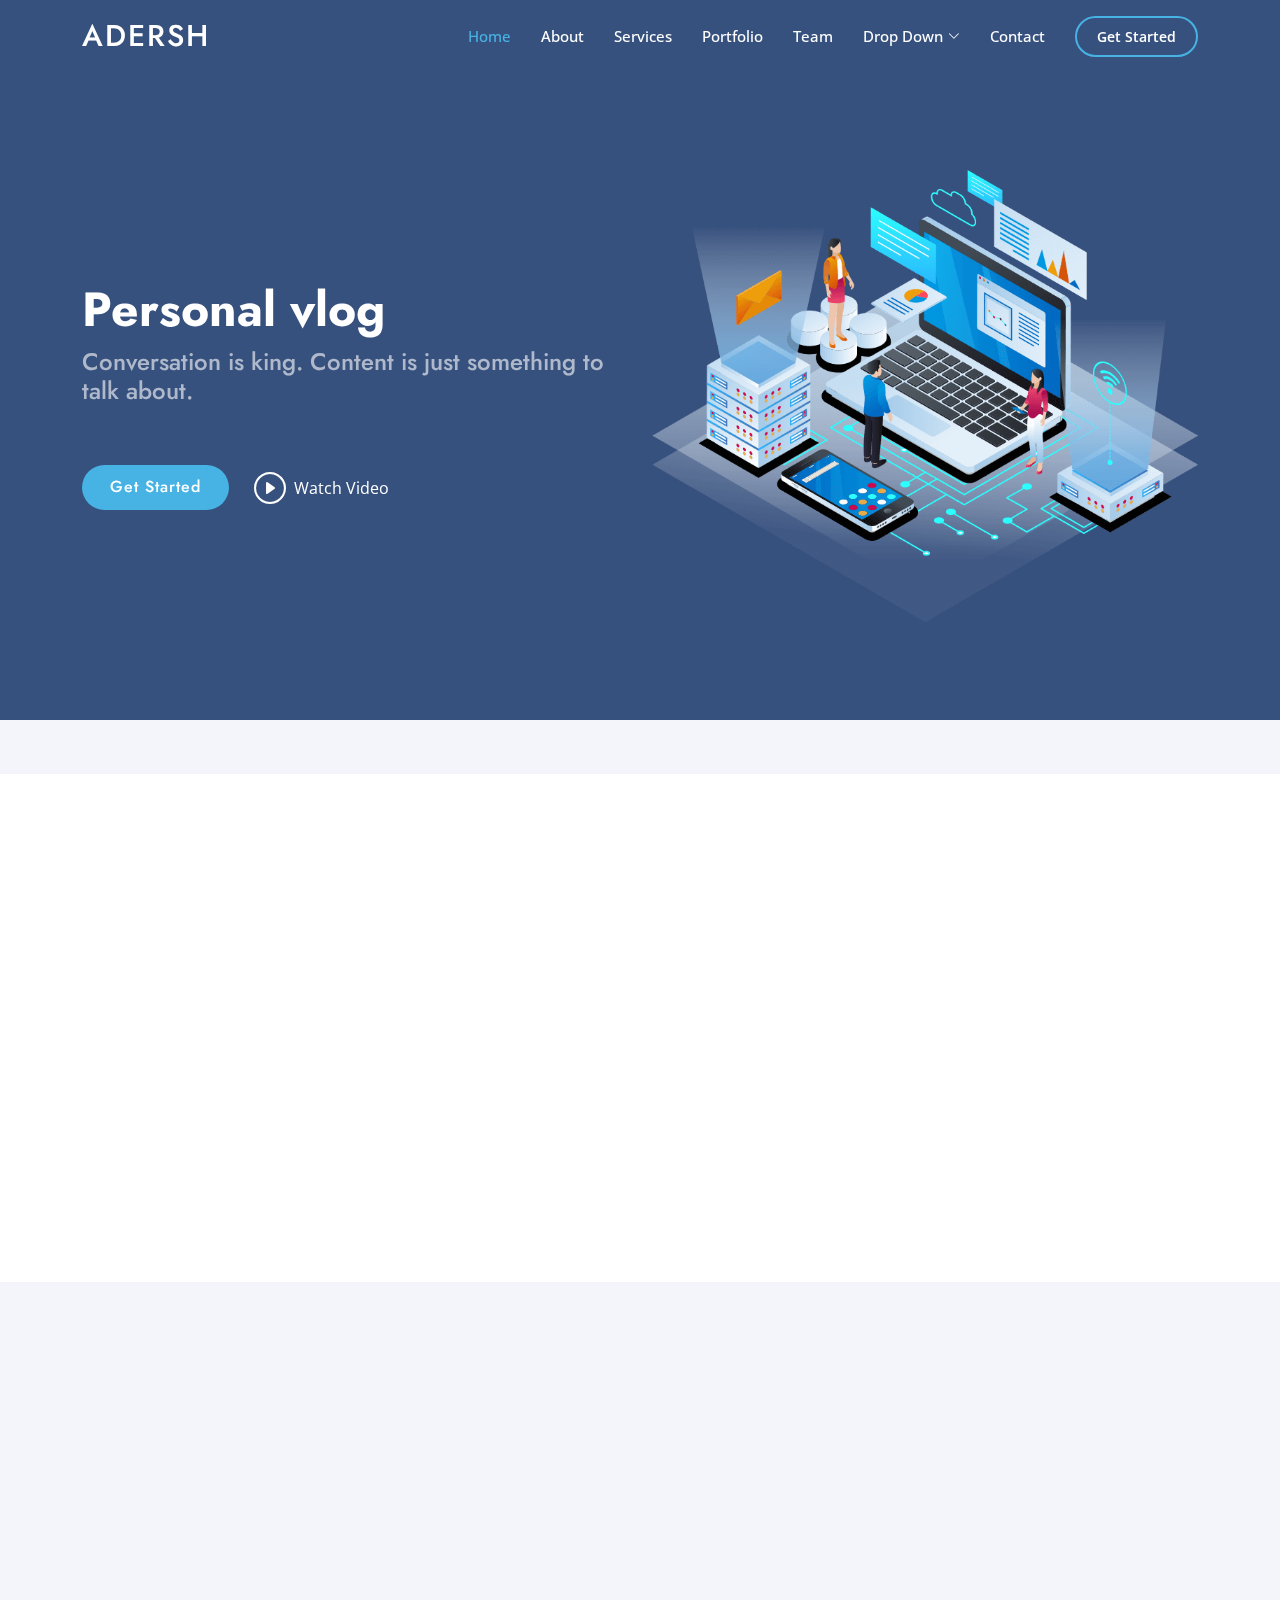
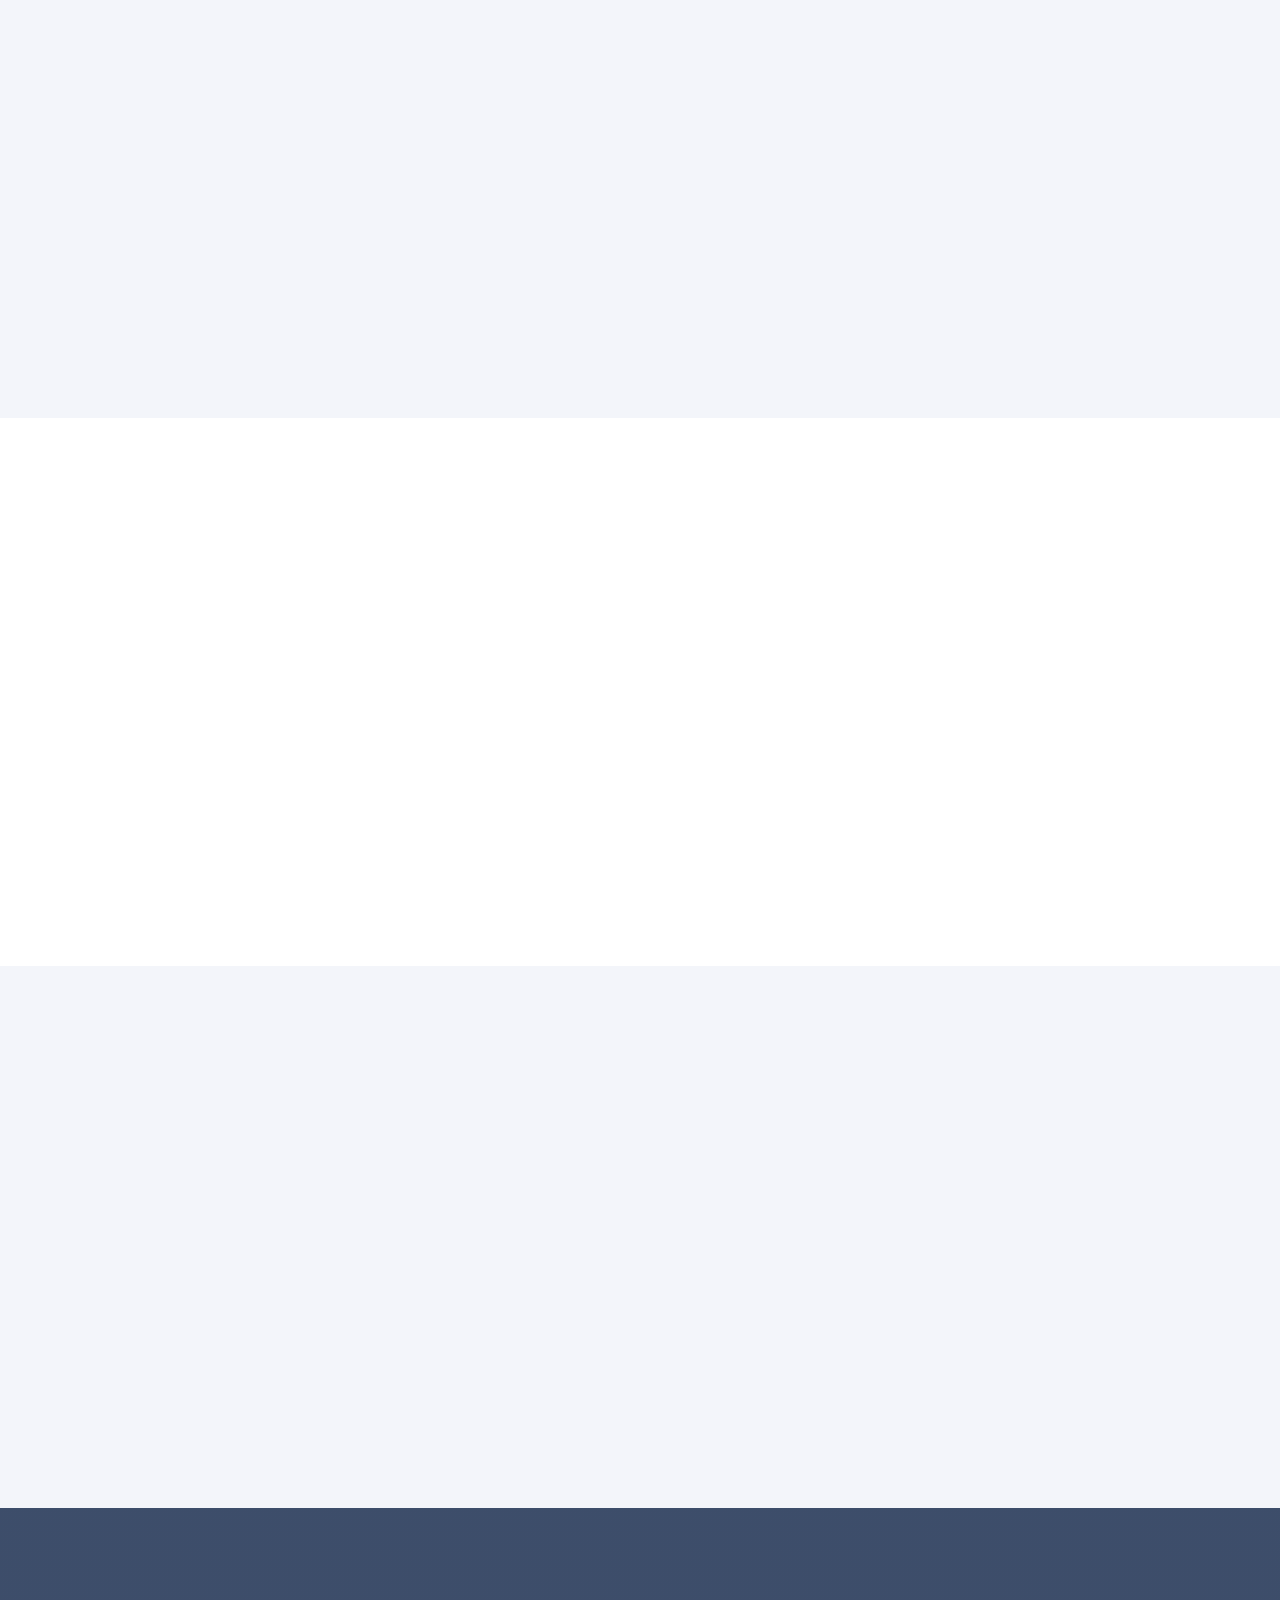
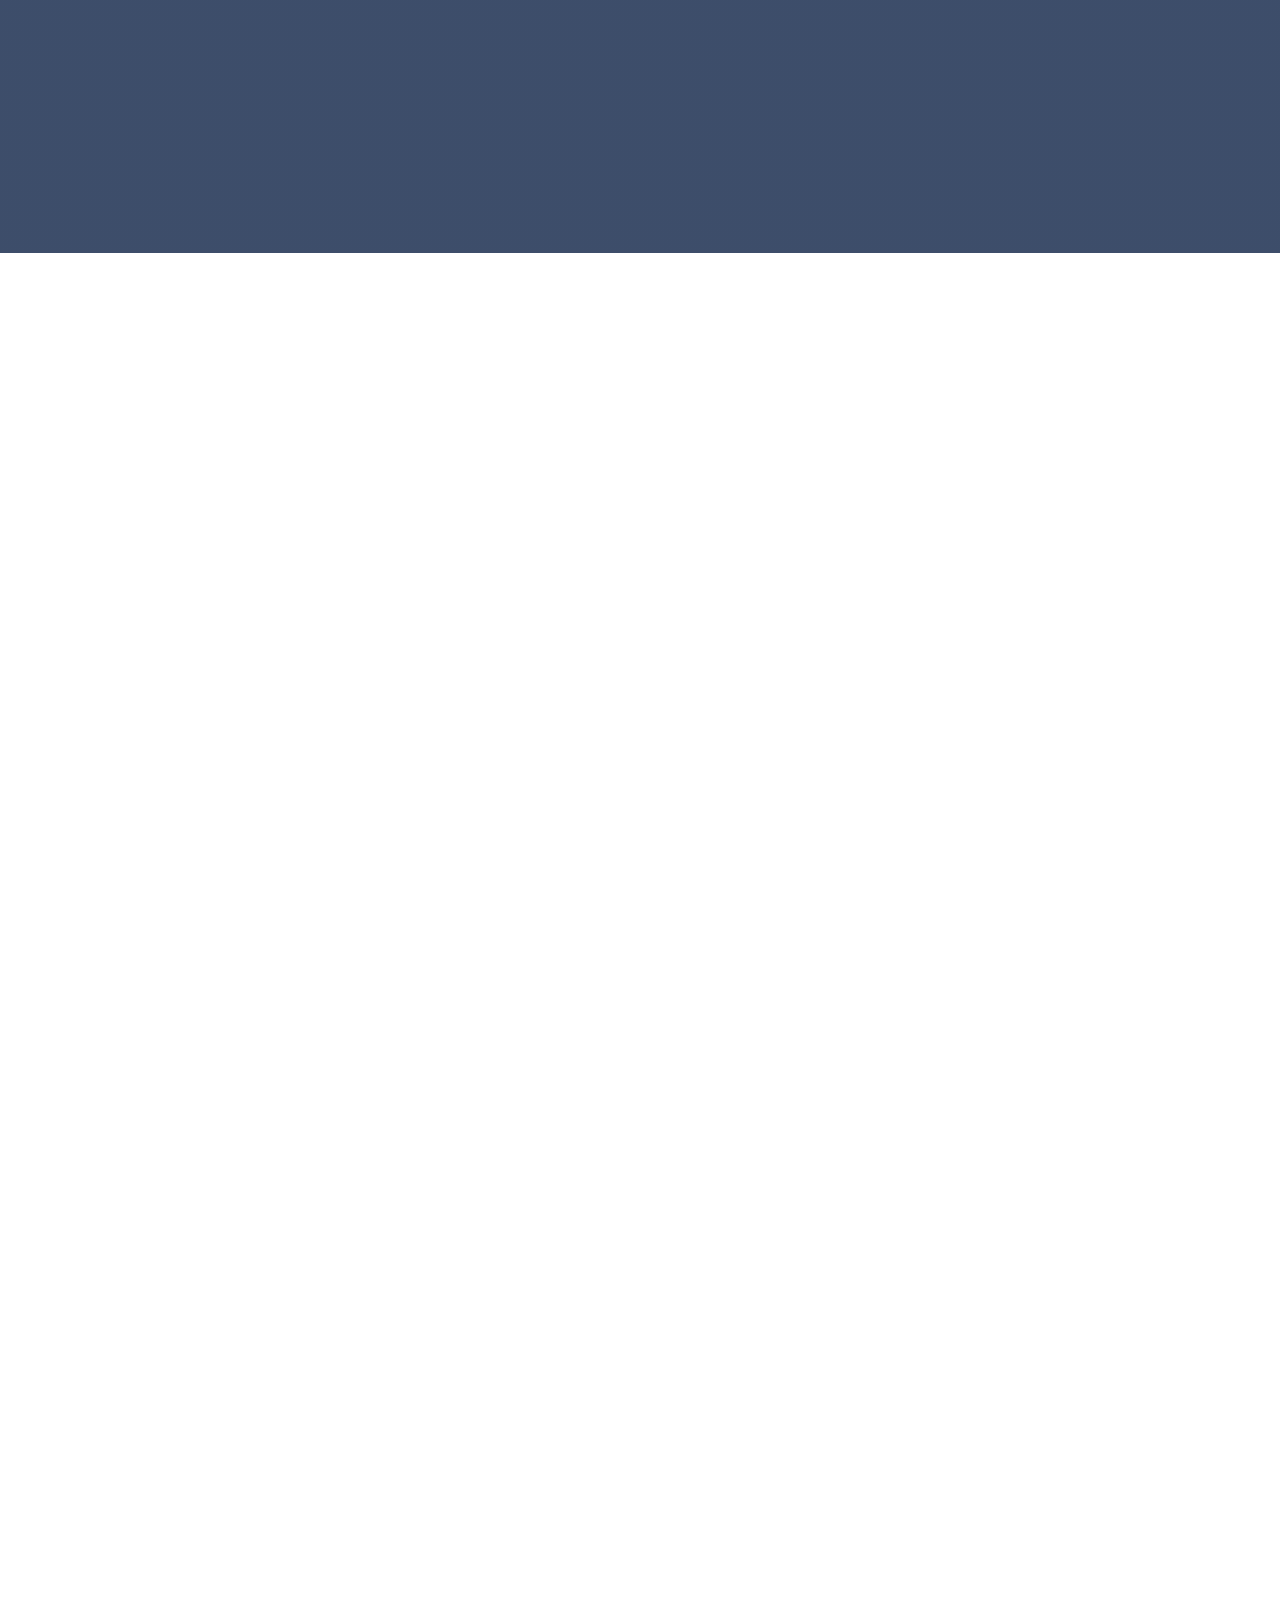
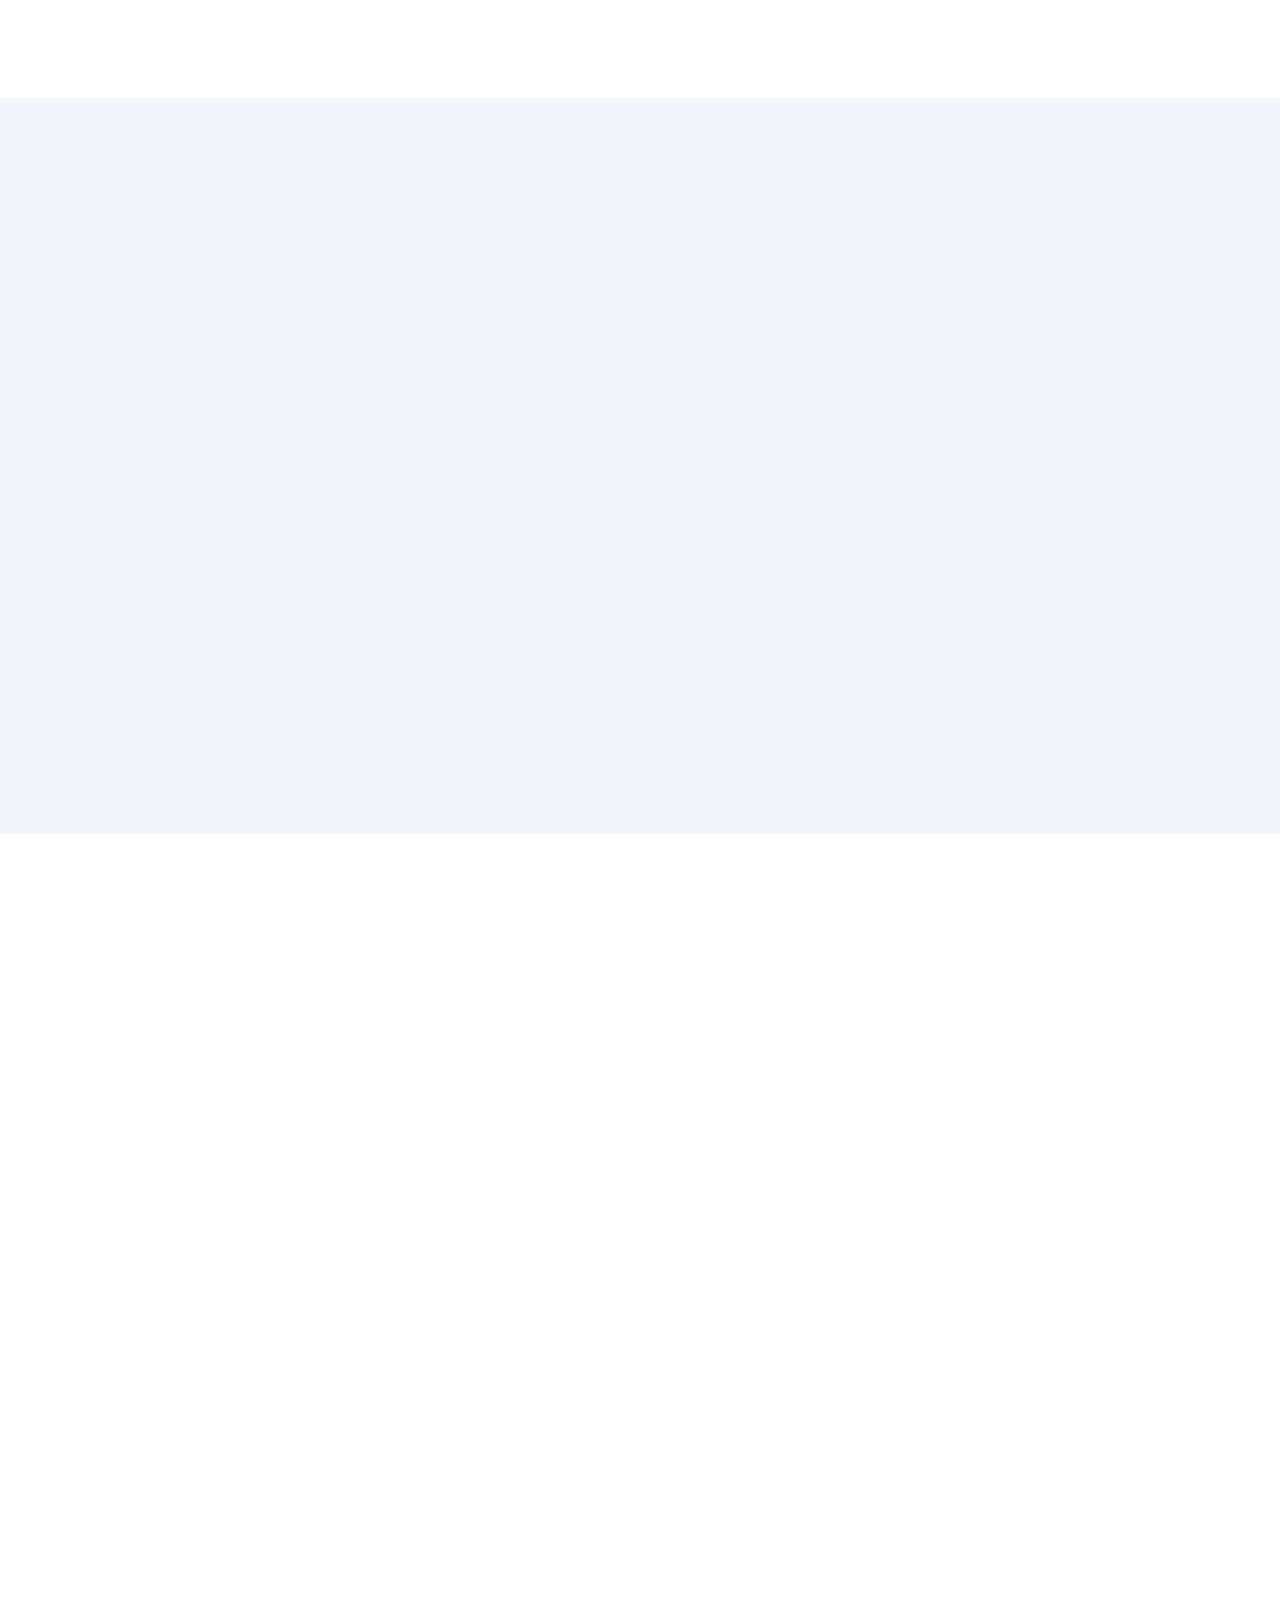
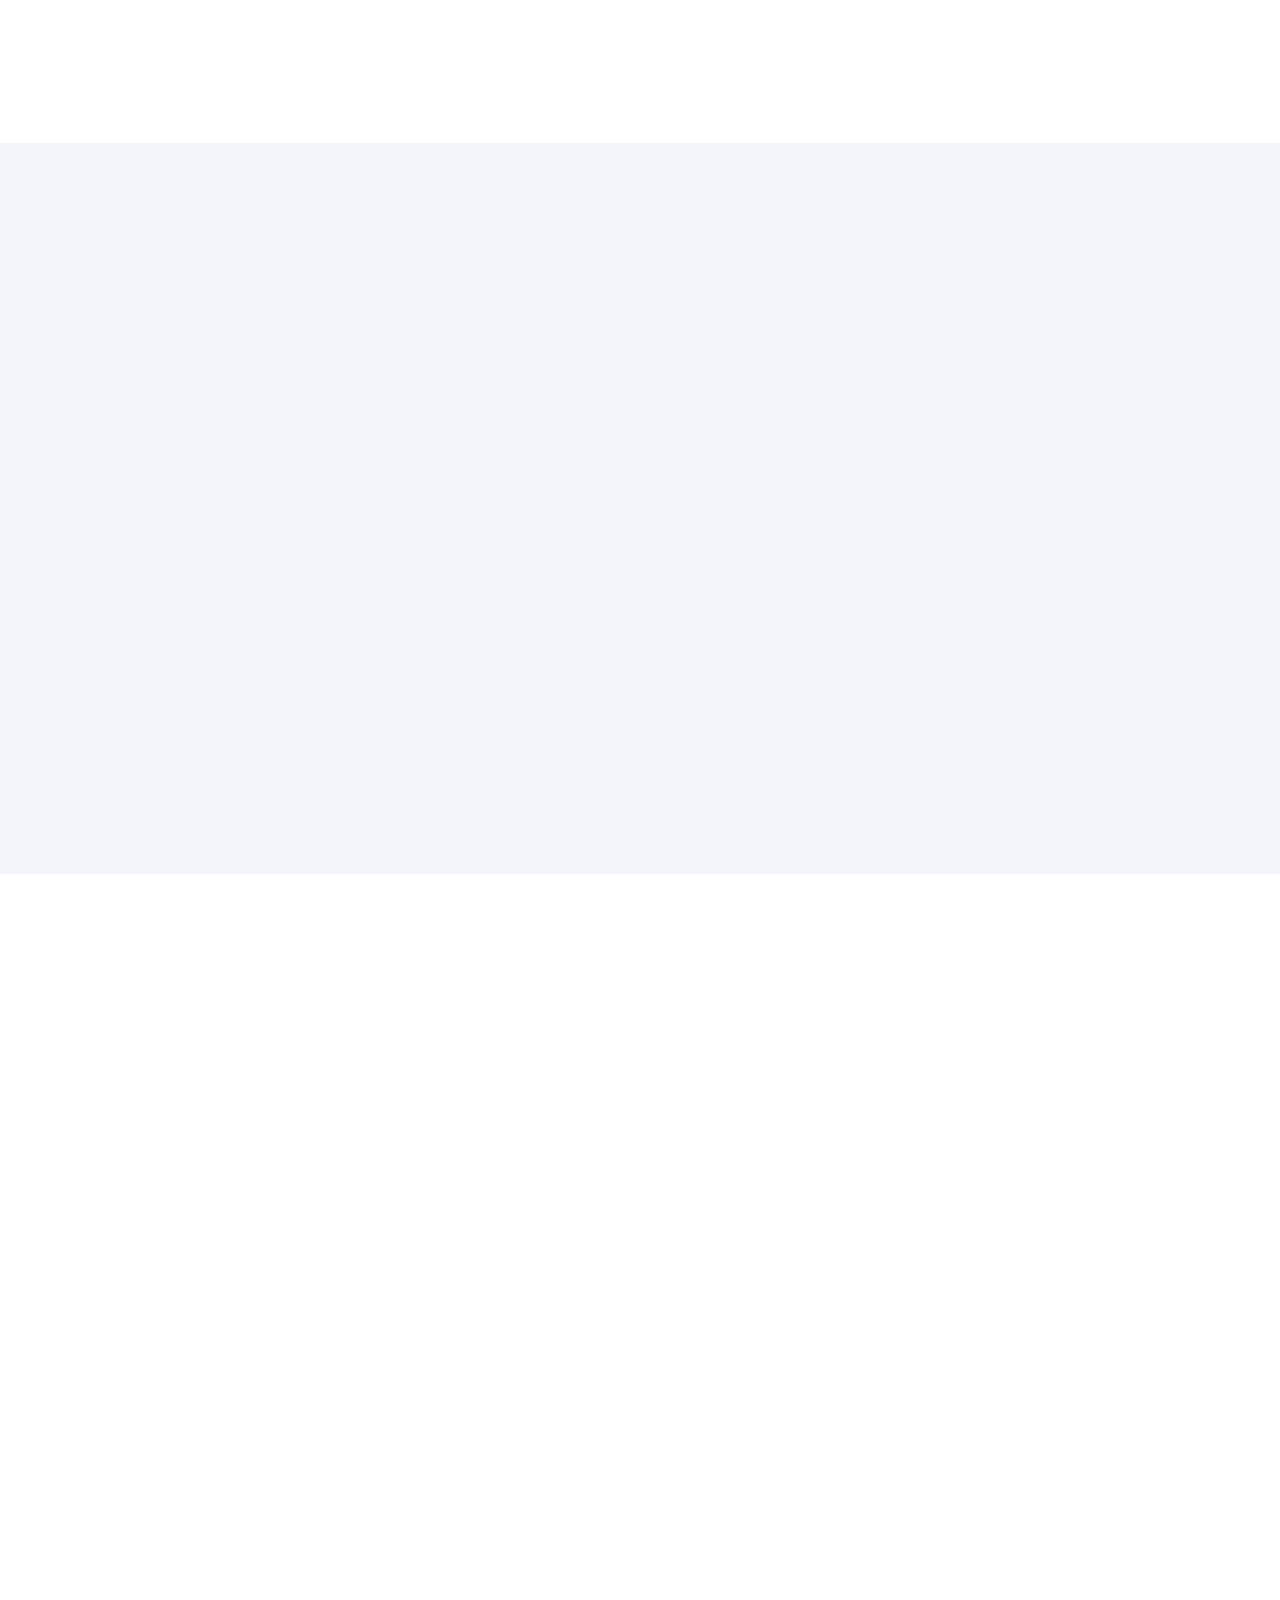
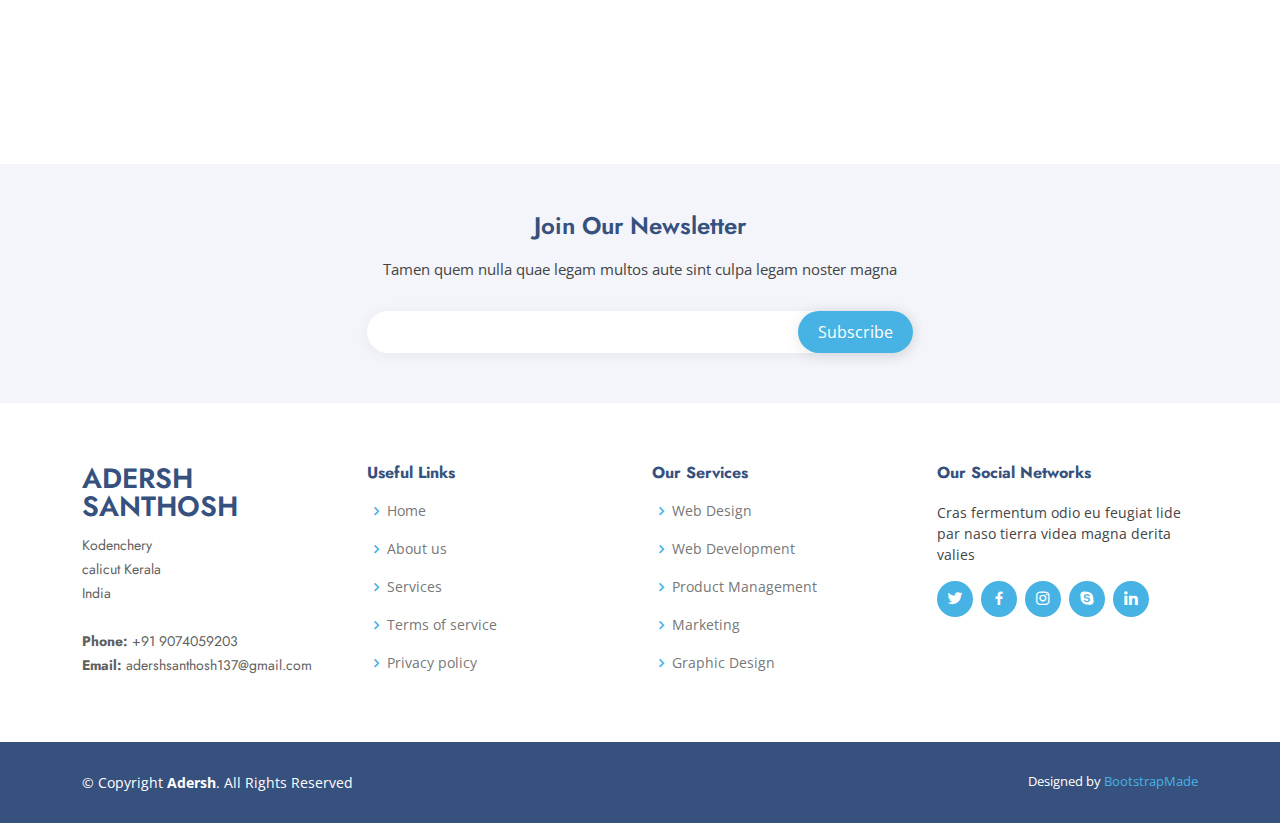
==== index.html @ 0ae4996e "Update index.html" ====
<!DOCTYPE html>
<html lang="en">

<head>
  <meta charset="utf-8">
  <meta content="width=device-width, initial-scale=1.0" name="viewport">

  <title>Adersh Santhosh - Personal Blog</title>
  <meta content="" name="description">
  <meta content="" name="keywords">

  <!-- Favicons -->
  <link href="assets/img/favicon.png" rel="icon">
  <link href="assets/img/apple-touch-icon.png" rel="apple-touch-icon">

  <!-- Google Fonts -->
  <link href="https://fonts.googleapis.com/css?family=Open+Sans:300,300i,400,400i,600,600i,700,700i|Jost:300,300i,400,400i,500,500i,600,600i,700,700i|Poppins:300,300i,400,400i,500,500i,600,600i,700,700i" rel="stylesheet">

  <!-- Vendor CSS Files -->
  <link href="assets/vendor/aos/aos.css" rel="stylesheet">
  <link href="assets/vendor/bootstrap/css/bootstrap.min.css" rel="stylesheet">
  <link href="assets/vendor/bootstrap-icons/bootstrap-icons.css" rel="stylesheet">
  <link href="assets/vendor/boxicons/css/boxicons.min.css" rel="stylesheet">
  <link href="assets/vendor/glightbox/css/glightbox.min.css" rel="stylesheet">
  <link href="assets/vendor/remixicon/remixicon.css" rel="stylesheet">
  <link href="assets/vendor/swiper/swiper-bundle.min.css" rel="stylesheet">

  <!-- Template Main CSS File -->
  <link href="assets/css/style.css" rel="stylesheet">

  <!-- =======================================================
  * Template Name: Adersh - v4.9.1

  
  ======================================================== -->
</head>

<body>

  <!-- ======= Header ======= -->
  <header id="header" class="fixed-top ">
    <div class="container d-flex align-items-center">

      <h1 class="logo me-auto"><a href="index.html">Adersh</a></h1>
      <!-- Uncomment below if you prefer to use an image logo -->
      <!-- <a href="index.html" class="logo me-auto"><img src="assets/img/logo.png" alt="" class="img-fluid"></a>-->

      <nav id="navbar" class="navbar">
        <ul>
          <li><a class="nav-link scrollto active" href="#hero">Home</a></li>
          <li><a class="nav-link scrollto" href="#about">About</a></li>
          <li><a class="nav-link scrollto" href="#services">Services</a></li>
          <li><a class="nav-link   scrollto" href="#portfolio">Portfolio</a></li>
          <li><a class="nav-link scrollto" href="#team">Team</a></li>
          <li class="dropdown"><a href="#"><span>Drop Down</span> <i class="bi bi-chevron-down"></i></a>
            <ul>
              <li><a href="#">Drop Down 1</a></li>
              <li class="dropdown"><a href="#"><span>Deep Drop Down</span> <i class="bi bi-chevron-right"></i></a>
                <ul>
                  <li><a href="#">Deep Drop Down 1</a></li>
                  <li><a href="#">Deep Drop Down 2</a></li>
                  <li><a href="#">Deep Drop Down 3</a></li>
                  <li><a href="#">Deep Drop Down 4</a></li>
                  <li><a href="#">Deep Drop Down 5</a></li>
                </ul>
              </li>
              <li><a href="#">Drop Down 2</a></li>
              <li><a href="#">Drop Down 3</a></li>
              <li><a href="#">Drop Down 4</a></li>
            </ul>
          </li>
          <li><a class="nav-link scrollto" href="#contact">Contact</a></li>
          <li><a class="getstarted scrollto" href="#about">Get Started</a></li>
        </ul>
        <i class="bi bi-list mobile-nav-toggle"></i>
      </nav><!-- .navbar -->

    </div>
  </header><!-- End Header -->

  <!-- ======= Hero Section ======= -->
  <section id="hero" class="d-flex align-items-center">

    <div class="container">
      <div class="row">
        <div class="col-lg-6 d-flex flex-column justify-content-center pt-4 pt-lg-0 order-2 order-lg-1" data-aos="fade-up" data-aos-delay="200">
          <h1>Personal vlog</h1>
          <h2>Conversation is king. Content is just something to talk about.</h2>
          <div class="d-flex justify-content-center justify-content-lg-start">
            <a href="#about" class="btn-get-started scrollto">Get Started</a>
            <a href="https://www.youtube.com/watch?v=jDDaplaOz7Q" class="glightbox btn-watch-video"><i class="bi bi-play-circle"></i><span>Watch Video</span></a>
          </div>
        </div>
        <div class="col-lg-6 order-1 order-lg-2 hero-img" data-aos="zoom-in" data-aos-delay="200">
          <img src="assets/img/hero-img.png" class="img-fluid animated" alt="">
        </div>
      </div>
    </div>

  </section><!-- End Hero -->

  <main id="main">

    <!-- ======= Clients Section ======= -->
    <section id="clients" class="clients section-bg">
      <div class="container">

        <div class="row" data-aos="zoom-in">

          <div class="col-lg-2 col-md-4 col-6 d-flex align-items-center justify-content-center">
            <img src="" class="img-fluid" alt="">
          </div>

          <div class="col-lg-2 col-md-4 col-6 d-flex align-items-center justify-content-center">
            <img src="" class="img-fluid" alt="">
          </div>

          <div class="col-lg-2 col-md-4 col-6 d-flex align-items-center justify-content-center">
            <img src="" class="img-fluid" alt="">
          </div>

          <div class="col-lg-2 col-md-4 col-6 d-flex align-items-center justify-content-center">
            <img src="" class="img-fluid" alt="">
          </div>

          <div class="col-lg-2 col-md-4 col-6 d-flex align-items-center justify-content-center">
            <img src="" class="img-fluid" alt="">
          </div>

          <div class="col-lg-2 col-md-4 col-6 d-flex align-items-center justify-content-center">
            <img src="" class="img-fluid" alt="">
          </div>

        </div>

      </div>
    </section><!-- End Cliens Section -->

    <!-- ======= About Us Section ======= -->
    <section id="about" class="about">
      <div class="container" data-aos="fade-up">

        <div class="section-title">
          <h2>About Us</h2>
        </div>

        <div class="row content">
          <div class="col-lg-6">
            <p>
              Time flies when
              ideas takeoff
            </p>
            <ul>
              <li><i class="ri-check-double-line"></i> Highly creative and multitalented Graphic Designer with extensive experience in multimedia, marketing and print design.</li>
              <li><i class="ri-check-double-line"></i> Exceptional collaborative and interpersonal skills.</li>
              <li><i class="ri-check-double-line"></i> talented at building and maintaining "win-win" partnerships. </li>
            </ul>
          </div>
          <div class="col-lg-6 pt-4 pt-lg-0">
            <p>
              Highly creative and multitalented Graphic Designer with extensive experience in multimedia, marketing and print design.
               Exceptional collaborative and interpersonal skills; dynamic team player with well-developed written and verbal communication abilities.
                Highly skilled in client and vendor relations and negotiations; talented at building and maintaining "win-win" partnerships.
                 Passionate and inventive creator of innovative marketing strategies and campaigns; accustomed to performing in deadline-driven environments with an emphasis on working 
                 within budget requirements
            </p>
            <a href="#" class="btn-learn-more">Learn More</a>
          </div>
        </div>

      </div>
    </section><!-- End About Us Section -->

    <!-- ======= Why Us Section ======= -->
    <section id="why-us" class="why-us section-bg">
      <div class="container-fluid" data-aos="fade-up">

        <div class="row">

          <div class="col-lg-7 d-flex flex-column justify-content-center align-items-stretch  order-2 order-lg-1">

            <div class="content">
              <h3>Eum ipsam laborum deleniti <strong>velit pariatur architecto aut nihil</strong></h3>
              <p>
                Lorem ipsum dolor sit amet, consectetur adipiscing elit, sed do eiusmod tempor incididunt ut labore et dolore magna aliqua. Duis aute irure dolor in reprehenderit
              </p>
            </div>

            <div class="accordion-list">
              <ul>
                <li>
                  <a data-bs-toggle="collapse" class="collapse" data-bs-target="#accordion-list-1"><span>01</span> Non consectetur a erat nam at lectus urna duis? <i class="bx bx-chevron-down icon-show"></i><i class="bx bx-chevron-up icon-close"></i></a>
                  <div id="accordion-list-1" class="collapse show" data-bs-parent=".accordion-list">
                    <p>
                      Feugiat pretium nibh ipsum consequat. Tempus iaculis urna id volutpat lacus laoreet non curabitur gravida. Venenatis lectus magna fringilla urna porttitor rhoncus dolor purus non.
                    </p>
                  </div>
                </li>

                <li>
                  <a data-bs-toggle="collapse" data-bs-target="#accordion-list-2" class="collapsed"><span>02</span> Feugiat scelerisque varius morbi enim nunc? <i class="bx bx-chevron-down icon-show"></i><i class="bx bx-chevron-up icon-close"></i></a>
                  <div id="accordion-list-2" class="collapse" data-bs-parent=".accordion-list">
                    <p>
                      Dolor sit amet consectetur adipiscing elit pellentesque habitant morbi. Id interdum velit laoreet id donec ultrices. Fringilla phasellus faucibus scelerisque eleifend donec pretium. Est pellentesque elit ullamcorper dignissim. Mauris ultrices eros in cursus turpis massa tincidunt dui.
                    </p>
                  </div>
                </li>

                <li>
                  <a data-bs-toggle="collapse" data-bs-target="#accordion-list-3" class="collapsed"><span>03</span> Dolor sit amet consectetur adipiscing elit? <i class="bx bx-chevron-down icon-show"></i><i class="bx bx-chevron-up icon-close"></i></a>
                  <div id="accordion-list-3" class="collapse" data-bs-parent=".accordion-list">
                    <p>
                      Eleifend mi in nulla posuere sollicitudin aliquam ultrices sagittis orci. Faucibus pulvinar elementum integer enim. Sem nulla pharetra diam sit amet nisl suscipit. Rutrum tellus pellentesque eu tincidunt. Lectus urna duis convallis convallis tellus. Urna molestie at elementum eu facilisis sed odio morbi quis
                    </p>
                  </div>
                </li>

              </ul>
            </div>

          </div>

          <div class="col-lg-5 align-items-stretch order-1 order-lg-2 img" style='background-image: url("assets/img/why-us.png");' data-aos="zoom-in" data-aos-delay="150">&nbsp;</div>
        </div>

      </div>
    </section><!-- End Why Us Section -->

    <!-- ======= Skills Section ======= -->
    <section id="skills" class="skills">
      <div class="container" data-aos="fade-up">

        <div class="row">
          <div class="col-lg-6 d-flex align-items-center" data-aos="fade-right" data-aos-delay="100">
            <img src="assets/img/skills.png" class="img-fluid" alt="">
          </div>
          <div class="col-lg-6 pt-4 pt-lg-0 content" data-aos="fade-left" data-aos-delay="100">
            <h3>Voluptatem dignissimos provident quasi corporis voluptates</h3>
            <p class="fst-italic">
              Lorem ipsum dolor sit amet, consectetur adipiscing elit, sed do eiusmod tempor incididunt ut labore et dolore
              magna aliqua.
            </p>

            <div class="skills-content">

              <div class="progress">
                <span class="skill">HTML <i class="val">100%</i></span>
                <div class="progress-bar-wrap">
                  <div class="progress-bar" role="progressbar" aria-valuenow="100" aria-valuemin="0" aria-valuemax="100"></div>
                </div>
              </div>

              <div class="progress">
                <span class="skill">CSS <i class="val">90%</i></span>
                <div class="progress-bar-wrap">
                  <div class="progress-bar" role="progressbar" aria-valuenow="90" aria-valuemin="0" aria-valuemax="100"></div>
                </div>
              </div>

              <div class="progress">
                <span class="skill">JavaScript <i class="val">75%</i></span>
                <div class="progress-bar-wrap">
                  <div class="progress-bar" role="progressbar" aria-valuenow="75" aria-valuemin="0" aria-valuemax="100"></div>
                </div>
              </div>

              <div class="progress">
                <span class="skill">Photoshop <i class="val">55%</i></span>
                <div class="progress-bar-wrap">
                  <div class="progress-bar" role="progressbar" aria-valuenow="55" aria-valuemin="0" aria-valuemax="100"></div>
                </div>
              </div>

            </div>

          </div>
        </div>

      </div>
    </section><!-- End Skills Section -->

    <!-- ======= Services Section ======= -->
    <section id="services" class="services section-bg">
      <div class="container" data-aos="fade-up">

        <div class="section-title">
          <h2>Services</h2>
          <p>Magnam dolores commodi suscipit. Necessitatibus eius consequatur ex aliquid fuga eum quidem. Sit sint consectetur velit. Quisquam quos quisquam cupiditate. Et nemo qui impedit suscipit alias ea. Quia fugiat sit in iste officiis commodi quidem hic quas.</p>
        </div>

        <div class="row">
          <div class="col-xl-3 col-md-6 d-flex align-items-stretch" data-aos="zoom-in" data-aos-delay="100">
            <div class="icon-box">
              <div class="icon"><i class="bx bxl-dribbble"></i></div>
              <h4><a href="">Lorem Ipsum</a></h4>
              <p>Voluptatum deleniti atque corrupti quos dolores et quas molestias excepturi</p>
            </div>
          </div>

          <div class="col-xl-3 col-md-6 d-flex align-items-stretch mt-4 mt-md-0" data-aos="zoom-in" data-aos-delay="200">
            <div class="icon-box">
              <div class="icon"><i class="bx bx-file"></i></div>
              <h4><a href="">Sed ut perspici</a></h4>
              <p>Duis aute irure dolor in reprehenderit in voluptate velit esse cillum dolore</p>
            </div>
          </div>

          <div class="col-xl-3 col-md-6 d-flex align-items-stretch mt-4 mt-xl-0" data-aos="zoom-in" data-aos-delay="300">
            <div class="icon-box">
              <div class="icon"><i class="bx bx-tachometer"></i></div>
              <h4><a href="">Magni Dolores</a></h4>
              <p>Excepteur sint occaecat cupidatat non proident, sunt in culpa qui officia</p>
            </div>
          </div>

          <div class="col-xl-3 col-md-6 d-flex align-items-stretch mt-4 mt-xl-0" data-aos="zoom-in" data-aos-delay="400">
            <div class="icon-box">
              <div class="icon"><i class="bx bx-layer"></i></div>
              <h4><a href="">Nemo Enim</a></h4>
              <p>At vero eos et accusamus et iusto odio dignissimos ducimus qui blanditiis</p>
            </div>
          </div>

        </div>

      </div>
    </section><!-- End Services Section -->

    <!-- ======= Cta Section ======= -->
    <section id="cta" class="cta">
      <div class="container" data-aos="zoom-in">

        <div class="row">
          <div class="col-lg-9 text-center text-lg-start">
            <h3>Call To Action</h3>
            <p> Duis aute irure dolor in reprehenderit in voluptate velit esse cillum dolore eu fugiat nulla pariatur. Excepteur sint occaecat cupidatat non proident, sunt in culpa qui officia deserunt mollit anim id est laborum.</p>
          </div>
          <div class="col-lg-3 cta-btn-container text-center">
            <a class="cta-btn align-middle" href="#">Call To Action</a>
          </div>
        </div>

      </div>
    </section><!-- End Cta Section -->

    <!-- ======= Portfolio Section ======= -->
    <section id="portfolio" class="portfolio">
      <div class="container" data-aos="fade-up">

        <div class="section-title">
          <h2>Portfolio</h2>
          <p>Magnam dolores commodi suscipit. Necessitatibus eius consequatur ex aliquid fuga eum quidem. Sit sint consectetur velit. Quisquam quos quisquam cupiditate. Et nemo qui impedit suscipit alias ea. Quia fugiat sit in iste officiis commodi quidem hic quas.</p>
        </div>

        <ul id="portfolio-flters" class="d-flex justify-content-center" data-aos="fade-up" data-aos-delay="100">
          <li data-filter="*" class="filter-active">All</li>
          <li data-filter=".filter-app">App</li>
          <li data-filter=".filter-card">Card</li>
          <li data-filter=".filter-web">Web</li>
        </ul>

        <div class="row portfolio-container" data-aos="fade-up" data-aos-delay="200">

          <div class="col-lg-4 col-md-6 portfolio-item filter-app">
            <div class="portfolio-img"><img src="assets/img/portfolio/portfolio-1.jpg" class="img-fluid" alt=""></div>
            <div class="portfolio-info">
              <h4>App 1</h4>
              <p>App</p>
              <a href="assets/img/portfolio/portfolio-1.jpg" data-gallery="portfolioGallery" class="portfolio-lightbox preview-link" title="App 1"><i class="bx bx-plus"></i></a>
              <a href="portfolio-details.html" class="details-link" title="More Details"><i class="bx bx-link"></i></a>
            </div>
          </div>

          <div class="col-lg-4 col-md-6 portfolio-item filter-web">
            <div class="portfolio-img"><img src="assets/img/portfolio/portfolio-2.jpg" class="img-fluid" alt=""></div>
            <div class="portfolio-info">
              <h4>Web 3</h4>
              <p>Web</p>
              <a href="assets/img/portfolio/portfolio-2.jpg" data-gallery="portfolioGallery" class="portfolio-lightbox preview-link" title="Web 3"><i class="bx bx-plus"></i></a>
              <a href="portfolio-details.html" class="details-link" title="More Details"><i class="bx bx-link"></i></a>
            </div>
          </div>

          <div class="col-lg-4 col-md-6 portfolio-item filter-app">
            <div class="portfolio-img"><img src="assets/img/portfolio/portfolio-3.jpg" class="img-fluid" alt=""></div>
            <div class="portfolio-info">
              <h4>App 2</h4>
              <p>App</p>
              <a href="assets/img/portfolio/portfolio-3.jpg" data-gallery="portfolioGallery" class="portfolio-lightbox preview-link" title="App 2"><i class="bx bx-plus"></i></a>
              <a href="portfolio-details.html" class="details-link" title="More Details"><i class="bx bx-link"></i></a>
            </div>
          </div>

          <div class="col-lg-4 col-md-6 portfolio-item filter-card">
            <div class="portfolio-img"><img src="assets/img/portfolio/portfolio-4.jpg" class="img-fluid" alt=""></div>
            <div class="portfolio-info">
              <h4>Card 2</h4>
              <p>Card</p>
              <a href="assets/img/portfolio/portfolio-4.jpg" data-gallery="portfolioGallery" class="portfolio-lightbox preview-link" title="Card 2"><i class="bx bx-plus"></i></a>
              <a href="portfolio-details.html" class="details-link" title="More Details"><i class="bx bx-link"></i></a>
            </div>
          </div>

          <div class="col-lg-4 col-md-6 portfolio-item filter-web">
            <div class="portfolio-img"><img src="assets/img/portfolio/portfolio-5.jpg" class="img-fluid" alt=""></div>
            <div class="portfolio-info">
              <h4>Web 2</h4>
              <p>Web</p>
              <a href="assets/img/portfolio/portfolio-5.jpg" data-gallery="portfolioGallery" class="portfolio-lightbox preview-link" title="Web 2"><i class="bx bx-plus"></i></a>
              <a href="portfolio-details.html" class="details-link" title="More Details"><i class="bx bx-link"></i></a>
            </div>
          </div>

          <div class="col-lg-4 col-md-6 portfolio-item filter-app">
            <div class="portfolio-img"><img src="assets/img/portfolio/portfolio-6.jpg" class="img-fluid" alt=""></div>
            <div class="portfolio-info">
              <h4>App 3</h4>
              <p>App</p>
              <a href="assets/img/portfolio/portfolio-6.jpg" data-gallery="portfolioGallery" class="portfolio-lightbox preview-link" title="App 3"><i class="bx bx-plus"></i></a>
              <a href="portfolio-details.html" class="details-link" title="More Details"><i class="bx bx-link"></i></a>
            </div>
          </div>

          <div class="col-lg-4 col-md-6 portfolio-item filter-card">
            <div class="portfolio-img"><img src="assets/img/portfolio/portfolio-7.jpg" class="img-fluid" alt=""></div>
            <div class="portfolio-info">
              <h4>Card 1</h4>
              <p>Card</p>
              <a href="assets/img/portfolio/portfolio-7.jpg" data-gallery="portfolioGallery" class="portfolio-lightbox preview-link" title="Card 1"><i class="bx bx-plus"></i></a>
              <a href="portfolio-details.html" class="details-link" title="More Details"><i class="bx bx-link"></i></a>
            </div>
          </div>

          <div class="col-lg-4 col-md-6 portfolio-item filter-card">
            <div class="portfolio-img"><img src="assets/img/portfolio/portfolio-8.jpg" class="img-fluid" alt=""></div>
            <div class="portfolio-info">
              <h4>Card 3</h4>
              <p>Card</p>
              <a href="assets/img/portfolio/portfolio-8.jpg" data-gallery="portfolioGallery" class="portfolio-lightbox preview-link" title="Card 3"><i class="bx bx-plus"></i></a>
              <a href="portfolio-details.html" class="details-link" title="More Details"><i class="bx bx-link"></i></a>
            </div>
          </div>

          <div class="col-lg-4 col-md-6 portfolio-item filter-web">
            <div class="portfolio-img"><img src="assets/img/portfolio/portfolio-9.jpg" class="img-fluid" alt=""></div>
            <div class="portfolio-info">
              <h4>Web 3</h4>
              <p>Web</p>
              <a href="assets/img/portfolio/portfolio-9.jpg" data-gallery="portfolioGallery" class="portfolio-lightbox preview-link" title="Web 3"><i class="bx bx-plus"></i></a>
              <a href="portfolio-details.html" class="details-link" title="More Details"><i class="bx bx-link"></i></a>
            </div>
          </div>

        </div>

      </div>
    </section><!-- End Portfolio Section -->

    <!-- ======= Team Section ======= -->
    <section id="team" class="team section-bg">
      <div class="container" data-aos="fade-up">

        <div class="section-title">
          <h2>Team</h2>
          <p>Magnam dolores commodi suscipit. Necessitatibus eius consequatur ex aliquid fuga eum quidem. Sit sint consectetur velit. Quisquam quos quisquam cupiditate. Et nemo qui impedit suscipit alias ea. Quia fugiat sit in iste officiis commodi quidem hic quas.</p>
        </div>

        <div class="row">

          <div class="col-lg-6">
            <div class="member d-flex align-items-start" data-aos="zoom-in" data-aos-delay="100">
              <div class="pic"><img src="https://media.licdn.com/dms/image/C5603AQGGCU-WLbW8CQ/profile-displayphoto-shrink_800_800/0/1618556352496?e=2147483647&v=beta&t=4kS8vsHp2dpT2KSBuVAwg0nUJHFloy3L3xHiJBZushc" class="img-fluid" alt=""></div>
              <div class="member-info">
                <h4>Atul T Varghese</h4>
                <span>Data Engineer</span>
                <p>AI Engineer| Python Programer | ML | Automation | Youtuber</p>
                <div class="social">
                  <a href=""><i class="ri-twitter-fill"></i></a>
                  <a href=""><i class="ri-facebook-fill"></i></a>
                  <a href=""><i class="ri-instagram-fill"></i></a>
                  <a href="https://in.linkedin.com/in/atultvarghese"> <i class="ri-linkedin-box-fill"></i> </a>
                </div>
              </div>
            </div>
          </div>

          <div class="col-lg-6 mt-4 mt-lg-0">
            <div class="member d-flex align-items-start" data-aos="zoom-in" data-aos-delay="200">
              <div class="pic"><img src="assets/img/team/adarsh.jpg" class="img-fluid" alt=""></div>
              <div class="member-info">
                <h4>Adersh Santhosh</h4>
                <span>Product Manager</span>
                <p>Aut maiores voluptates amet et quis praesentium qui senda para</p>
                <div class="social">
                  <a href=""><i class="ri-twitter-fill"></i></a>
                  <a href=""><i class="ri-facebook-fill"></i></a>
                  <a href="https://www.instagram.com/adersh__santhosh/?hl=en"><i class="ri-instagram-fill"></i></a>
                  <a href=""> <i class="ri-linkedin-box-fill"></i> </a>
                </div>
              </div>
            </div>
          </div>

          <div class="col-lg-6 mt-4">
            <div class="member d-flex align-items-start" data-aos="zoom-in" data-aos-delay="300">
              <div class="pic"><img src="assets/img/team/team-3.jpg" class="img-fluid" alt=""></div>
              <div class="member-info">
                <h4>William Anderson</h4>
                <span>CTO</span>
                <p>Quisquam facilis cum velit laborum corrupti fuga rerum quia</p>
                <div class="social">
                  <a href=""><i class="ri-twitter-fill"></i></a>
                  <a href=""><i class="ri-facebook-fill"></i></a>
                  <a href=""><i class="ri-instagram-fill"></i></a>
                  <a href=""> <i class="ri-linkedin-box-fill"></i> </a>
                </div>
              </div>
            </div>
          </div>

          <div class="col-lg-6 mt-4">
            <div class="member d-flex align-items-start" data-aos="zoom-in" data-aos-delay="400">
              <div class="pic"><img src="assets/img/team/team-4.jpg" class="img-fluid" alt=""></div>
              <div class="member-info">
                <h4>Amanda Jepson</h4>
                <span>Accountant</span>
                <p>Dolorum tempora officiis odit laborum officiis et et accusamus</p>
                <div class="social">
                  <a href=""><i class="ri-twitter-fill"></i></a>
                  <a href=""><i class="ri-facebook-fill"></i></a>
                  <a href=""><i class="ri-instagram-fill"></i></a>
                  <a href=""> <i class="ri-linkedin-box-fill"></i> </a>
                </div>
              </div>
            </div>
          </div>

        </div>

      </div>
    </section><!-- End Team Section -->

    <!-- ======= Pricing Section ======= -->
    <section id="pricing" class="pricing">
      <div class="container" data-aos="fade-up">

        <div class="section-title">
          <h2>Pricing</h2>
          <p>Magnam dolores commodi suscipit. Necessitatibus eius consequatur ex aliquid fuga eum quidem. Sit sint consectetur velit. Quisquam quos quisquam cupiditate. Et nemo qui impedit suscipit alias ea. Quia fugiat sit in iste officiis commodi quidem hic quas.</p>
        </div>

        <div class="row">

          <div class="col-lg-4" data-aos="fade-up" data-aos-delay="100">
            <div class="box">
              <h3>Free Plan</h3>
              <h4><sup>$</sup>0<span>per month</span></h4>
              <ul>
                <li><i class="bx bx-check"></i> Quam adipiscing vitae proin</li>
                <li><i class="bx bx-check"></i> Nec feugiat nisl pretium</li>
                <li><i class="bx bx-check"></i> Nulla at volutpat diam uteera</li>
                <li class="na"><i class="bx bx-x"></i> <span>Pharetra massa massa ultricies</span></li>
                <li class="na"><i class="bx bx-x"></i> <span>Massa ultricies mi quis hendrerit</span></li>
              </ul>
              <a href="#" class="buy-btn">Get Started</a>
            </div>
          </div>

          <div class="col-lg-4 mt-4 mt-lg-0" data-aos="fade-up" data-aos-delay="200">
            <div class="box featured">
              <h3>Business Plan</h3>
              <h4><sup>$</sup>29<span>per month</span></h4>
              <ul>
                <li><i class="bx bx-check"></i> Quam adipiscing vitae proin</li>
                <li><i class="bx bx-check"></i> Nec feugiat nisl pretium</li>
                <li><i class="bx bx-check"></i> Nulla at volutpat diam uteera</li>
                <li><i class="bx bx-check"></i> Pharetra massa massa ultricies</li>
                <li><i class="bx bx-check"></i> Massa ultricies mi quis hendrerit</li>
              </ul>
              <a href="#" class="buy-btn">Get Started</a>
            </div>
          </div>

          <div class="col-lg-4 mt-4 mt-lg-0" data-aos="fade-up" data-aos-delay="300">
            <div class="box">
              <h3>Developer Plan</h3>
              <h4><sup>$</sup>49<span>per month</span></h4>
              <ul>
                <li><i class="bx bx-check"></i> Quam adipiscing vitae proin</li>
                <li><i class="bx bx-check"></i> Nec feugiat nisl pretium</li>
                <li><i class="bx bx-check"></i> Nulla at volutpat diam uteera</li>
                <li><i class="bx bx-check"></i> Pharetra massa massa ultricies</li>
                <li><i class="bx bx-check"></i> Massa ultricies mi quis hendrerit</li>
              </ul>
              <a href="#" class="buy-btn">Get Started</a>
            </div>
          </div>

        </div>

      </div>
    </section><!-- End Pricing Section -->

    <!-- ======= Frequently Asked Questions Section ======= -->
    <section id="faq" class="faq section-bg">
      <div class="container" data-aos="fade-up">

        <div class="section-title">
          <h2>Frequently Asked Questions</h2>
          <p>Magnam dolores commodi suscipit. Necessitatibus eius consequatur ex aliquid fuga eum quidem. Sit sint consectetur velit. Quisquam quos quisquam cupiditate. Et nemo qui impedit suscipit alias ea. Quia fugiat sit in iste officiis commodi quidem hic quas.</p>
        </div>

        <div class="faq-list">
          <ul>
            <li data-aos="fade-up" data-aos-delay="100">
              <i class="bx bx-help-circle icon-help"></i> <a data-bs-toggle="collapse" class="collapse" data-bs-target="#faq-list-1">Non consectetur a erat nam at lectus urna duis? <i class="bx bx-chevron-down icon-show"></i><i class="bx bx-chevron-up icon-close"></i></a>
              <div id="faq-list-1" class="collapse show" data-bs-parent=".faq-list">
                <p>
                  Feugiat pretium nibh ipsum consequat. Tempus iaculis urna id volutpat lacus laoreet non curabitur gravida. Venenatis lectus magna fringilla urna porttitor rhoncus dolor purus non.
                </p>
              </div>
            </li>

            <li data-aos="fade-up" data-aos-delay="200">
              <i class="bx bx-help-circle icon-help"></i> <a data-bs-toggle="collapse" data-bs-target="#faq-list-2" class="collapsed">Feugiat scelerisque varius morbi enim nunc? <i class="bx bx-chevron-down icon-show"></i><i class="bx bx-chevron-up icon-close"></i></a>
              <div id="faq-list-2" class="collapse" data-bs-parent=".faq-list">
                <p>
                  Dolor sit amet consectetur adipiscing elit pellentesque habitant morbi. Id interdum velit laoreet id donec ultrices. Fringilla phasellus faucibus scelerisque eleifend donec pretium. Est pellentesque elit ullamcorper dignissim. Mauris ultrices eros in cursus turpis massa tincidunt dui.
                </p>
              </div>
            </li>

            <li data-aos="fade-up" data-aos-delay="300">
              <i class="bx bx-help-circle icon-help"></i> <a data-bs-toggle="collapse" data-bs-target="#faq-list-3" class="collapsed">Dolor sit amet consectetur adipiscing elit? <i class="bx bx-chevron-down icon-show"></i><i class="bx bx-chevron-up icon-close"></i></a>
              <div id="faq-list-3" class="collapse" data-bs-parent=".faq-list">
                <p>
                  Eleifend mi in nulla posuere sollicitudin aliquam ultrices sagittis orci. Faucibus pulvinar elementum integer enim. Sem nulla pharetra diam sit amet nisl suscipit. Rutrum tellus pellentesque eu tincidunt. Lectus urna duis convallis convallis tellus. Urna molestie at elementum eu facilisis sed odio morbi quis
                </p>
              </div>
            </li>

            <li data-aos="fade-up" data-aos-delay="400">
              <i class="bx bx-help-circle icon-help"></i> <a data-bs-toggle="collapse" data-bs-target="#faq-list-4" class="collapsed">Tempus quam pellentesque nec nam aliquam sem et tortor consequat? <i class="bx bx-chevron-down icon-show"></i><i class="bx bx-chevron-up icon-close"></i></a>
              <div id="faq-list-4" class="collapse" data-bs-parent=".faq-list">
                <p>
                  Molestie a iaculis at erat pellentesque adipiscing commodo. Dignissim suspendisse in est ante in. Nunc vel risus commodo viverra maecenas accumsan. Sit amet nisl suscipit adipiscing bibendum est. Purus gravida quis blandit turpis cursus in.
                </p>
              </div>
            </li>

            <li data-aos="fade-up" data-aos-delay="500">
              <i class="bx bx-help-circle icon-help"></i> <a data-bs-toggle="collapse" data-bs-target="#faq-list-5" class="collapsed">Tortor vitae purus faucibus ornare. Varius vel pharetra vel turpis nunc eget lorem dolor? <i class="bx bx-chevron-down icon-show"></i><i class="bx bx-chevron-up icon-close"></i></a>
              <div id="faq-list-5" class="collapse" data-bs-parent=".faq-list">
                <p>
                  Laoreet sit amet cursus sit amet dictum sit amet justo. Mauris vitae ultricies leo integer malesuada nunc vel. Tincidunt eget nullam non nisi est sit amet. Turpis nunc eget lorem dolor sed. Ut venenatis tellus in metus vulputate eu scelerisque.
                </p>
              </div>
            </li>

          </ul>
        </div>

      </div>
    </section><!-- End Frequently Asked Questions Section -->

    <!-- ======= Contact Section ======= -->
    <section id="contact" class="contact">
      <div class="container" data-aos="fade-up">

        <div class="section-title">
          <h2>Contact</h2>
          <p>Magnam dolores commodi suscipit. Necessitatibus eius consequatur ex aliquid fuga eum quidem. Sit sint consectetur velit. Quisquam quos quisquam cupiditate. Et nemo qui impedit suscipit alias ea. Quia fugiat sit in iste officiis commodi quidem hic quas.</p>
        </div>

        <div class="row">

          <div class="col-lg-5 d-flex align-items-stretch">
            <div class="info">
              <div class="address">
                <i class="bi bi-geo-alt"></i>
                <h4>Location:</h4>
                <p>F336+CQ8, Panackal h Mundoor, po, Kozhikode</p>
              </div>

              <div class="email">
                <i class="bi bi-envelope"></i>
                <h4>Email:</h4>
                <p>adershsanthosh137.gmail.com</p>
              </div>

              <div class="phone">
                <i class="bi bi-phone"></i>
                <h4>Call:</h4>
                <p>+91 9074059203</p>
              </div>

              <iframe src="https://www.google.com/maps/embed?pb=!1m14!1m8!1m3!1d12097.433213460943!2d-74.0062269!3d40.7101282!3m2!1i1024!2i768!4f13.1!3m3!1m2!1s0x0%3A0xb89d1fe6bc499443!2sDowntown+Conference+Center!5e0!3m2!1smk!2sbg!4v1539943755621" frameborder="0" style="border:0; width: 100%; height: 290px;" allowfullscreen></iframe>
            </div>

          </div>

          <div class="col-lg-7 mt-5 mt-lg-0 d-flex align-items-stretch">
            <form action="forms/contact.php" method="post" role="form" class="php-email-form">
              <div class="row">
                <div class="form-group col-md-6">
                  <label for="name">Your Name</label>
                  <input type="text" name="name" class="form-control" id="name" required>
                </div>
                <div class="form-group col-md-6">
                  <label for="name">Your Email</label>
                  <input type="email" class="form-control" name="email" id="email" required>
                </div>
              </div>
              <div class="form-group">
                <label for="name">Subject</label>
                <input type="text" class="form-control" name="subject" id="subject" required>
              </div>
              <div class="form-group">
                <label for="name">Message</label>
                <textarea class="form-control" name="message" rows="10" required></textarea>
              </div>
              <div class="my-3">
                <div class="loading">Loading</div>
                <div class="error-message"></div>
                <div class="sent-message">Your message has been sent. Thank you!</div>
              </div>
              <div class="text-center"><button type="submit">Send Message</button></div>
            </form>
          </div>

        </div>

      </div>
    </section><!-- End Contact Section -->

  </main><!-- End #main -->

  <!-- ======= Footer ======= -->
  <footer id="footer">

    <div class="footer-newsletter">
      <div class="container">
        <div class="row justify-content-center">
          <div class="col-lg-6">
            <h4>Join Our Newsletter</h4>
            <p>Tamen quem nulla quae legam multos aute sint culpa legam noster magna</p>
            <form action="" method="post">
              <input type="email" name="email"><input type="submit" value="Subscribe">
            </form>
          </div>
        </div>
      </div>
    </div>

    <div class="footer-top">
      <div class="container">
        <div class="row">

          <div class="col-lg-3 col-md-6 footer-contact">
            <h3>Adersh Santhosh</h3>
            <p>
             Kodenchery <br>
              calicut Kerala<br>
              India <br><br>
              <strong>Phone:</strong> +91 9074059203<br>
              <strong>Email:</strong> adershsanthosh137@gmail.com<br>
            </p>
          </div>

          <div class="col-lg-3 col-md-6 footer-links">
            <h4>Useful Links</h4>
            <ul>
              <li><i class="bx bx-chevron-right"></i> <a href="#">Home</a></li>
              <li><i class="bx bx-chevron-right"></i> <a href="#">About us</a></li>
              <li><i class="bx bx-chevron-right"></i> <a href="#">Services</a></li>
              <li><i class="bx bx-chevron-right"></i> <a href="#">Terms of service</a></li>
              <li><i class="bx bx-chevron-right"></i> <a href="#">Privacy policy</a></li>
            </ul>
          </div>

          <div class="col-lg-3 col-md-6 footer-links">
            <h4>Our Services</h4>
            <ul>
              <li><i class="bx bx-chevron-right"></i> <a href="#">Web Design</a></li>
              <li><i class="bx bx-chevron-right"></i> <a href="#">Web Development</a></li>
              <li><i class="bx bx-chevron-right"></i> <a href="#">Product Management</a></li>
              <li><i class="bx bx-chevron-right"></i> <a href="#">Marketing</a></li>
              <li><i class="bx bx-chevron-right"></i> <a href="#">Graphic Design</a></li>
            </ul>
          </div>

          <div class="col-lg-3 col-md-6 footer-links">
            <h4>Our Social Networks</h4>
            <p>Cras fermentum odio eu feugiat lide par naso tierra videa magna derita valies</p>
            <div class="social-links mt-3">
              <a href="#" class="twitter"><i class="bx bxl-twitter"></i></a>
              <a href="#" class="facebook"><i class="bx bxl-facebook"></i></a>
              <a href="#" class="instagram"><i class="bx bxl-instagram"></i></a>
              <a href="#" class="google-plus"><i class="bx bxl-skype"></i></a>
              <a href="#" class="linkedin"><i class="bx bxl-linkedin"></i></a>
            </div>
          </div>

        </div>
      </div>
    </div>

    <div class="container footer-bottom clearfix">
      <div class="copyright">
        &copy; Copyright <strong><span>Adersh</span></strong>. All Rights Reserved
      </div>
      <div class="credits">
        <!-- All the links in the footer should remain intact. -->
        <!-- You can delete the links only if you purchased the pro version. -->
        <!-- Licensing information: https://bootstrapmade.com/license/ -->
        <!-- Purchase the pro version with working PHP/AJAX contact form: https://bootstrapmade.com/Adersh-free-bootstrap-html-template-corporate/ -->
        Designed by <a href="https://bootstrapmade.com/">BootstrapMade</a>
      </div>
    </div>
  </footer><!-- End Footer -->

  <div id="preloader"></div>
  <a href="#" class="back-to-top d-flex align-items-center justify-content-center"><i class="bi bi-arrow-up-short"></i></a>

  <!-- Vendor JS Files -->
  <script src="assets/vendor/aos/aos.js"></script>
  <script src="assets/vendor/bootstrap/js/bootstrap.bundle.min.js"></script>
  <script src="assets/vendor/glightbox/js/glightbox.min.js"></script>
  <script src="assets/vendor/isotope-layout/isotope.pkgd.min.js"></script>
  <script src="assets/vendor/swiper/swiper-bundle.min.js"></script>
  <script src="assets/vendor/waypoints/noframework.waypoints.js"></script>
  <script src="assets/vendor/php-email-form/validate.js"></script>

  <!-- Template Main JS File -->
  <script src="assets/js/main.js"></script>

</body>

</html>
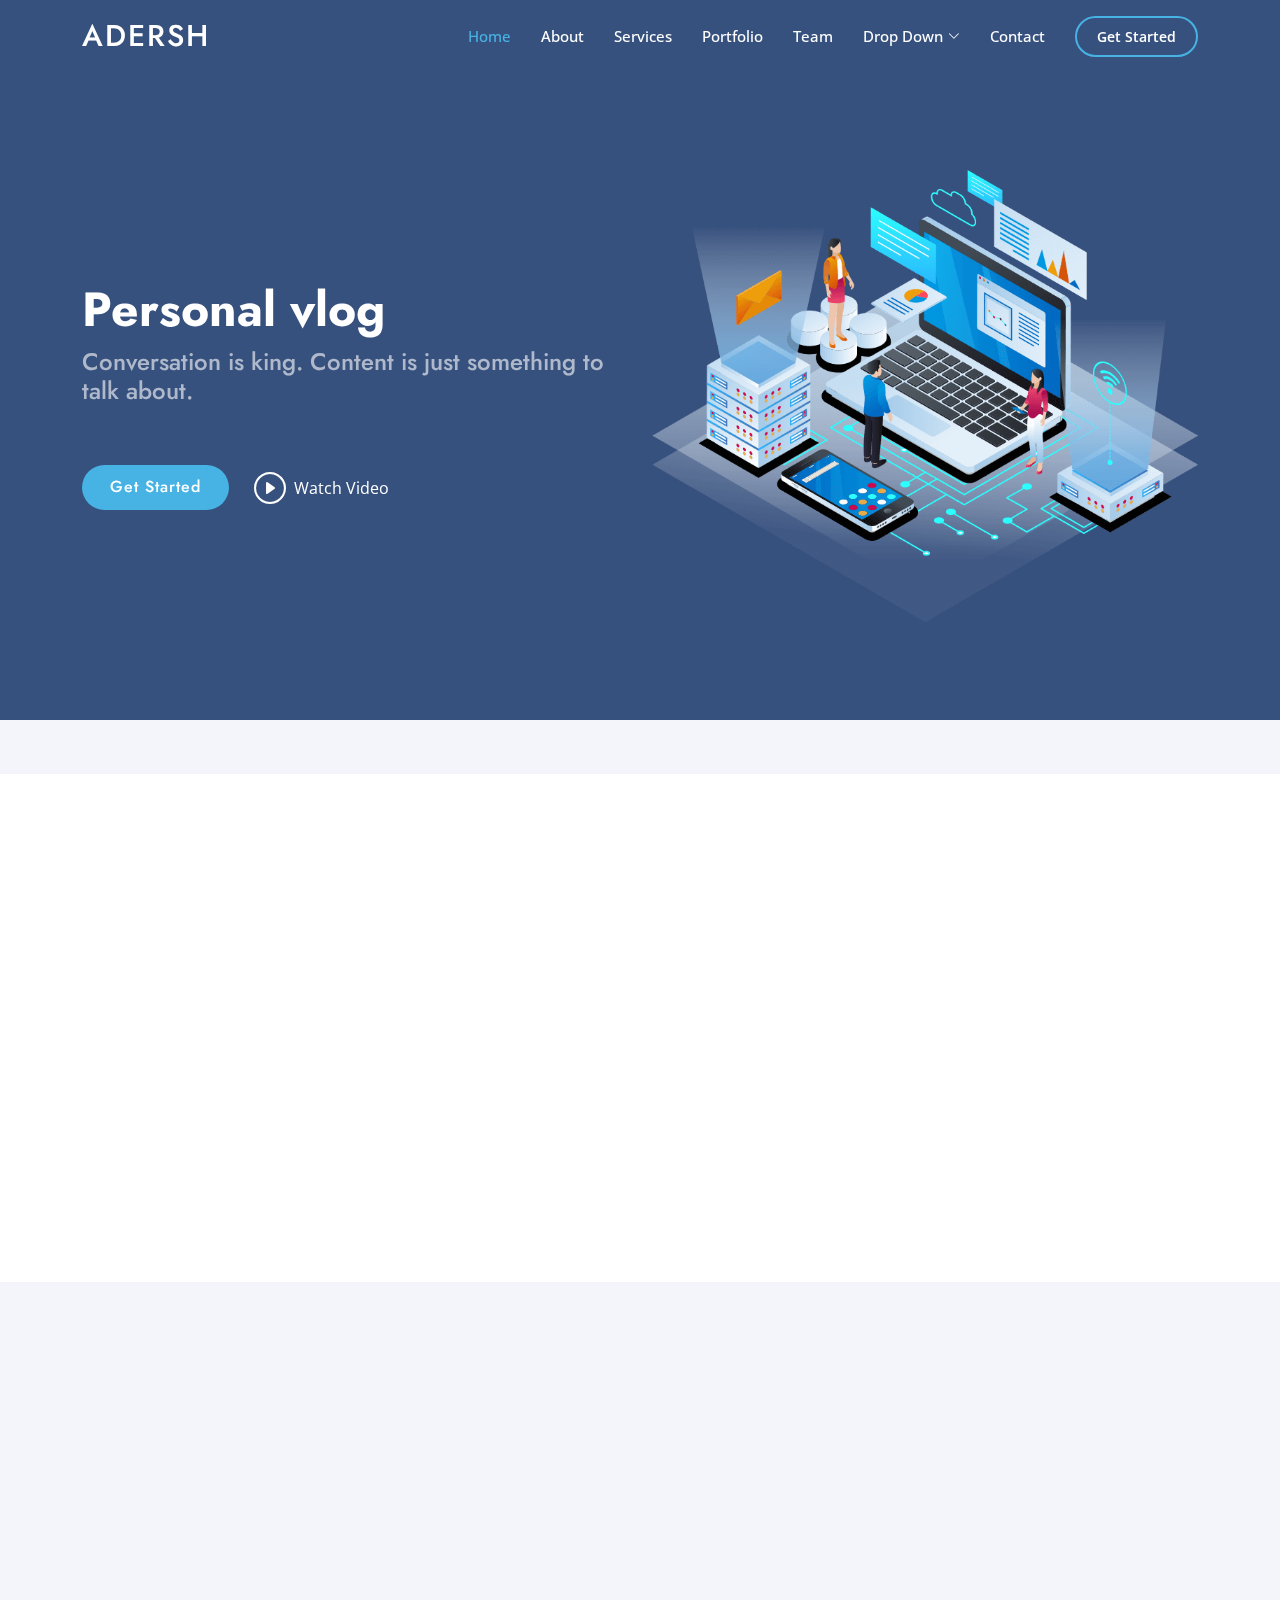
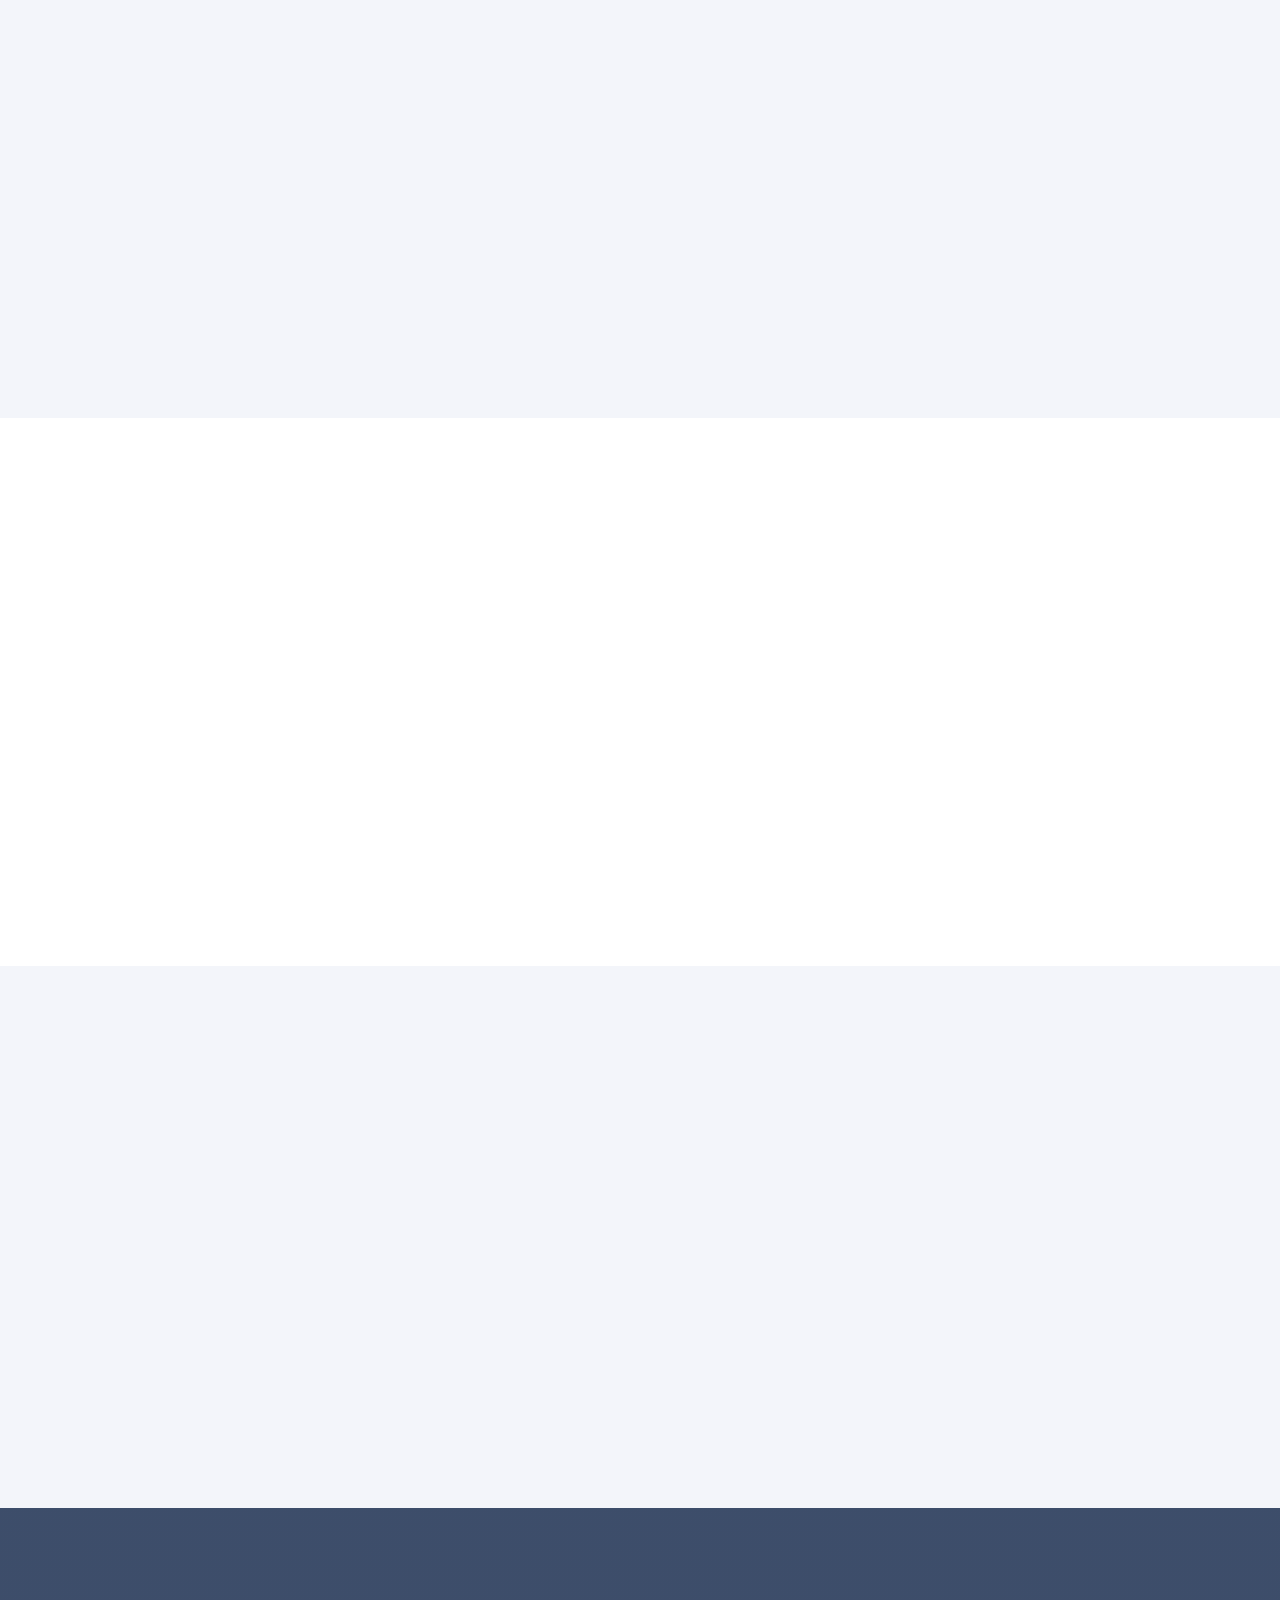
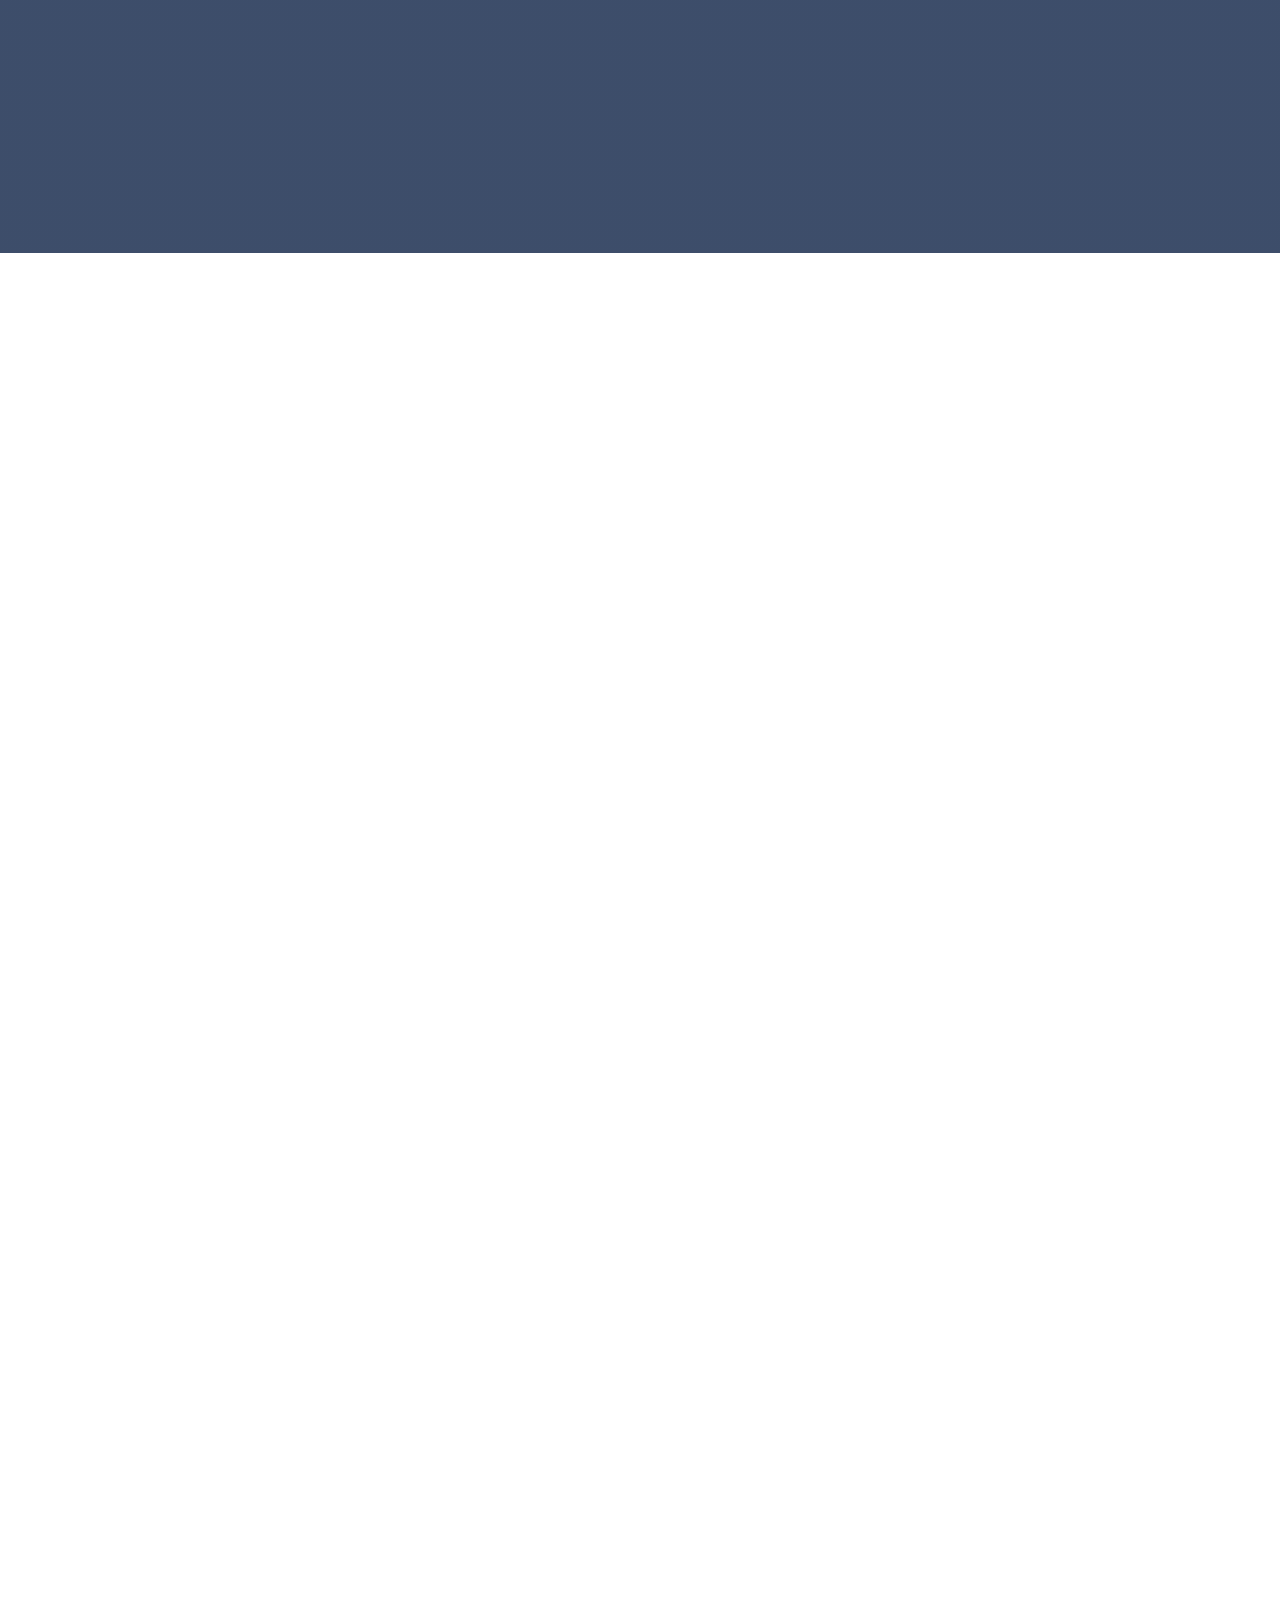
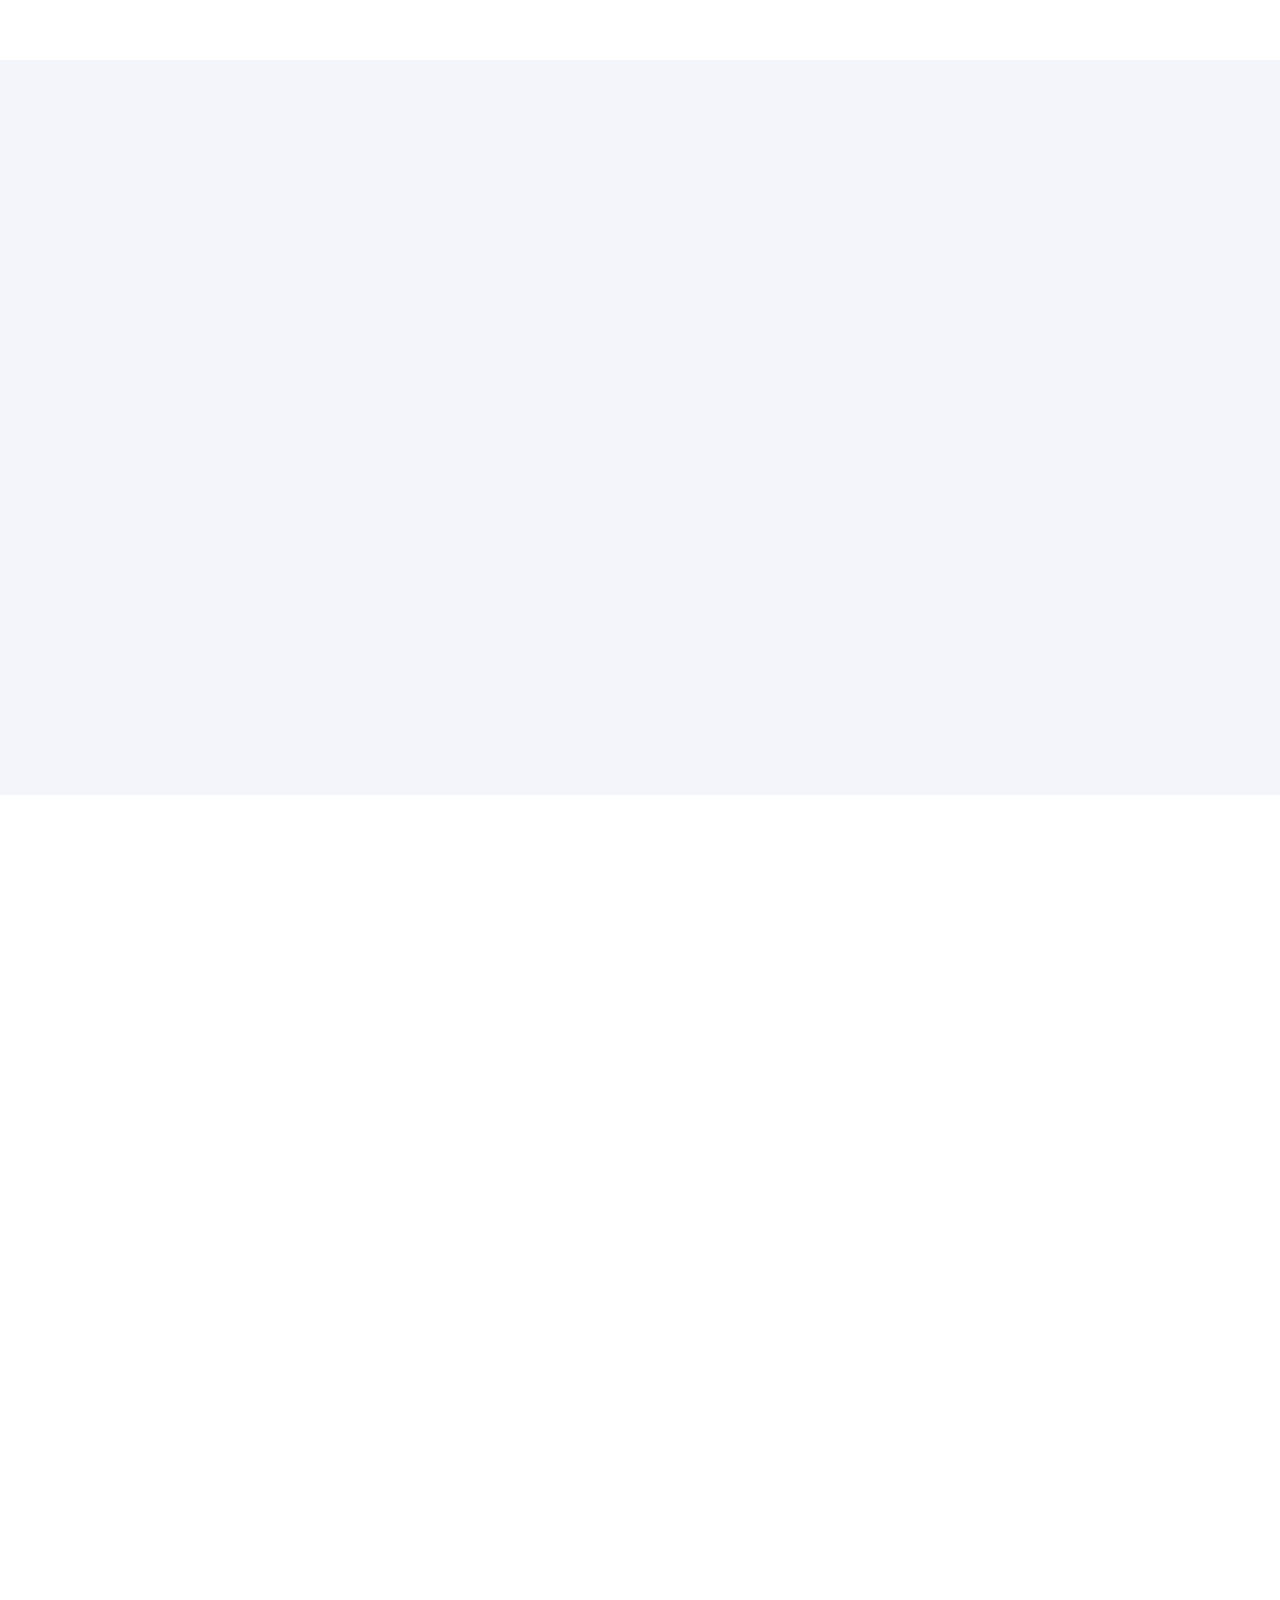
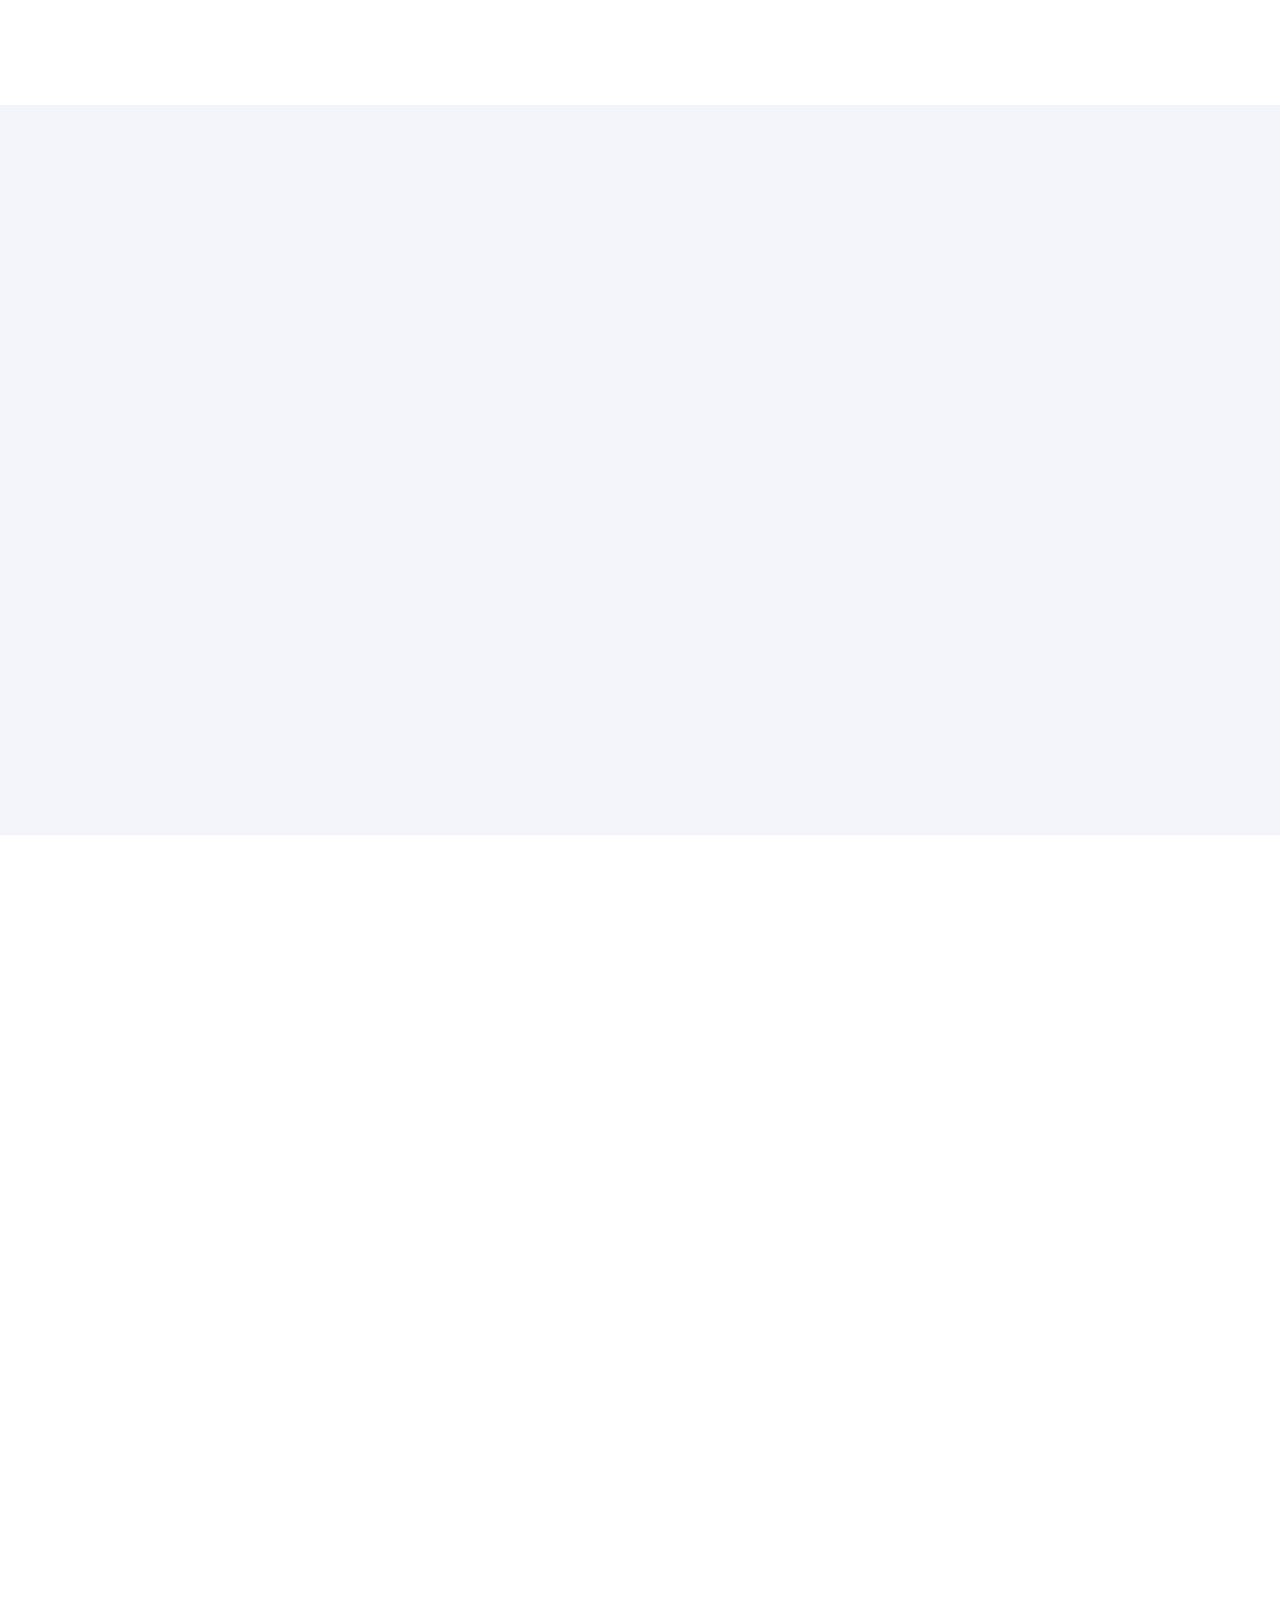
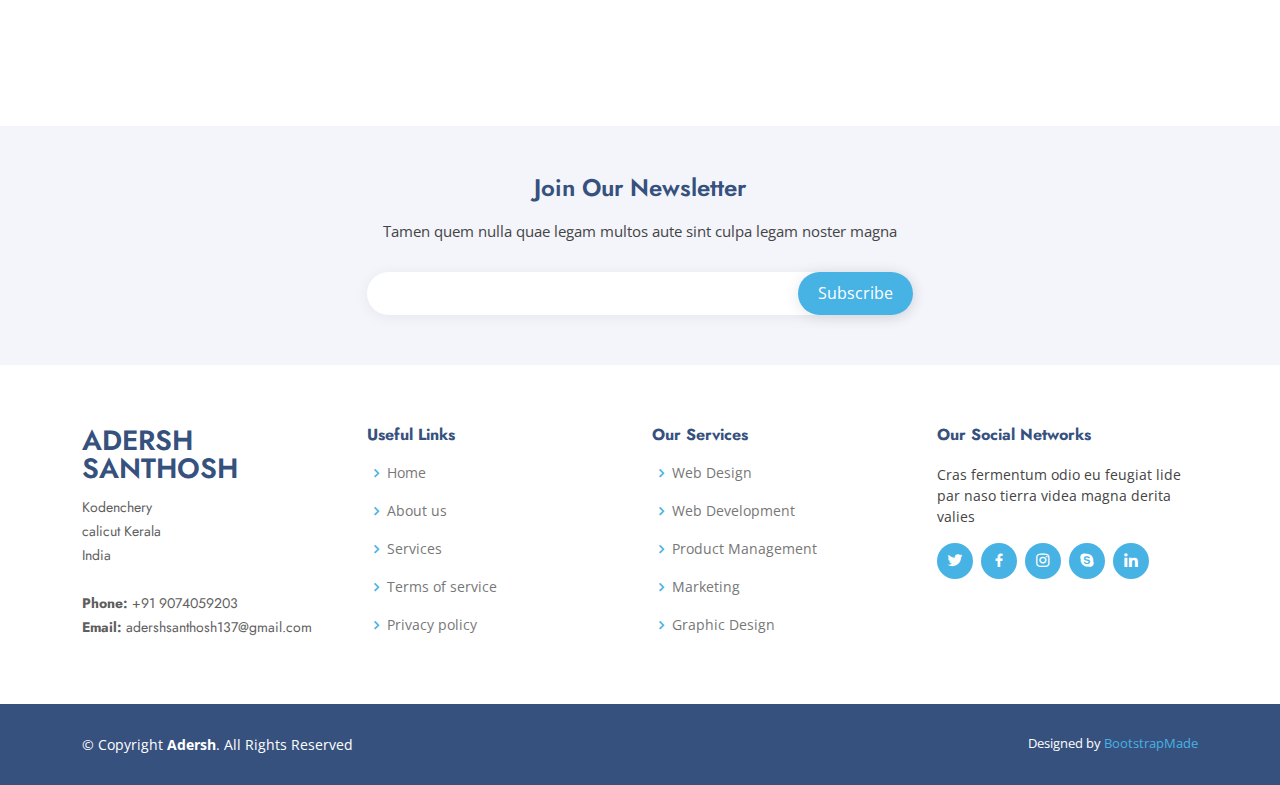
==== commit 4984cef4: "Update index.html" ====
--- a/index.html
+++ b/index.html
@@ -362,11 +362,11 @@
         <div class="row portfolio-container" data-aos="fade-up" data-aos-delay="200">
 
           <div class="col-lg-4 col-md-6 portfolio-item filter-app">
-            <div class="portfolio-img"><img src="assets/img/portfolio/portfolio-1.jpg" class="img-fluid" alt=""></div>
+            <div class="portfolio-img"><img src="D:\20210118_092224.jpg" class="img-fluid" alt=""></div>
             <div class="portfolio-info">
               <h4>App 1</h4>
               <p>App</p>
-              <a href="assets/img/portfolio/portfolio-1.jpg" data-gallery="portfolioGallery" class="portfolio-lightbox preview-link" title="App 1"><i class="bx bx-plus"></i></a>
+              <a href="D:\20210118_092224.jpg" data-gallery="portfolioGallery" class="portfolio-lightbox preview-link" title="App 1"><i class="bx bx-plus"></i></a>
               <a href="portfolio-details.html" class="details-link" title="More Details"><i class="bx bx-link"></i></a>
             </div>
           </div>
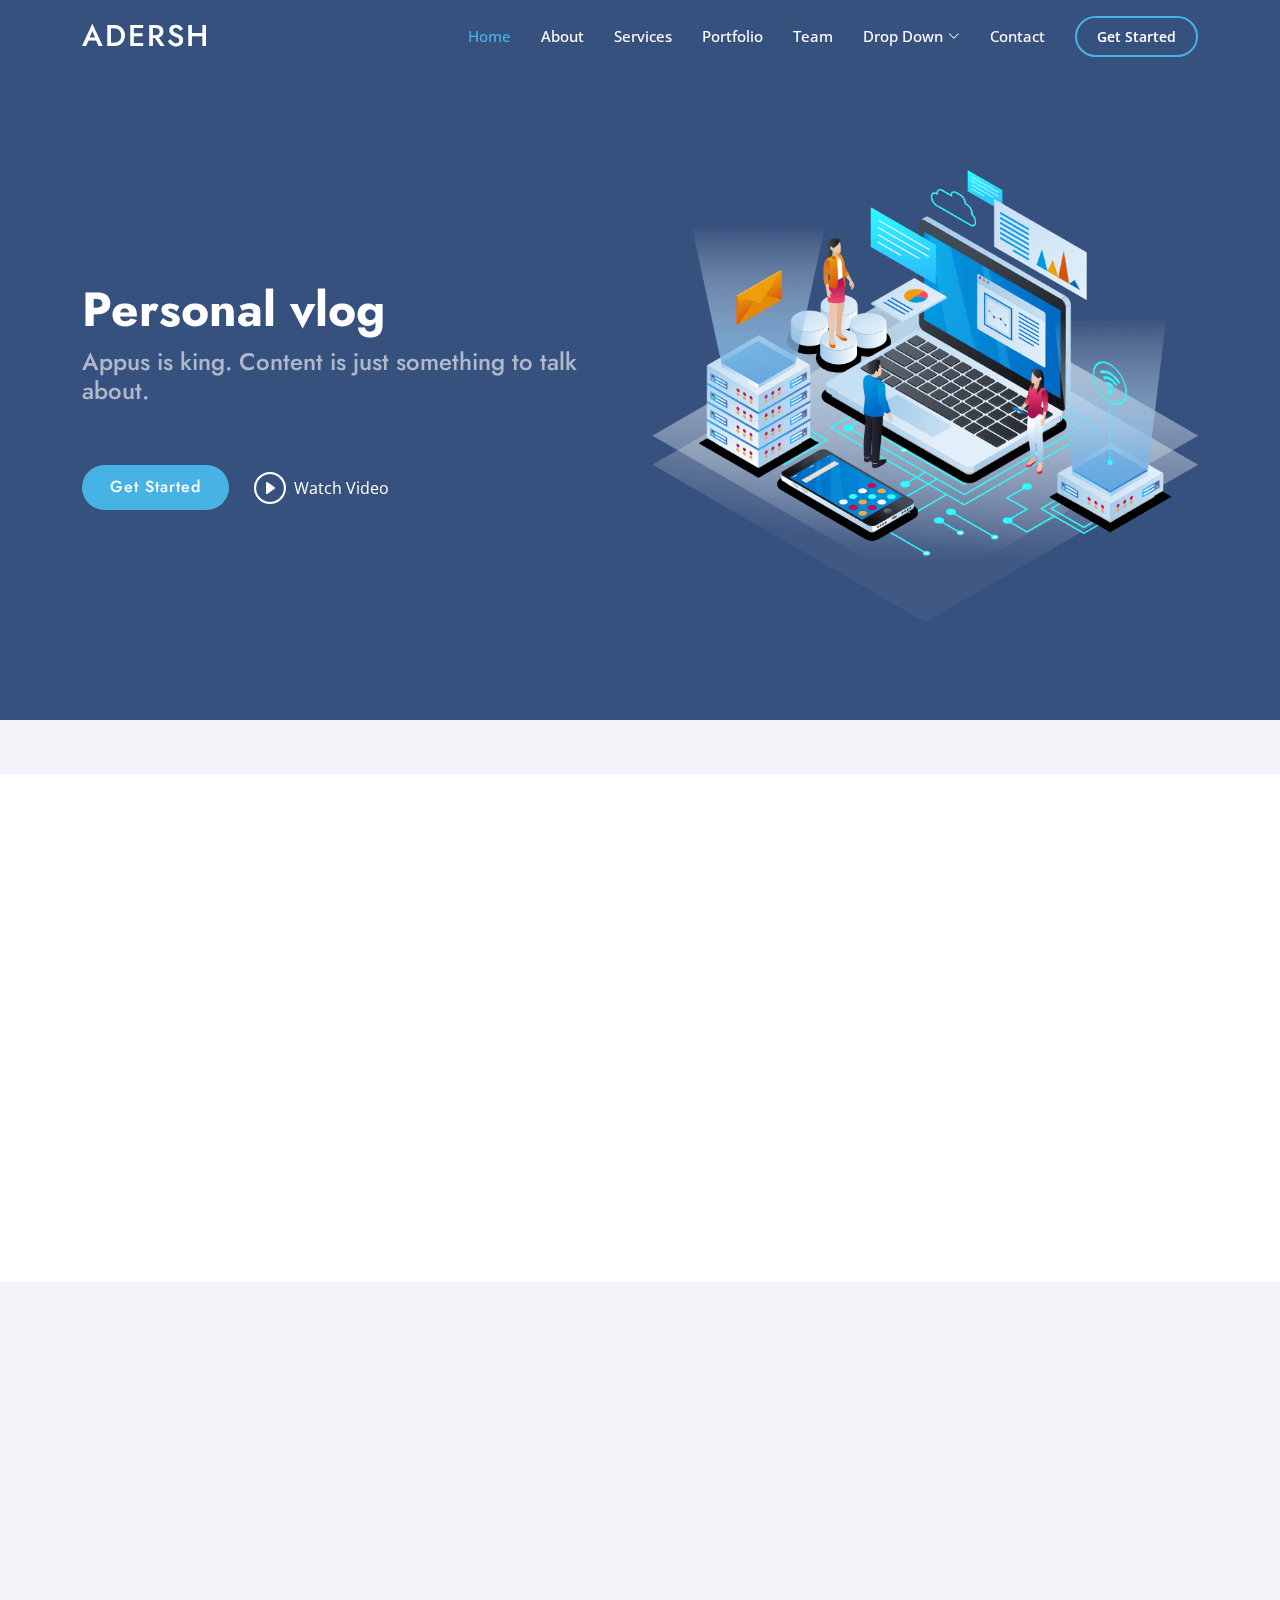
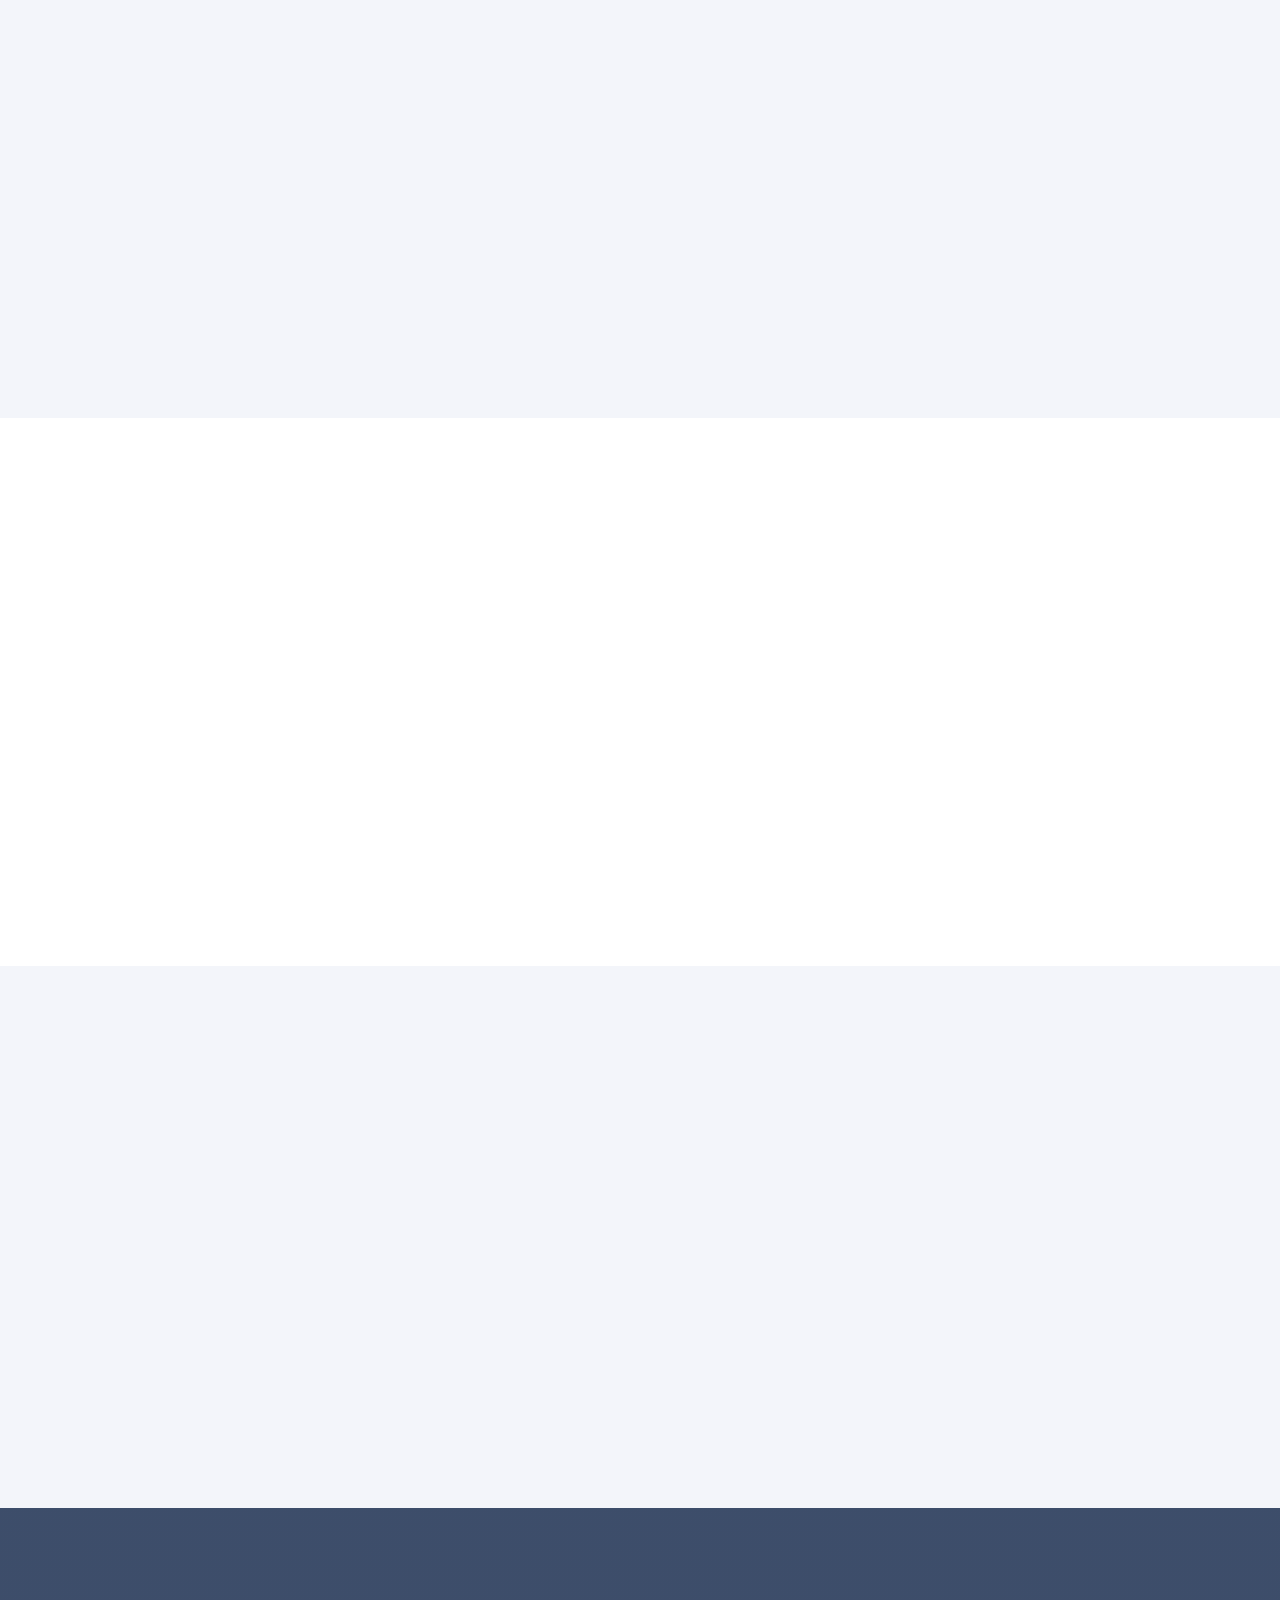
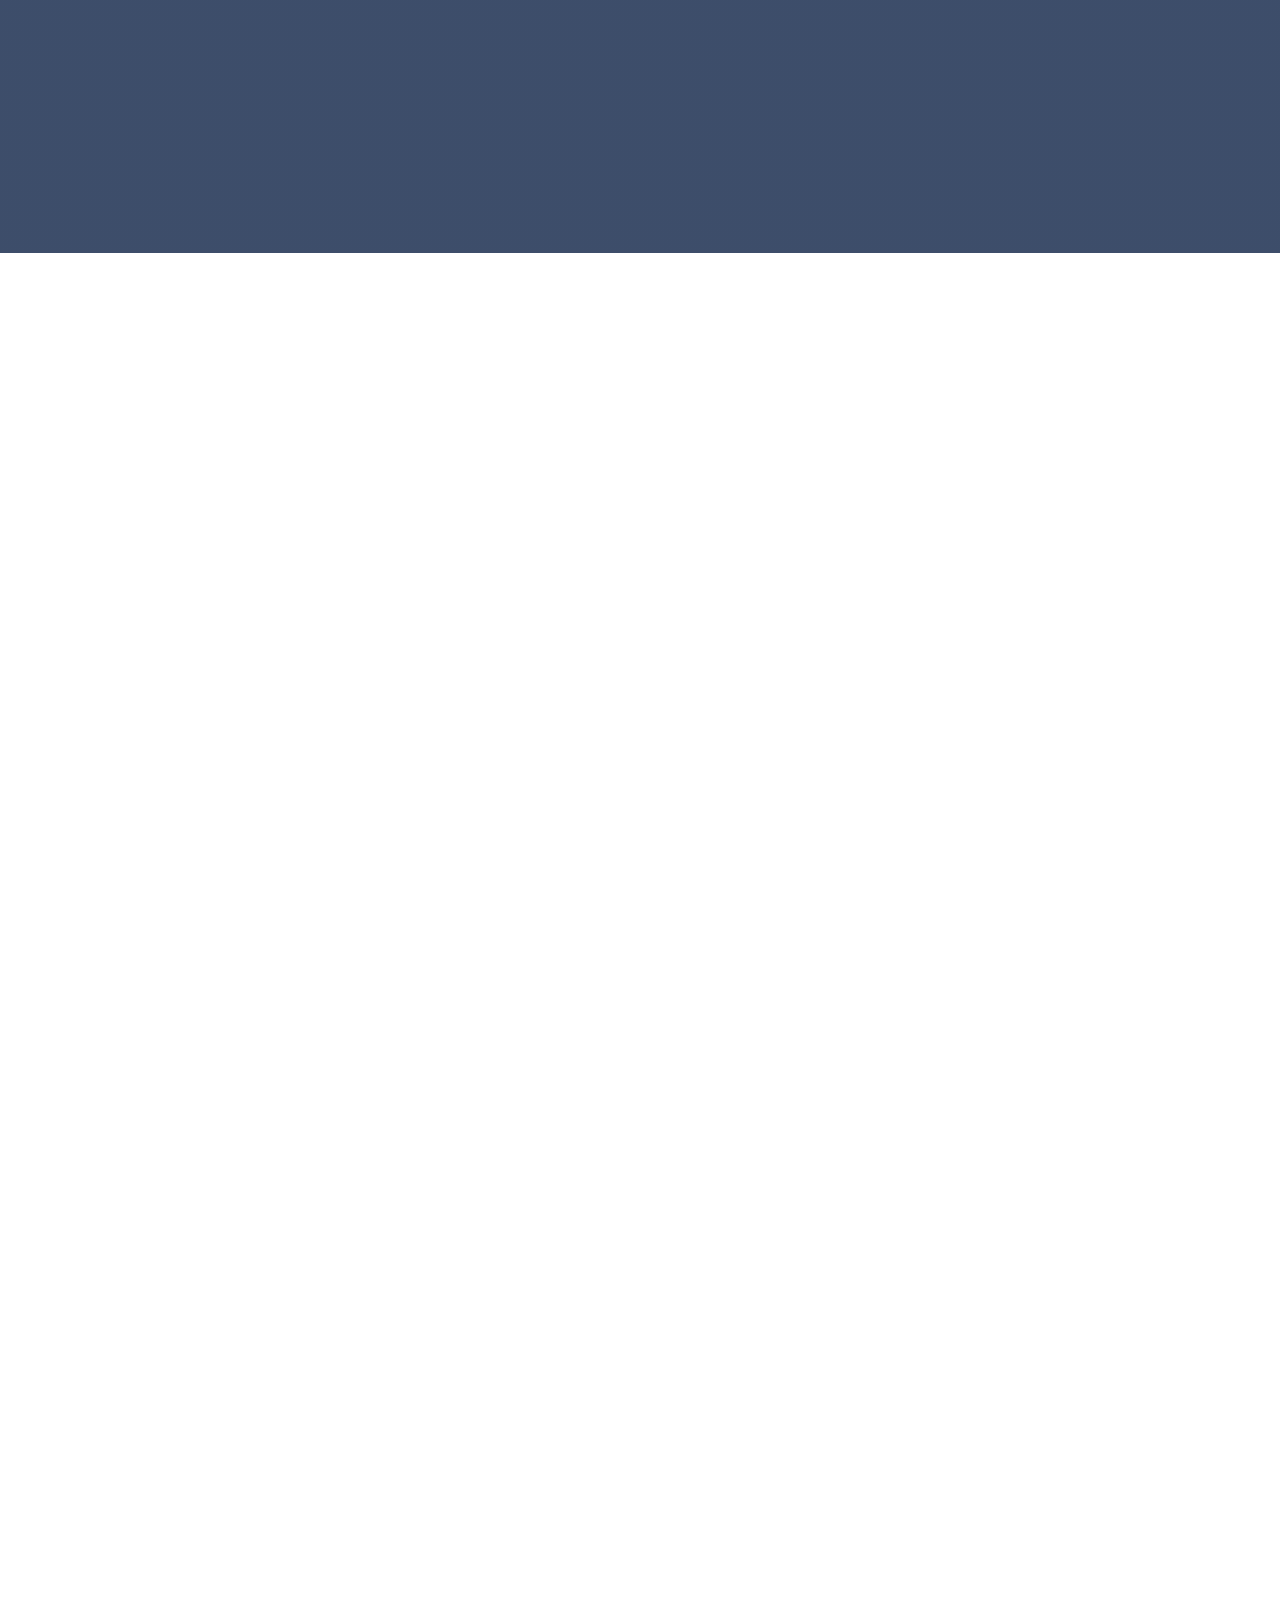
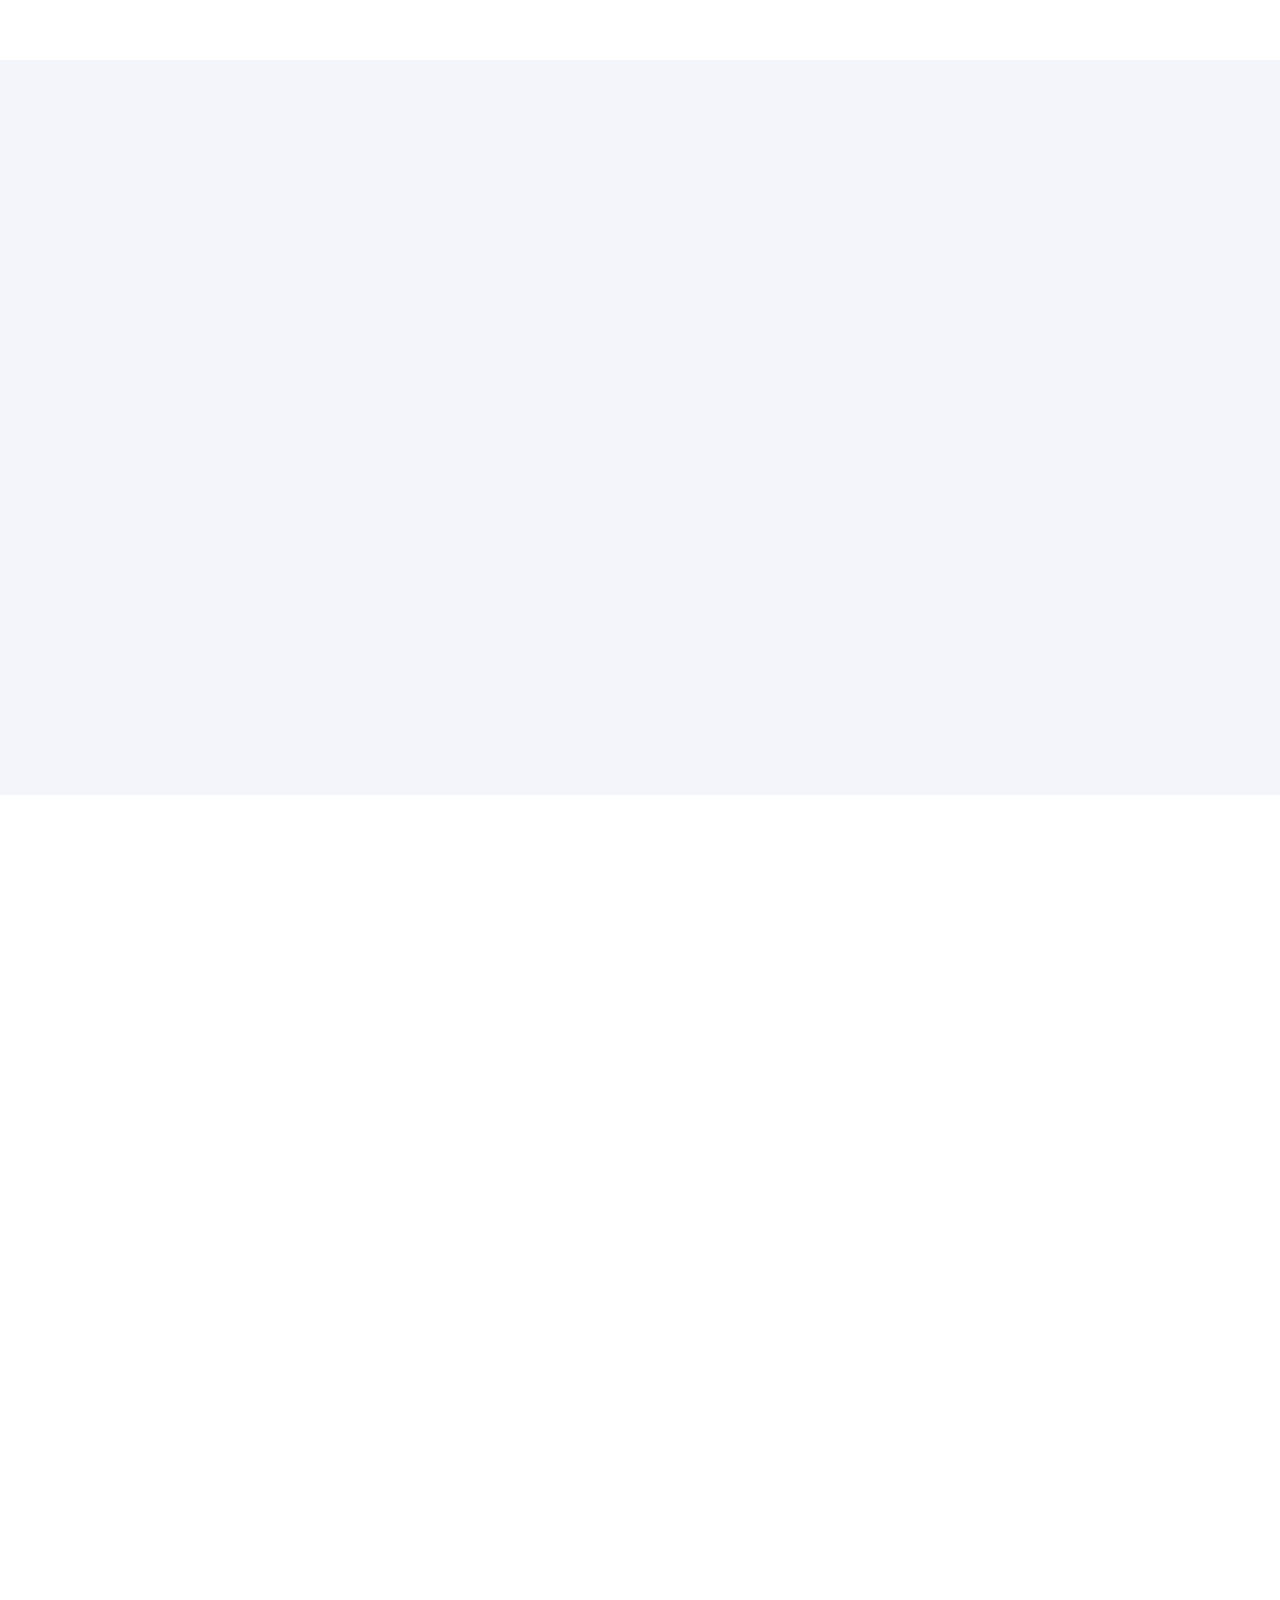
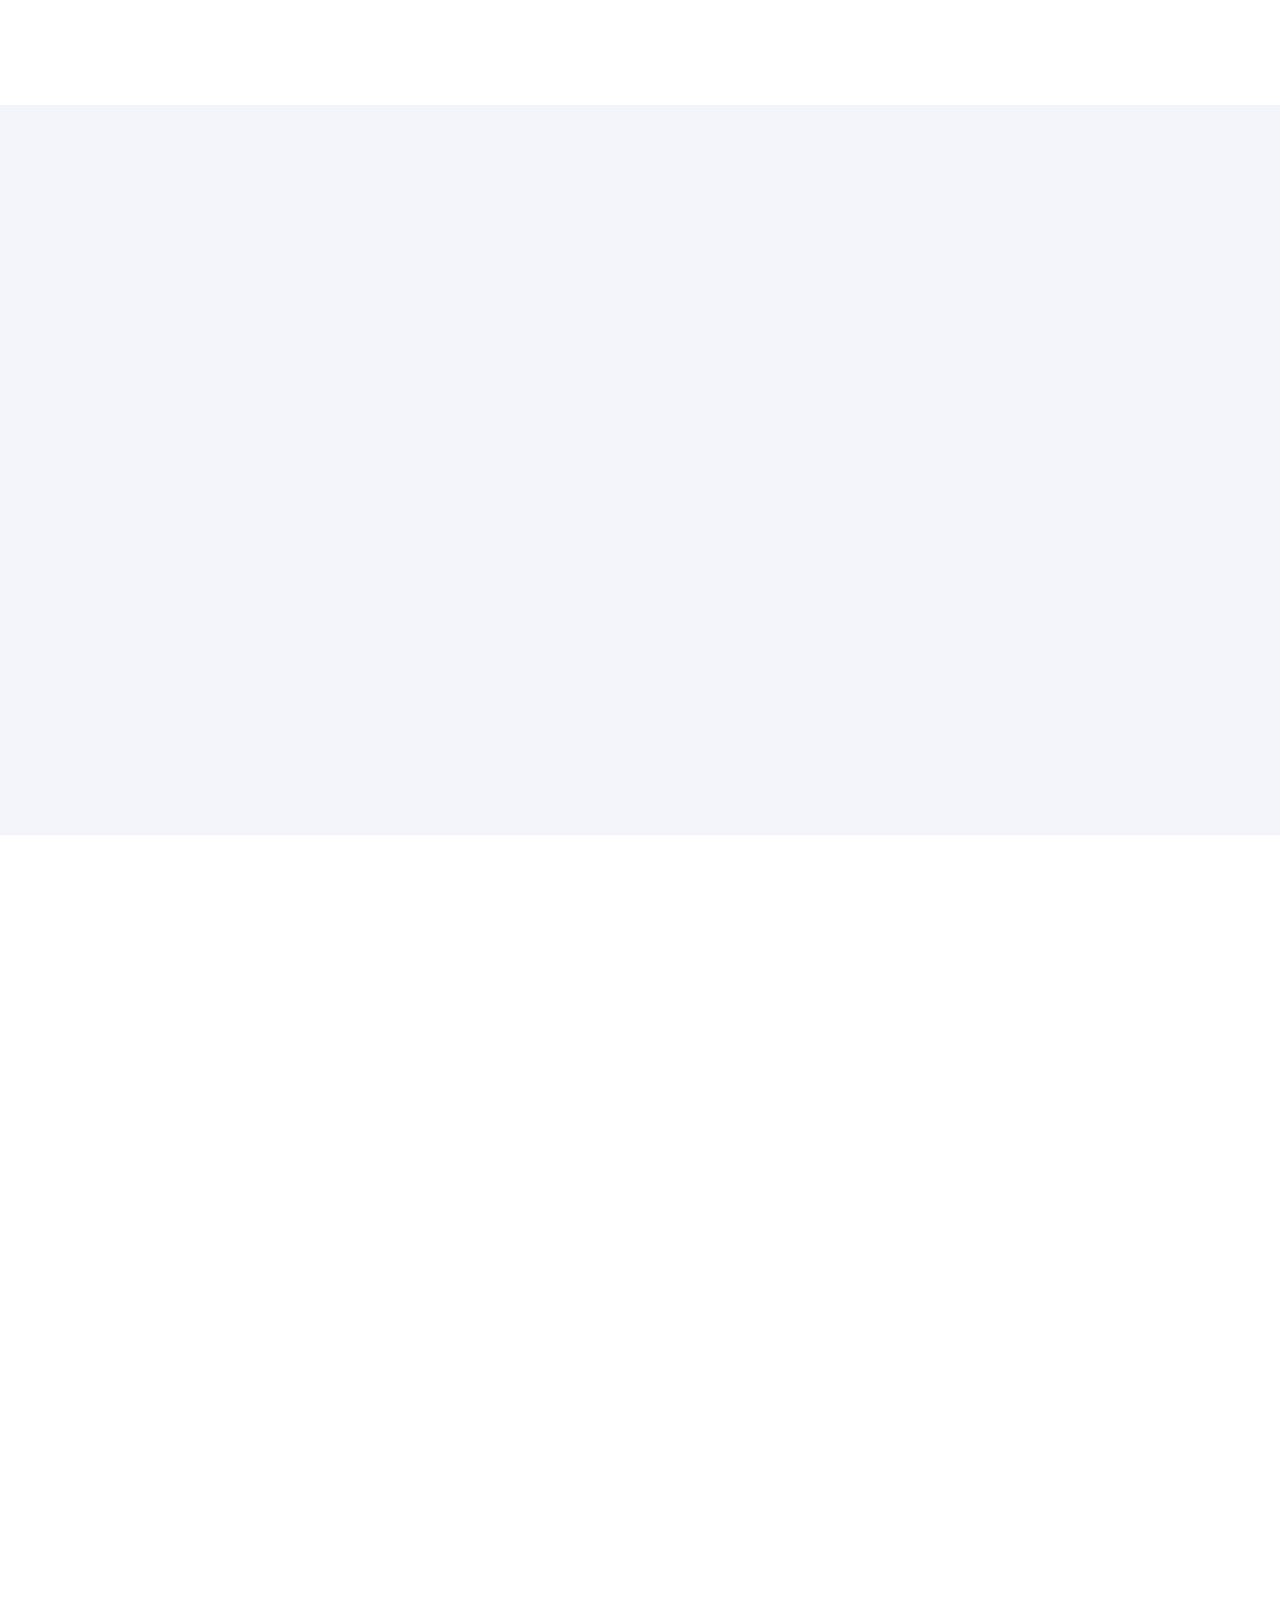
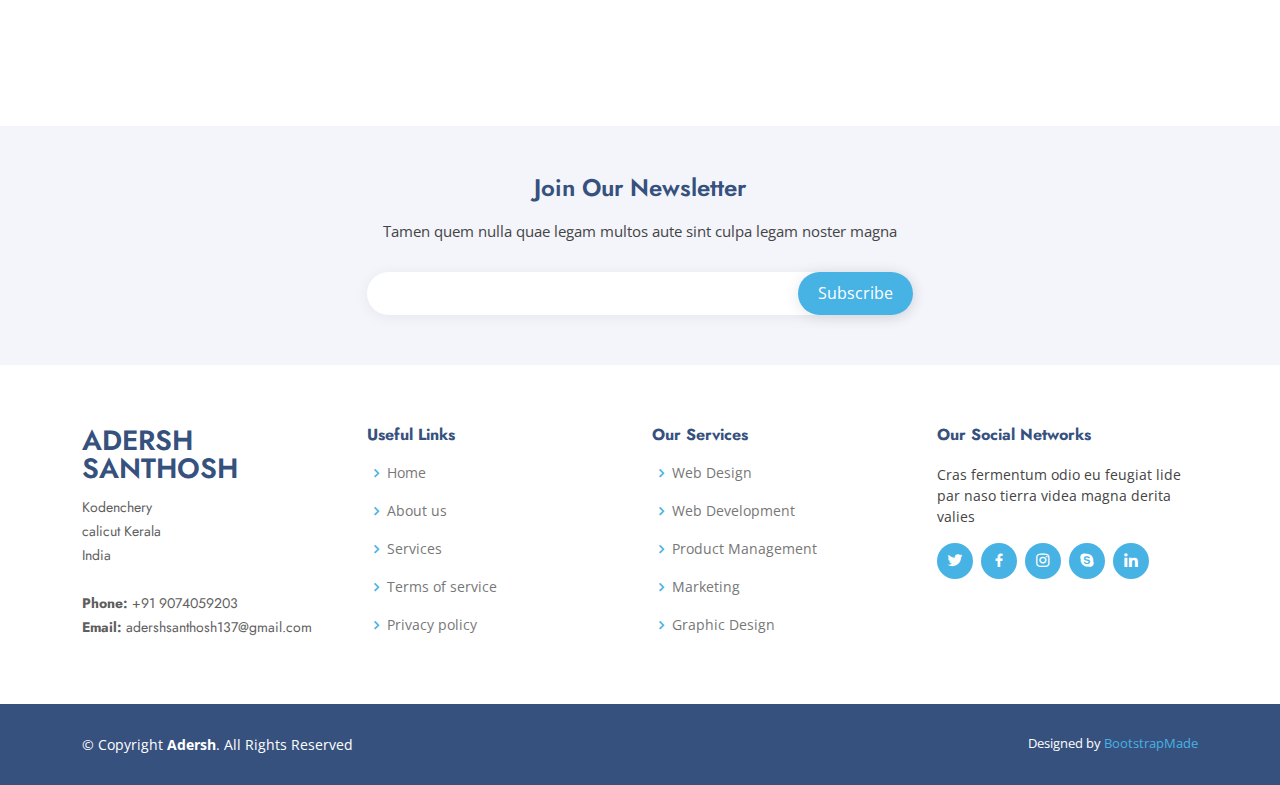
==== commit 841b306e: "appus" ====
--- a/index.html
+++ b/index.html
@@ -85,7 +85,7 @@
       <div class="row">
         <div class="col-lg-6 d-flex flex-column justify-content-center pt-4 pt-lg-0 order-2 order-lg-1" data-aos="fade-up" data-aos-delay="200">
           <h1>Personal vlog</h1>
-          <h2>Conversation is king. Content is just something to talk about.</h2>
+          <h2>Appus is king. Content is just something to talk about.</h2>
           <div class="d-flex justify-content-center justify-content-lg-start">
             <a href="#about" class="btn-get-started scrollto">Get Started</a>
             <a href="https://www.youtube.com/watch?v=jDDaplaOz7Q" class="glightbox btn-watch-video"><i class="bi bi-play-circle"></i><span>Watch Video</span></a>
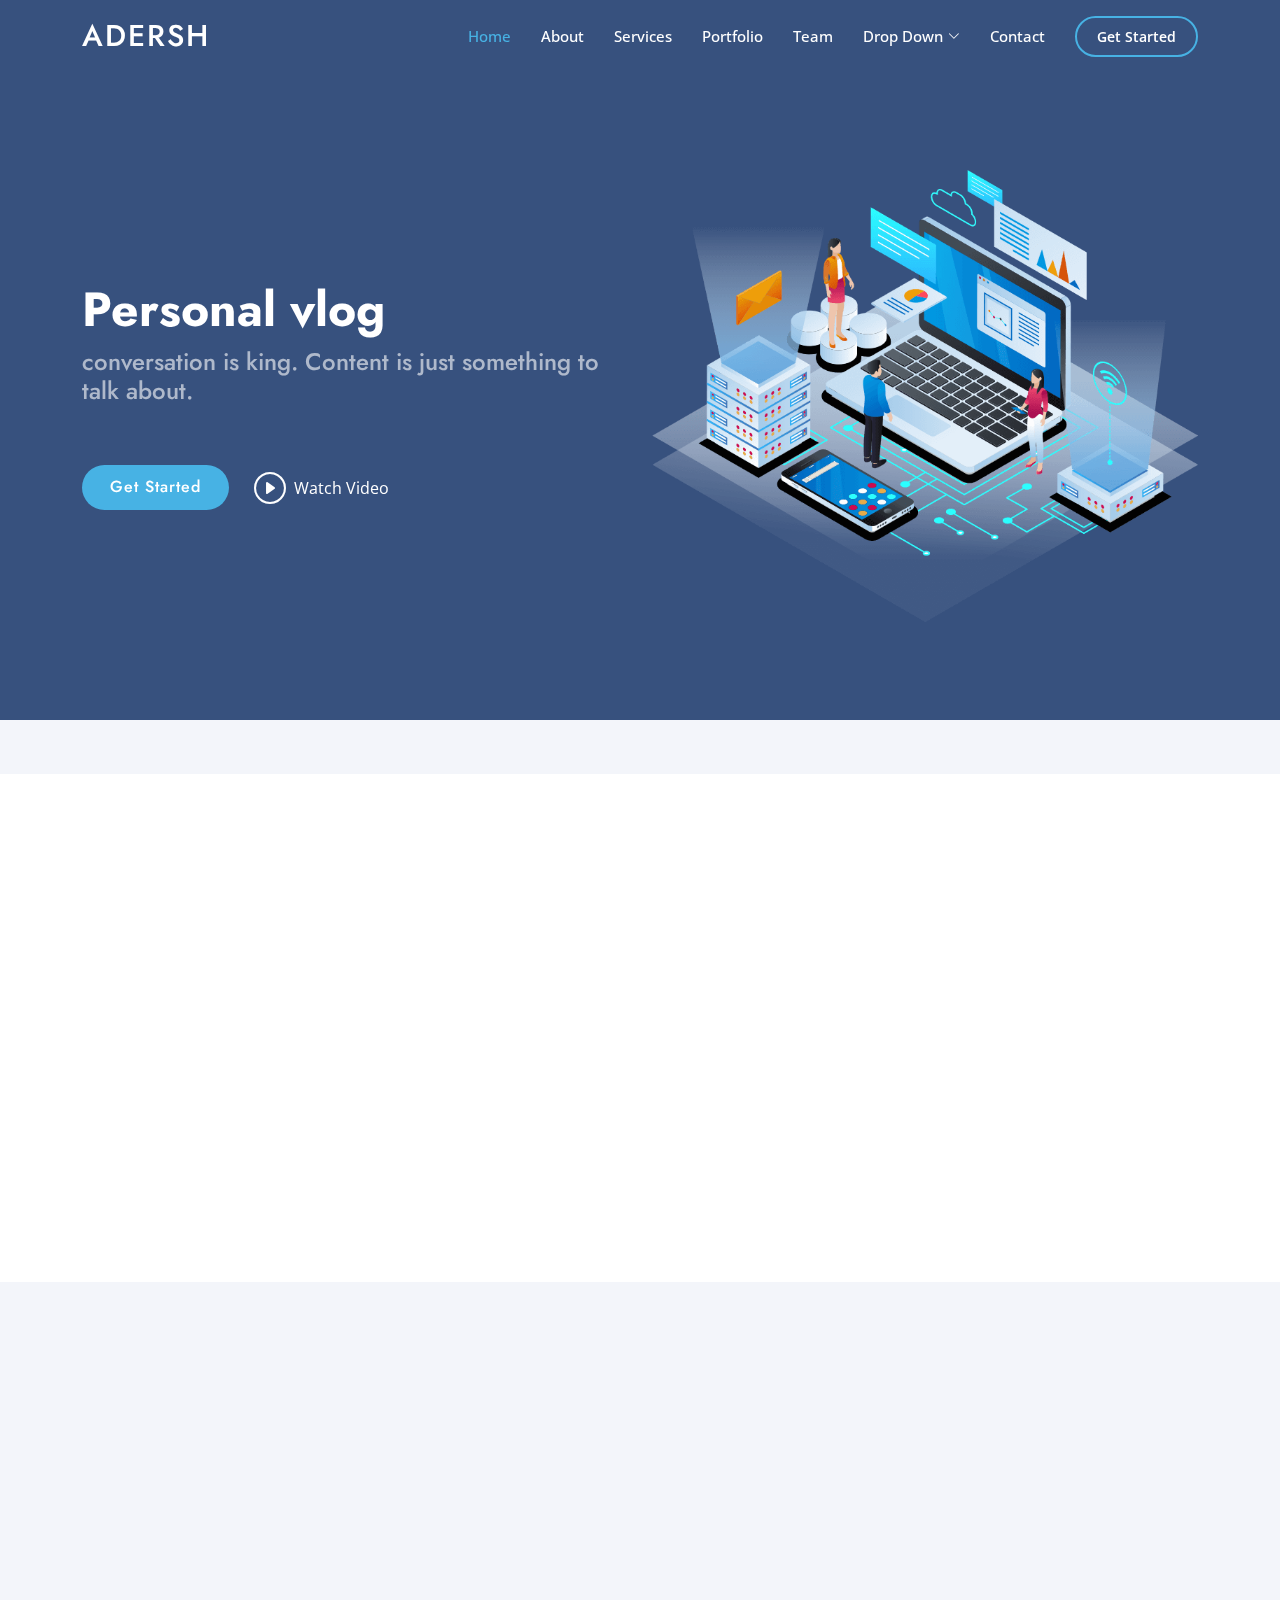
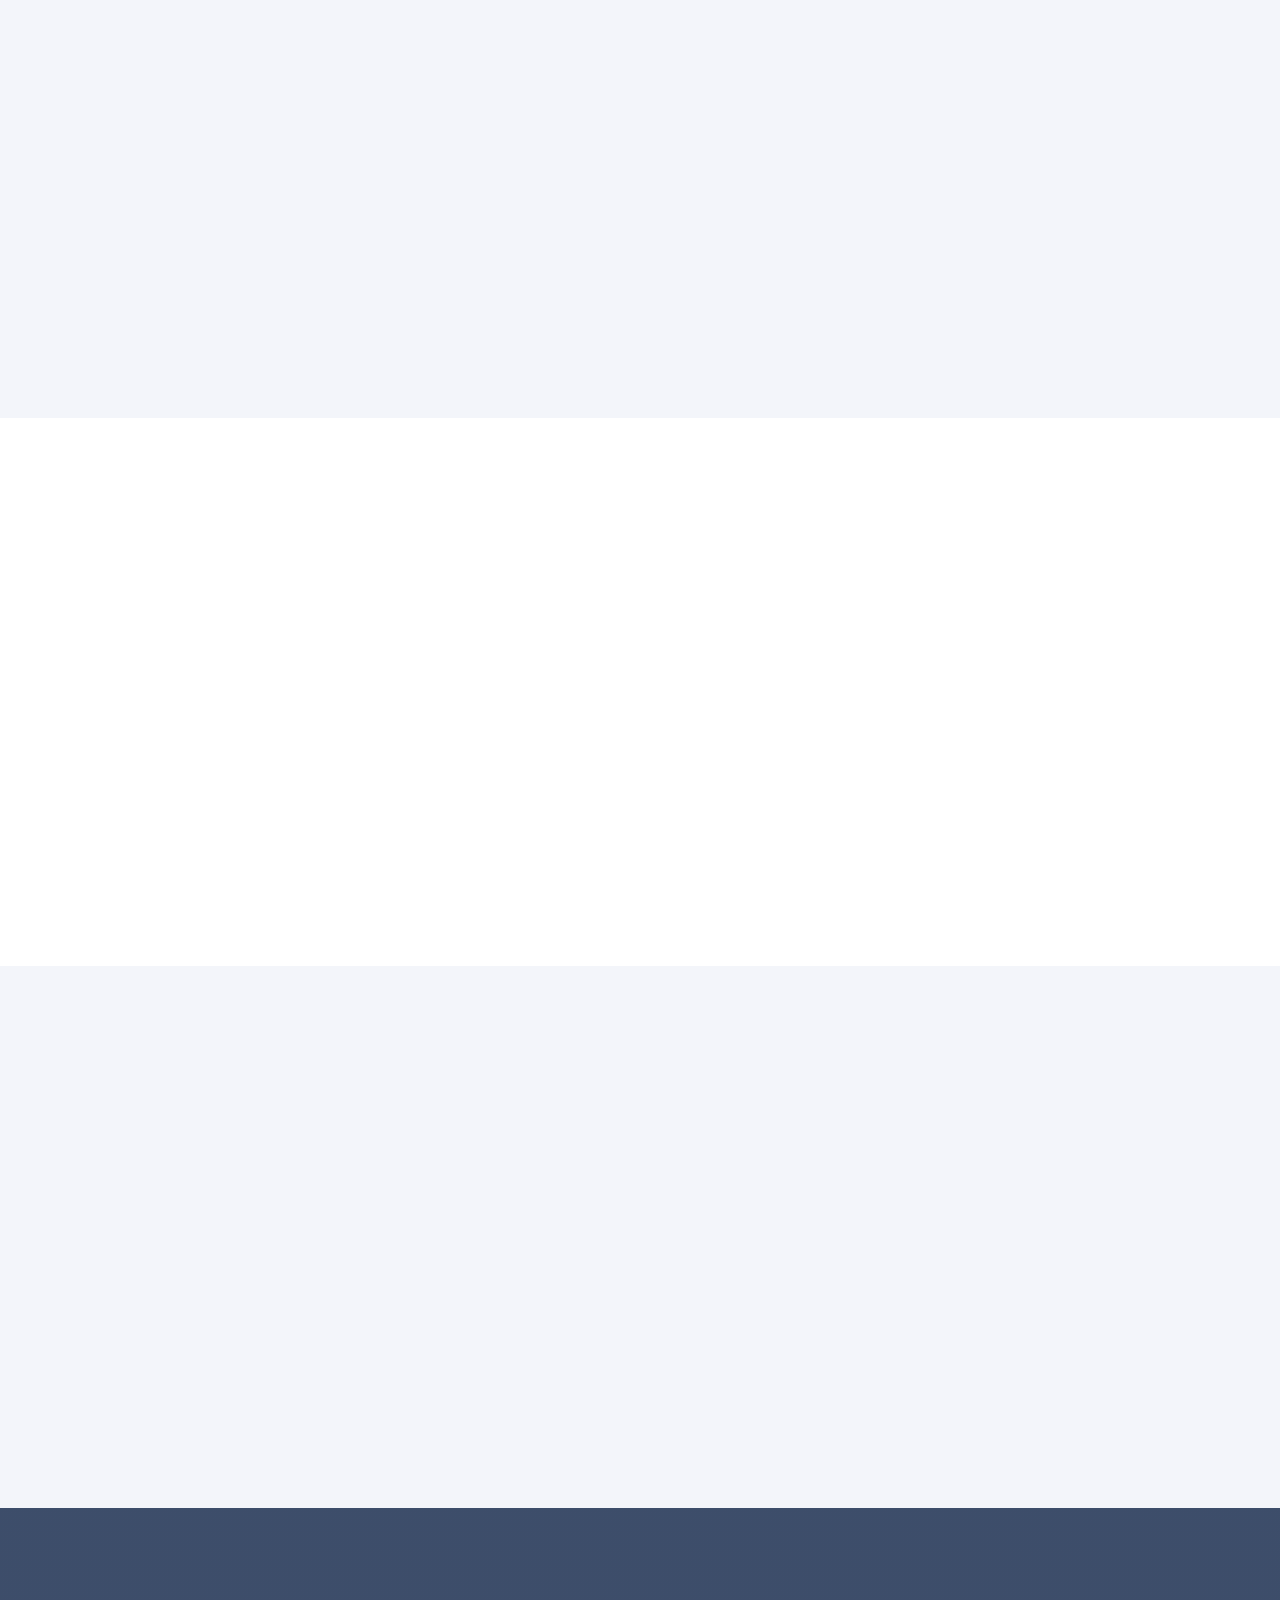
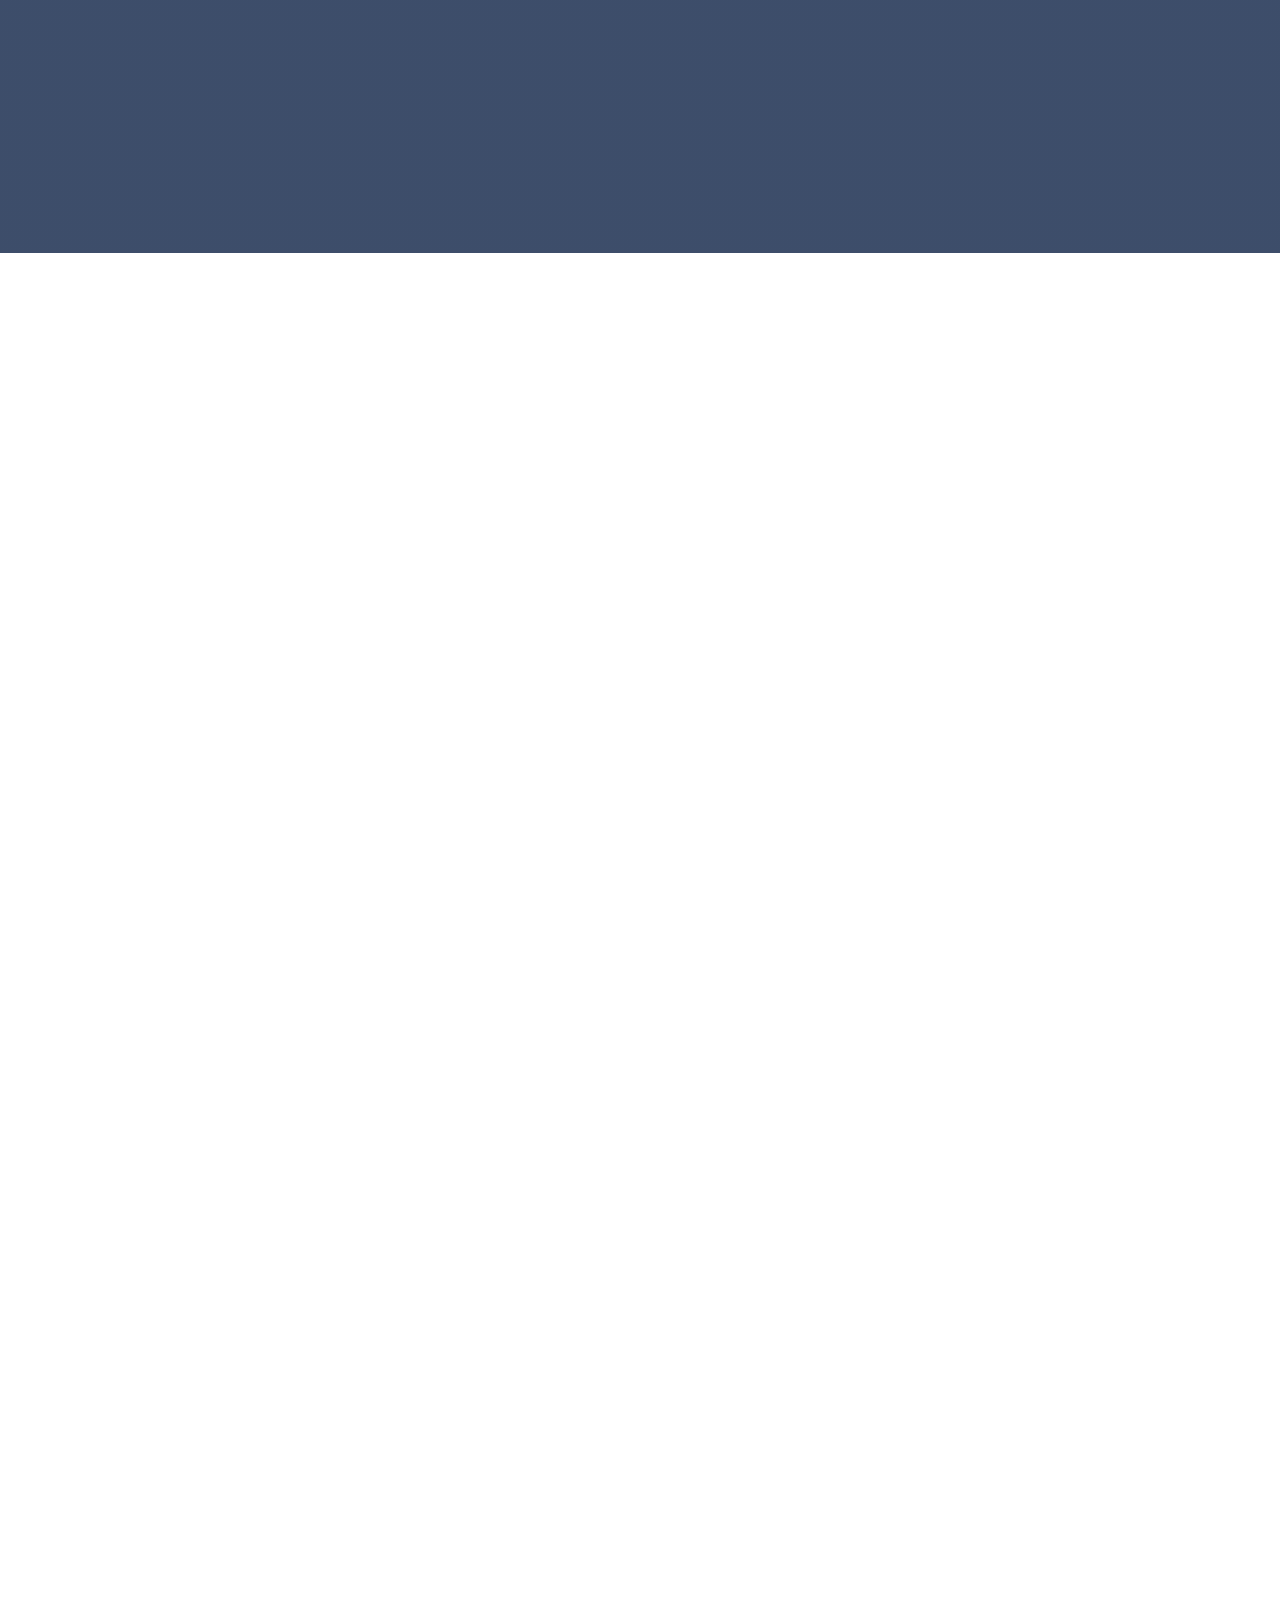
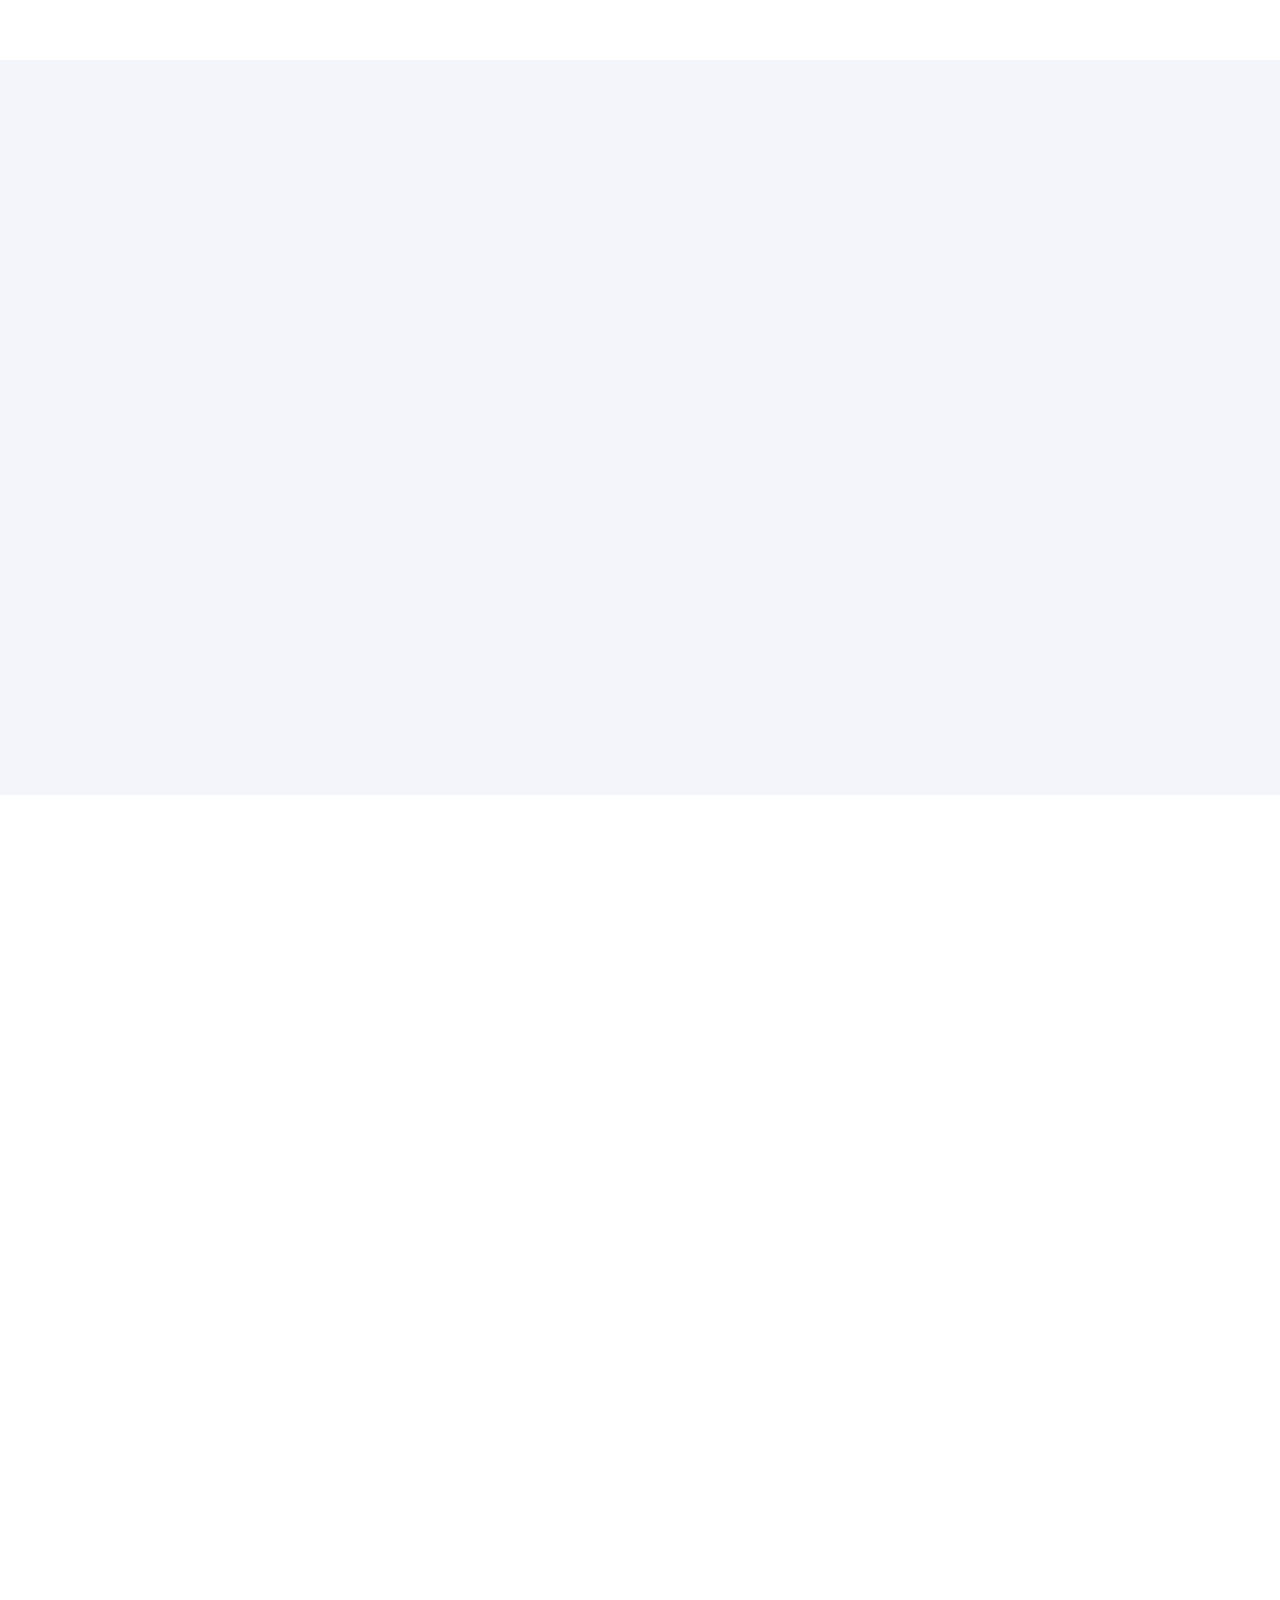
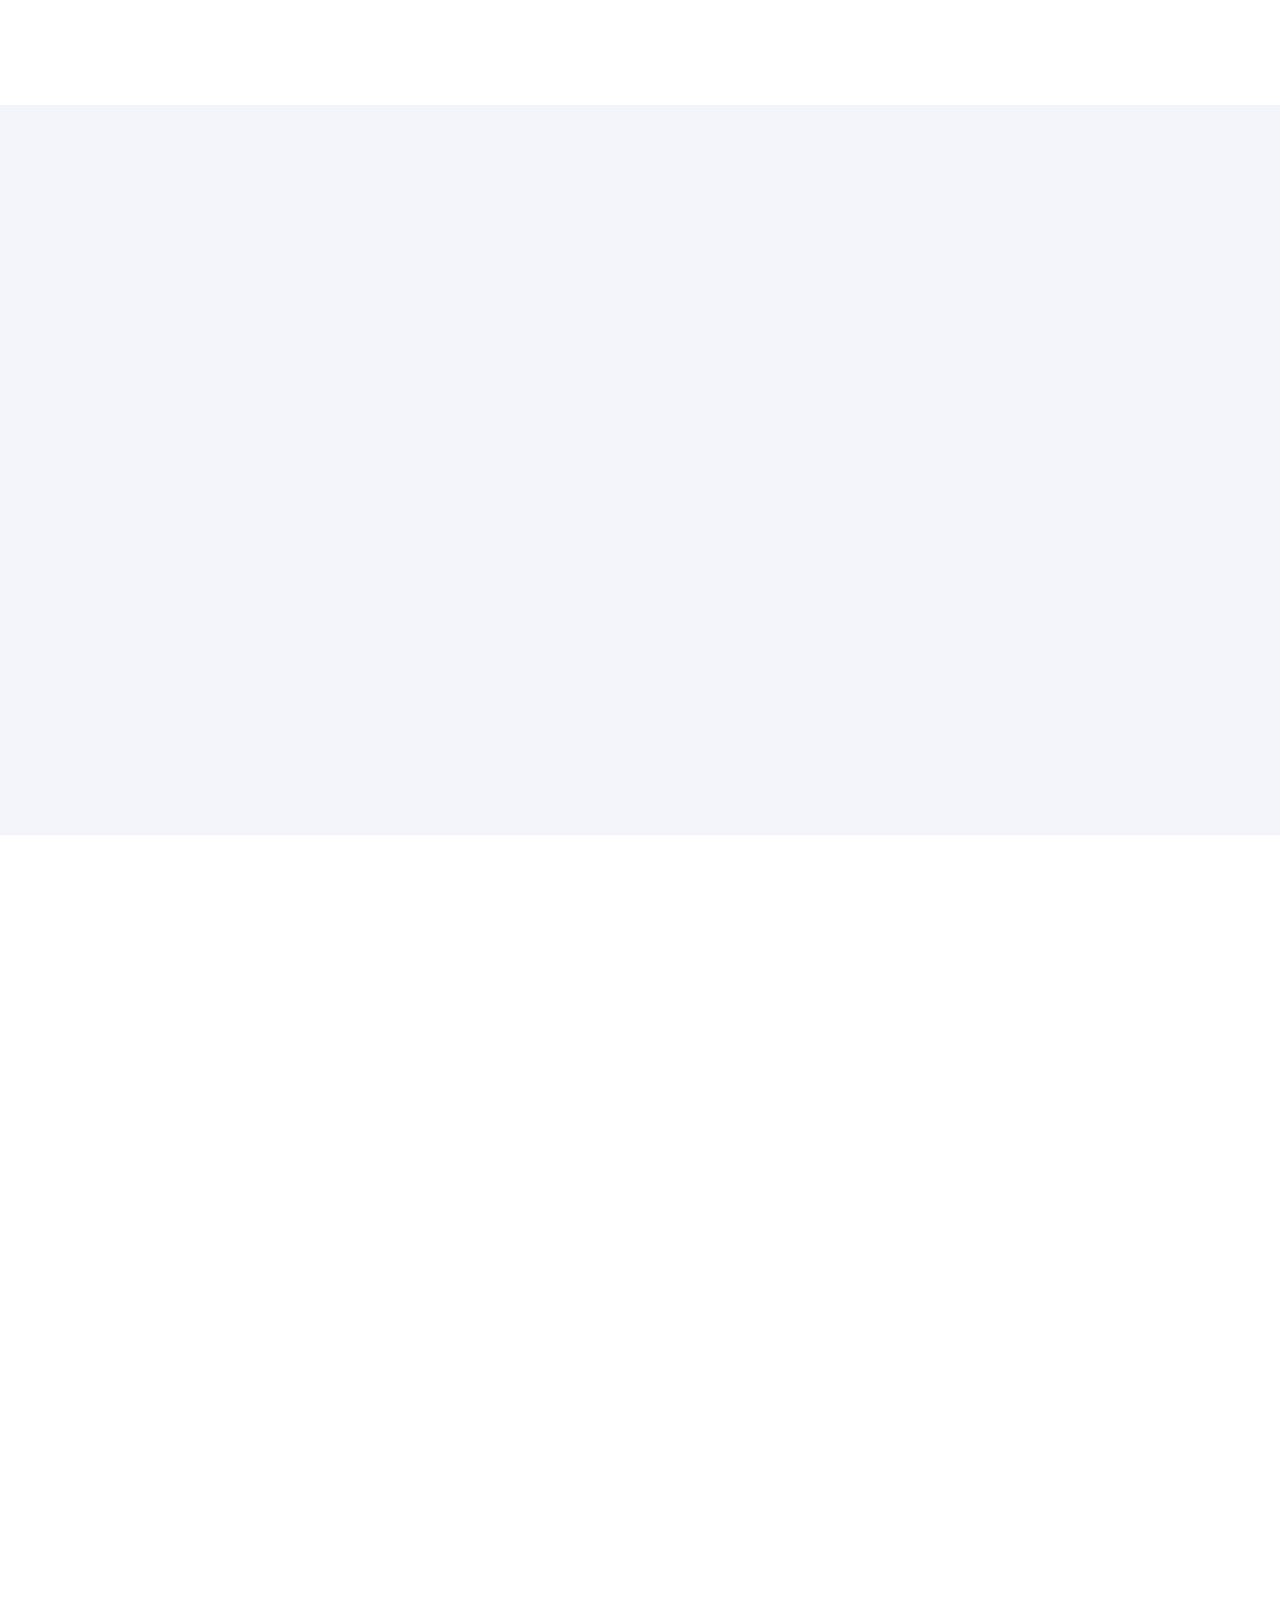
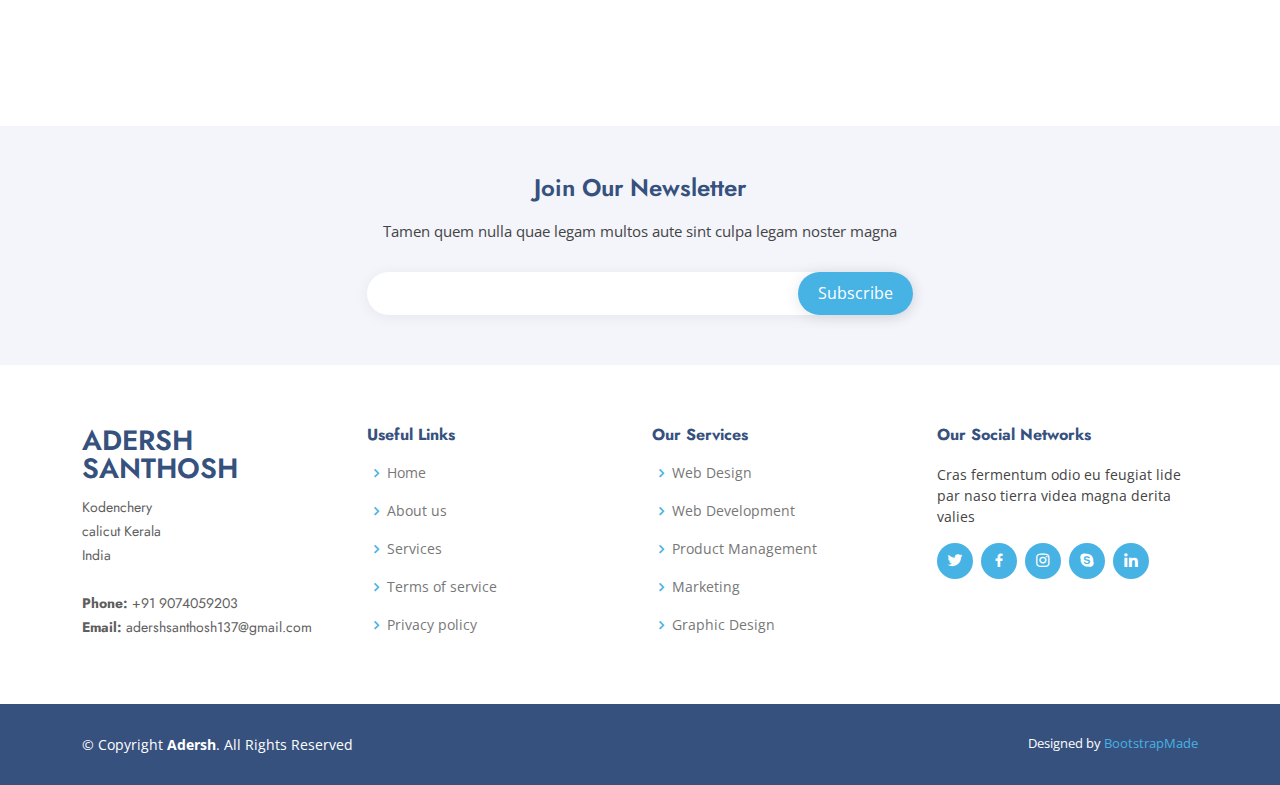
==== commit b6e3682c: "Update index.html" ====
--- a/index.html
+++ b/index.html
@@ -85,7 +85,7 @@
       <div class="row">
         <div class="col-lg-6 d-flex flex-column justify-content-center pt-4 pt-lg-0 order-2 order-lg-1" data-aos="fade-up" data-aos-delay="200">
           <h1>Personal vlog</h1>
-          <h2>Appus is king. Content is just something to talk about.</h2>
+          <h2>conversation is king. Content is just something to talk about.</h2>
           <div class="d-flex justify-content-center justify-content-lg-start">
             <a href="#about" class="btn-get-started scrollto">Get Started</a>
             <a href="https://www.youtube.com/watch?v=jDDaplaOz7Q" class="glightbox btn-watch-video"><i class="bi bi-play-circle"></i><span>Watch Video</span></a>
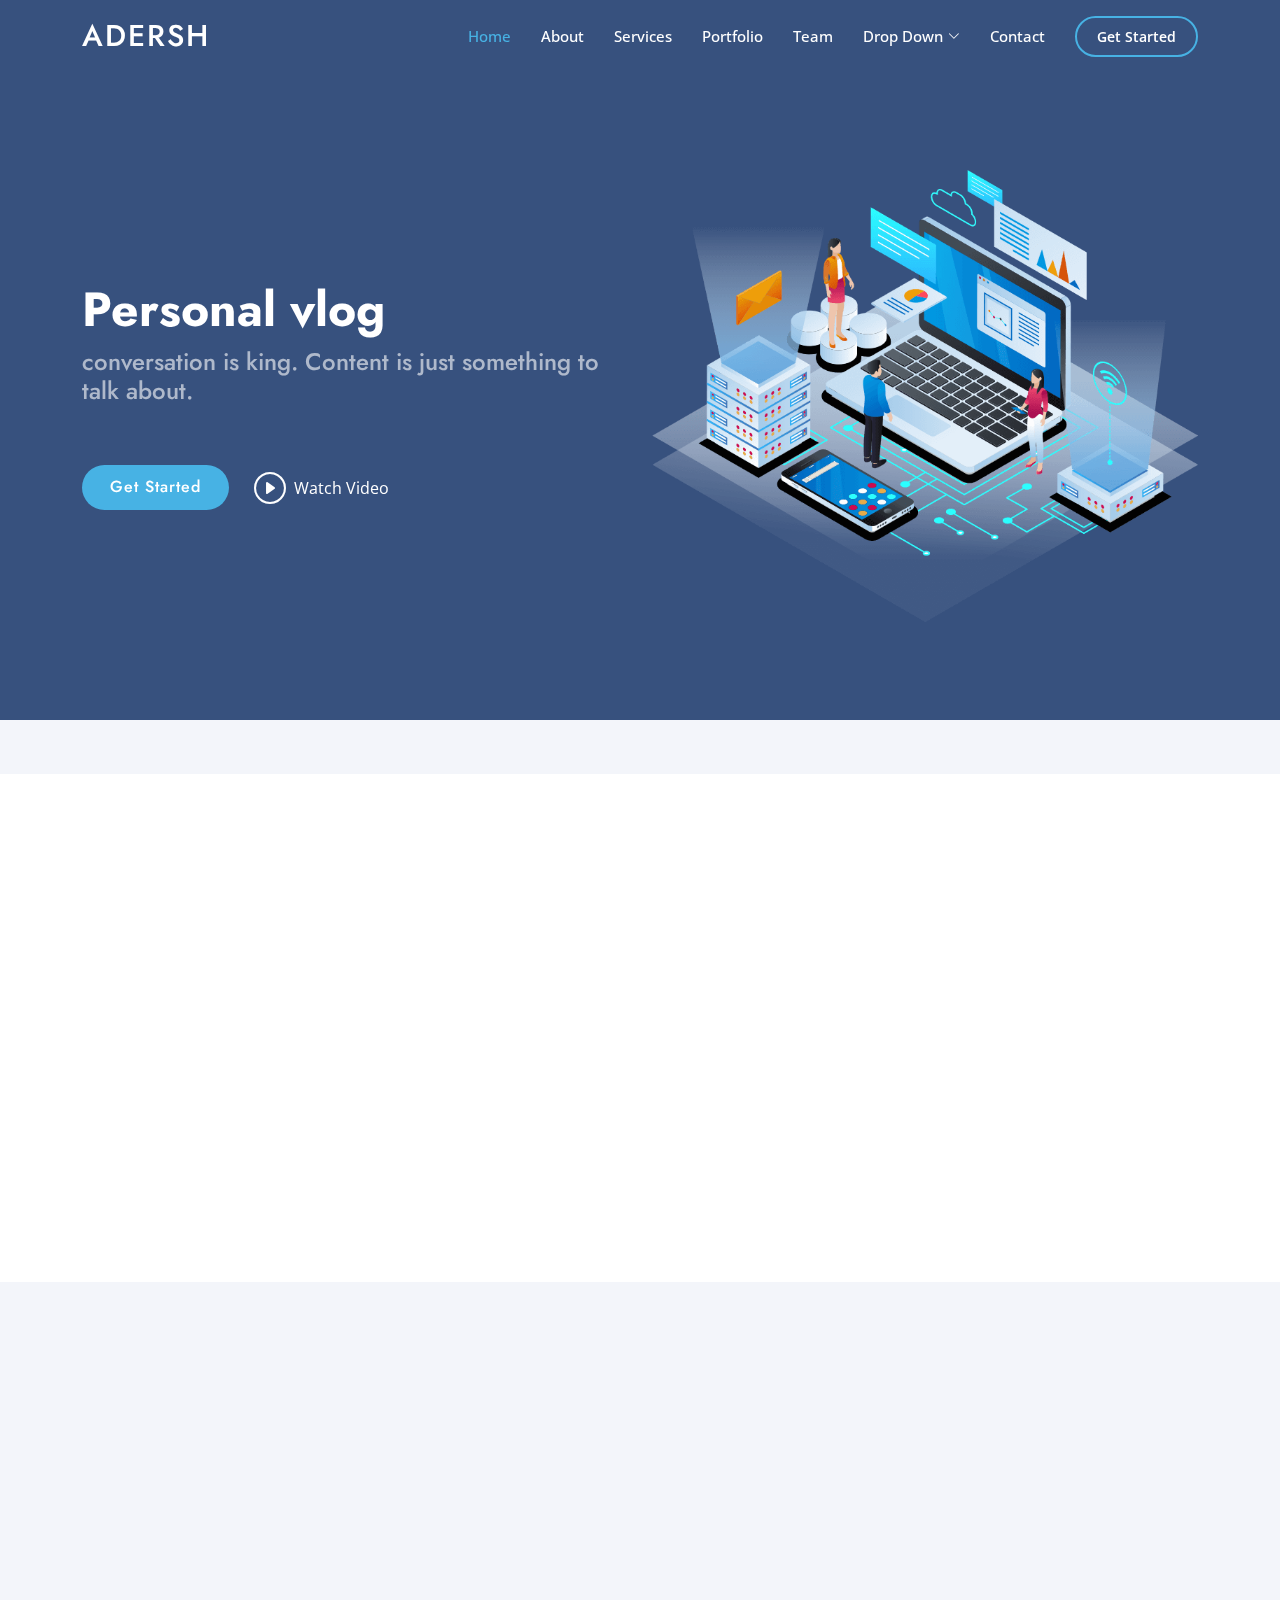
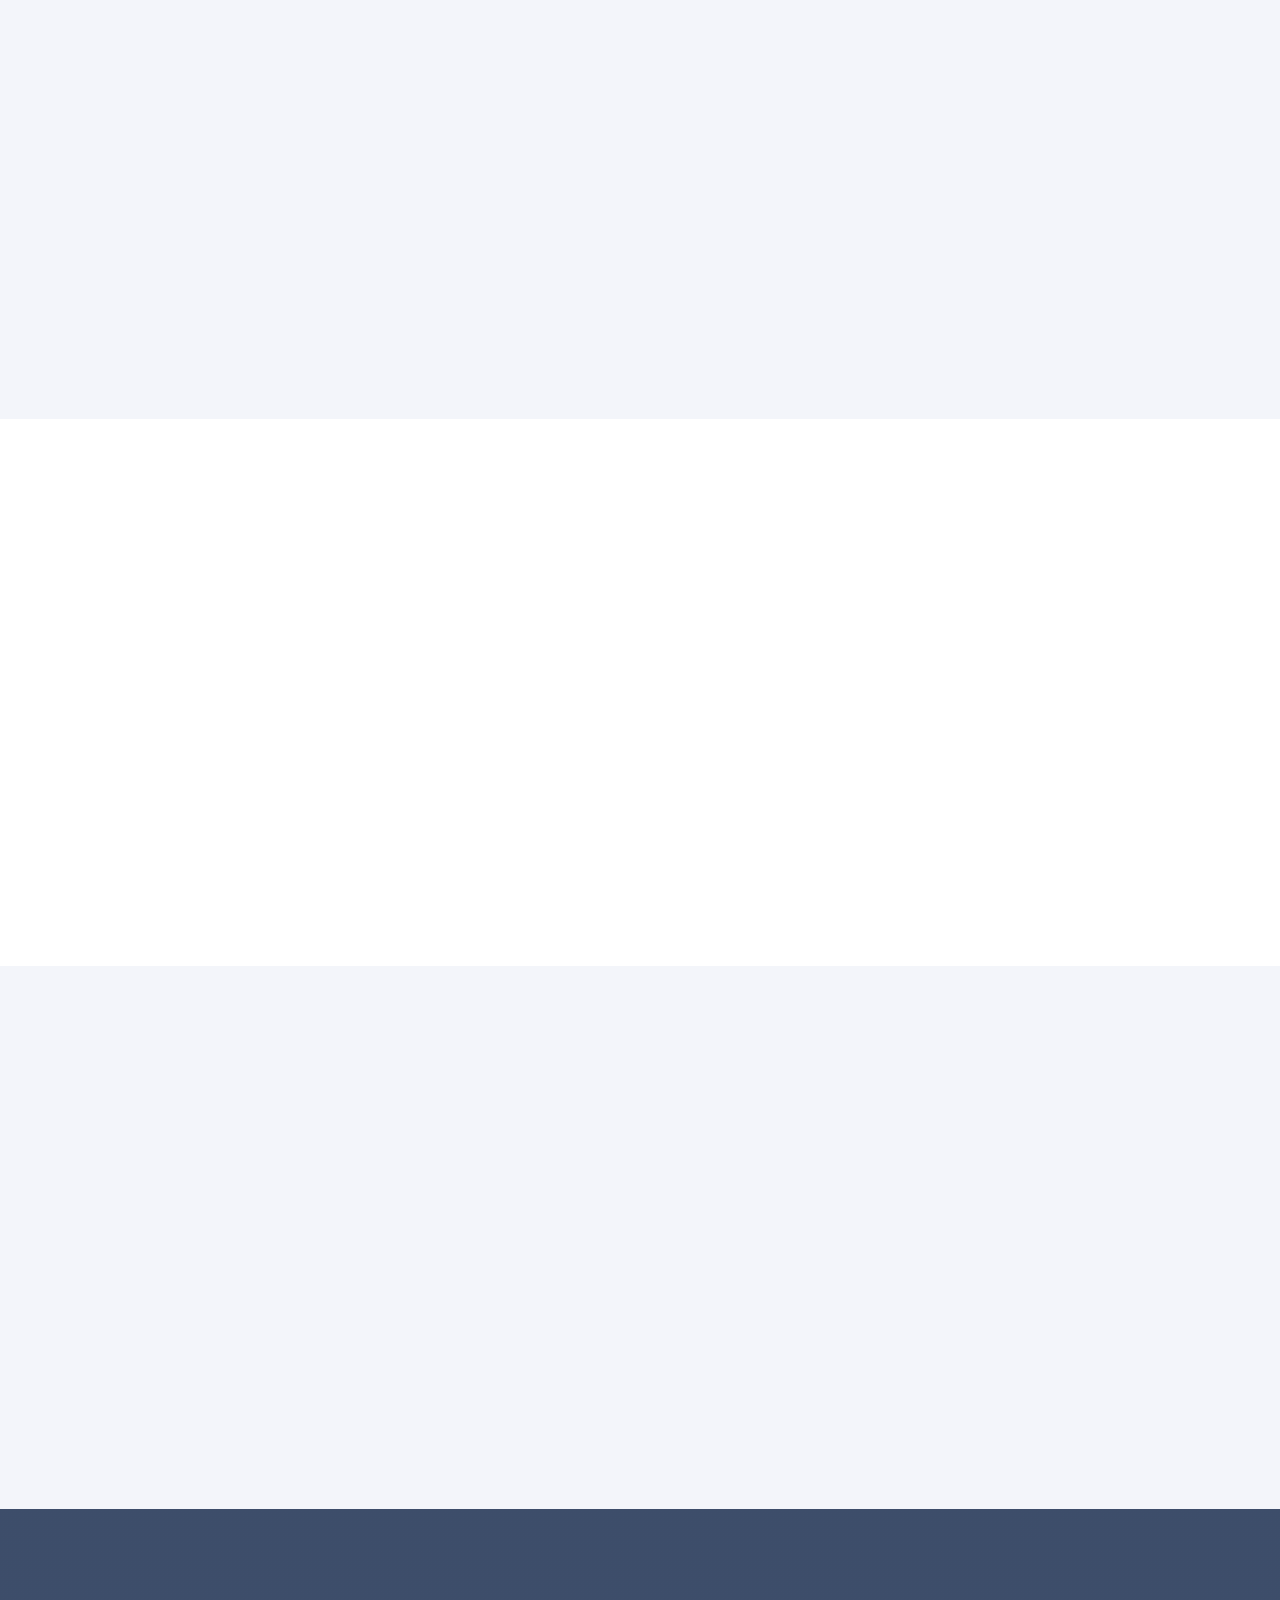
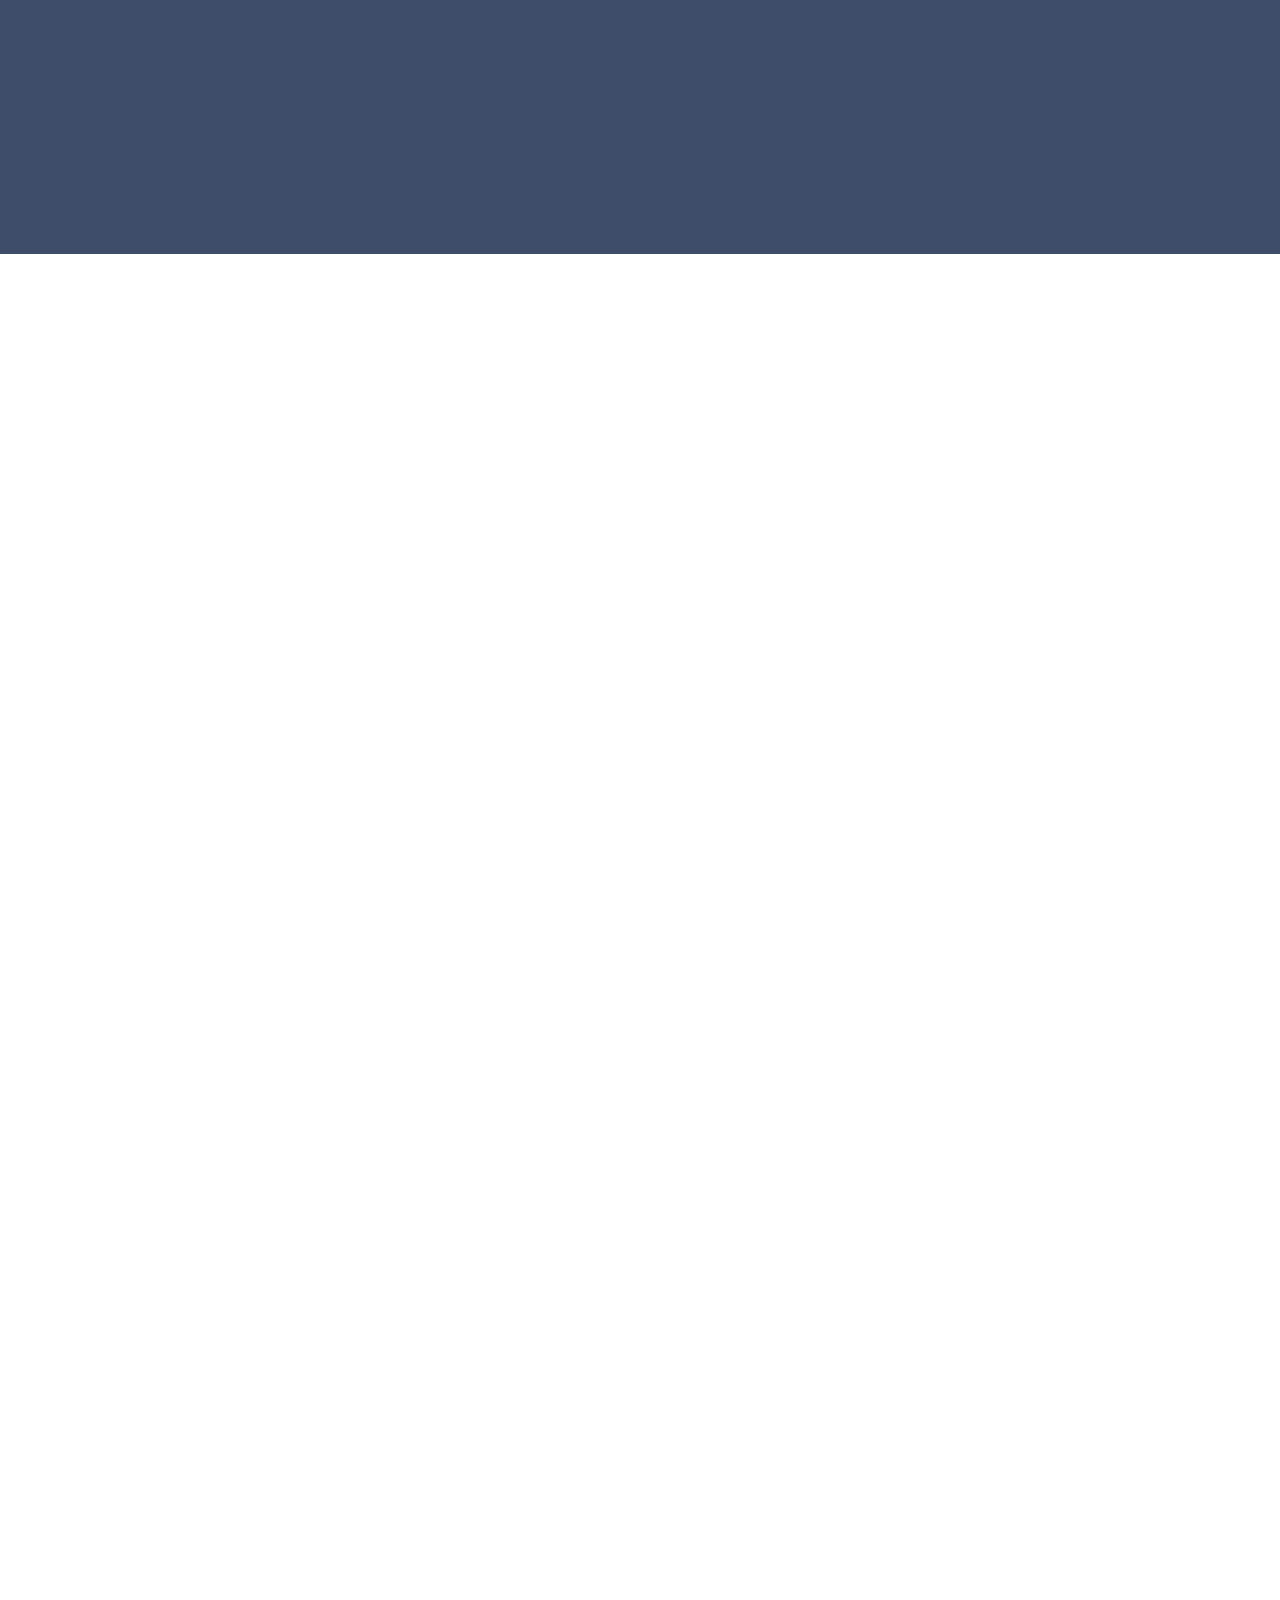
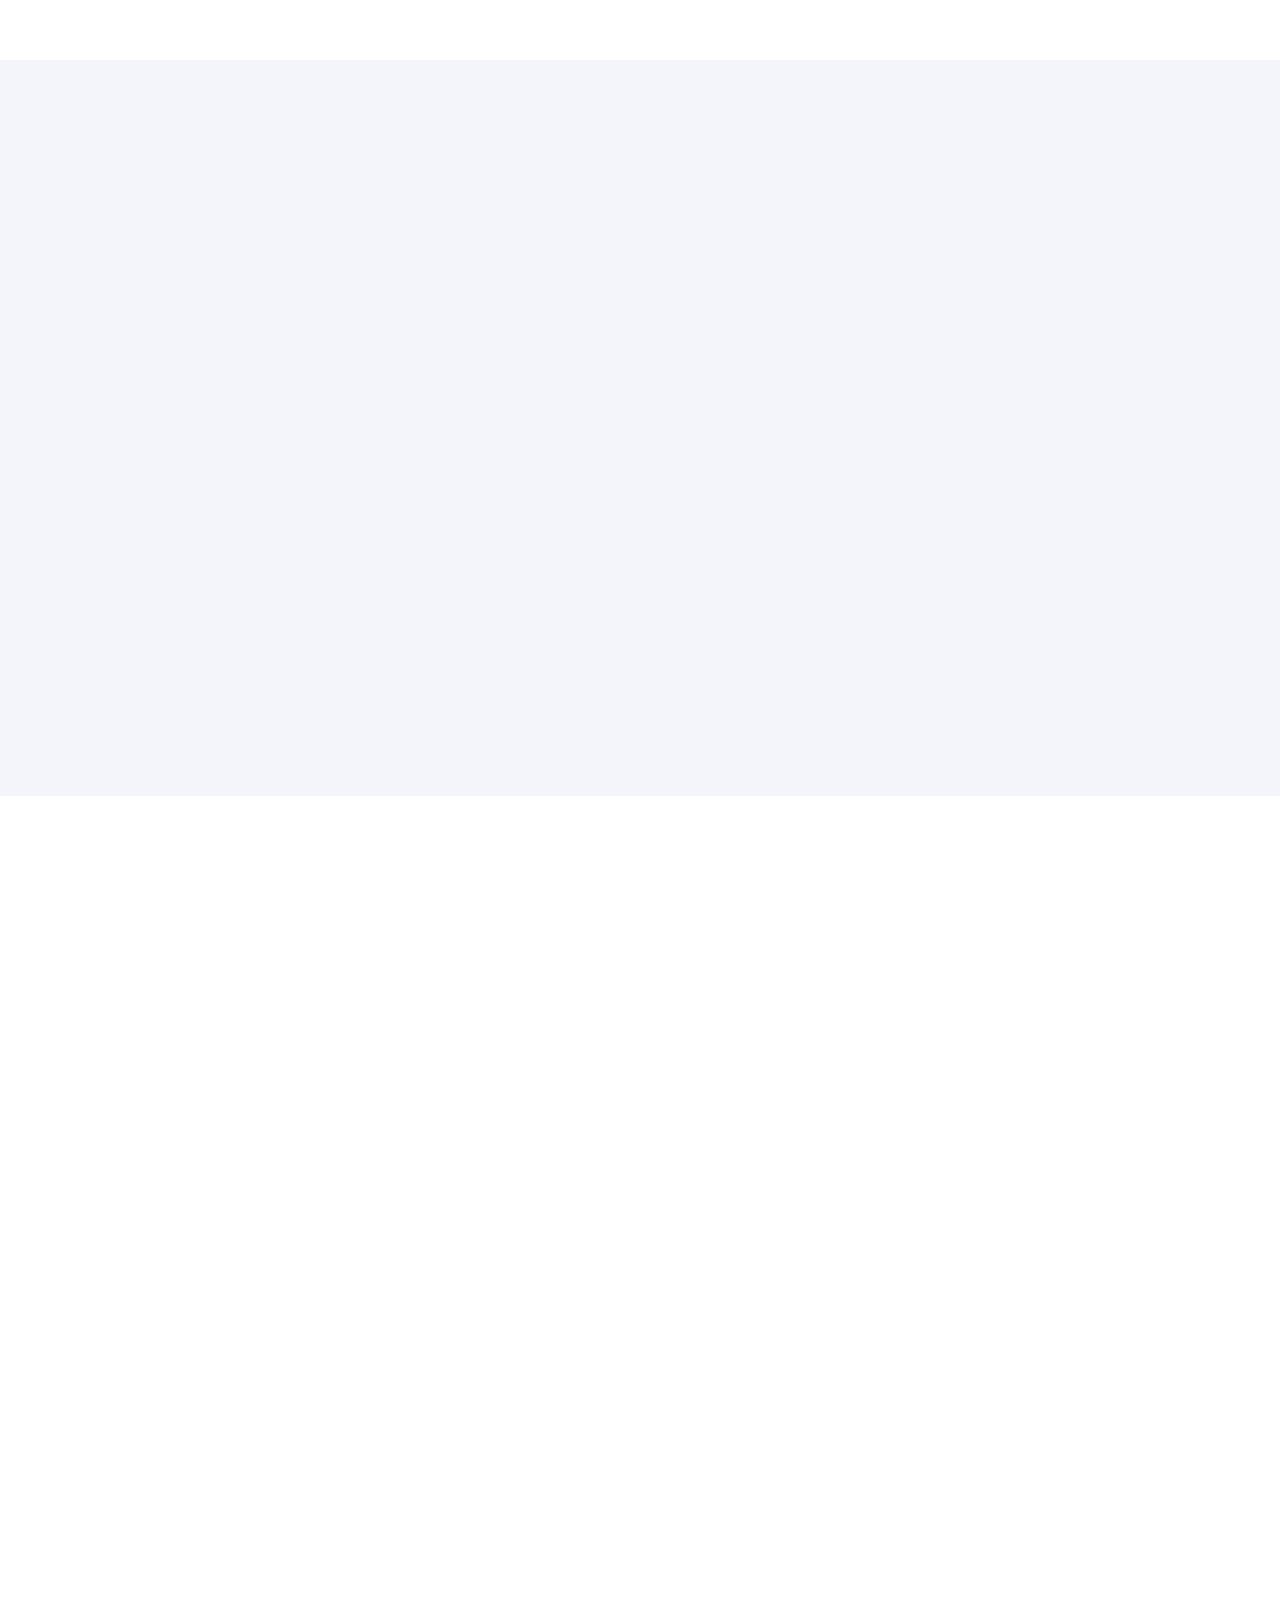
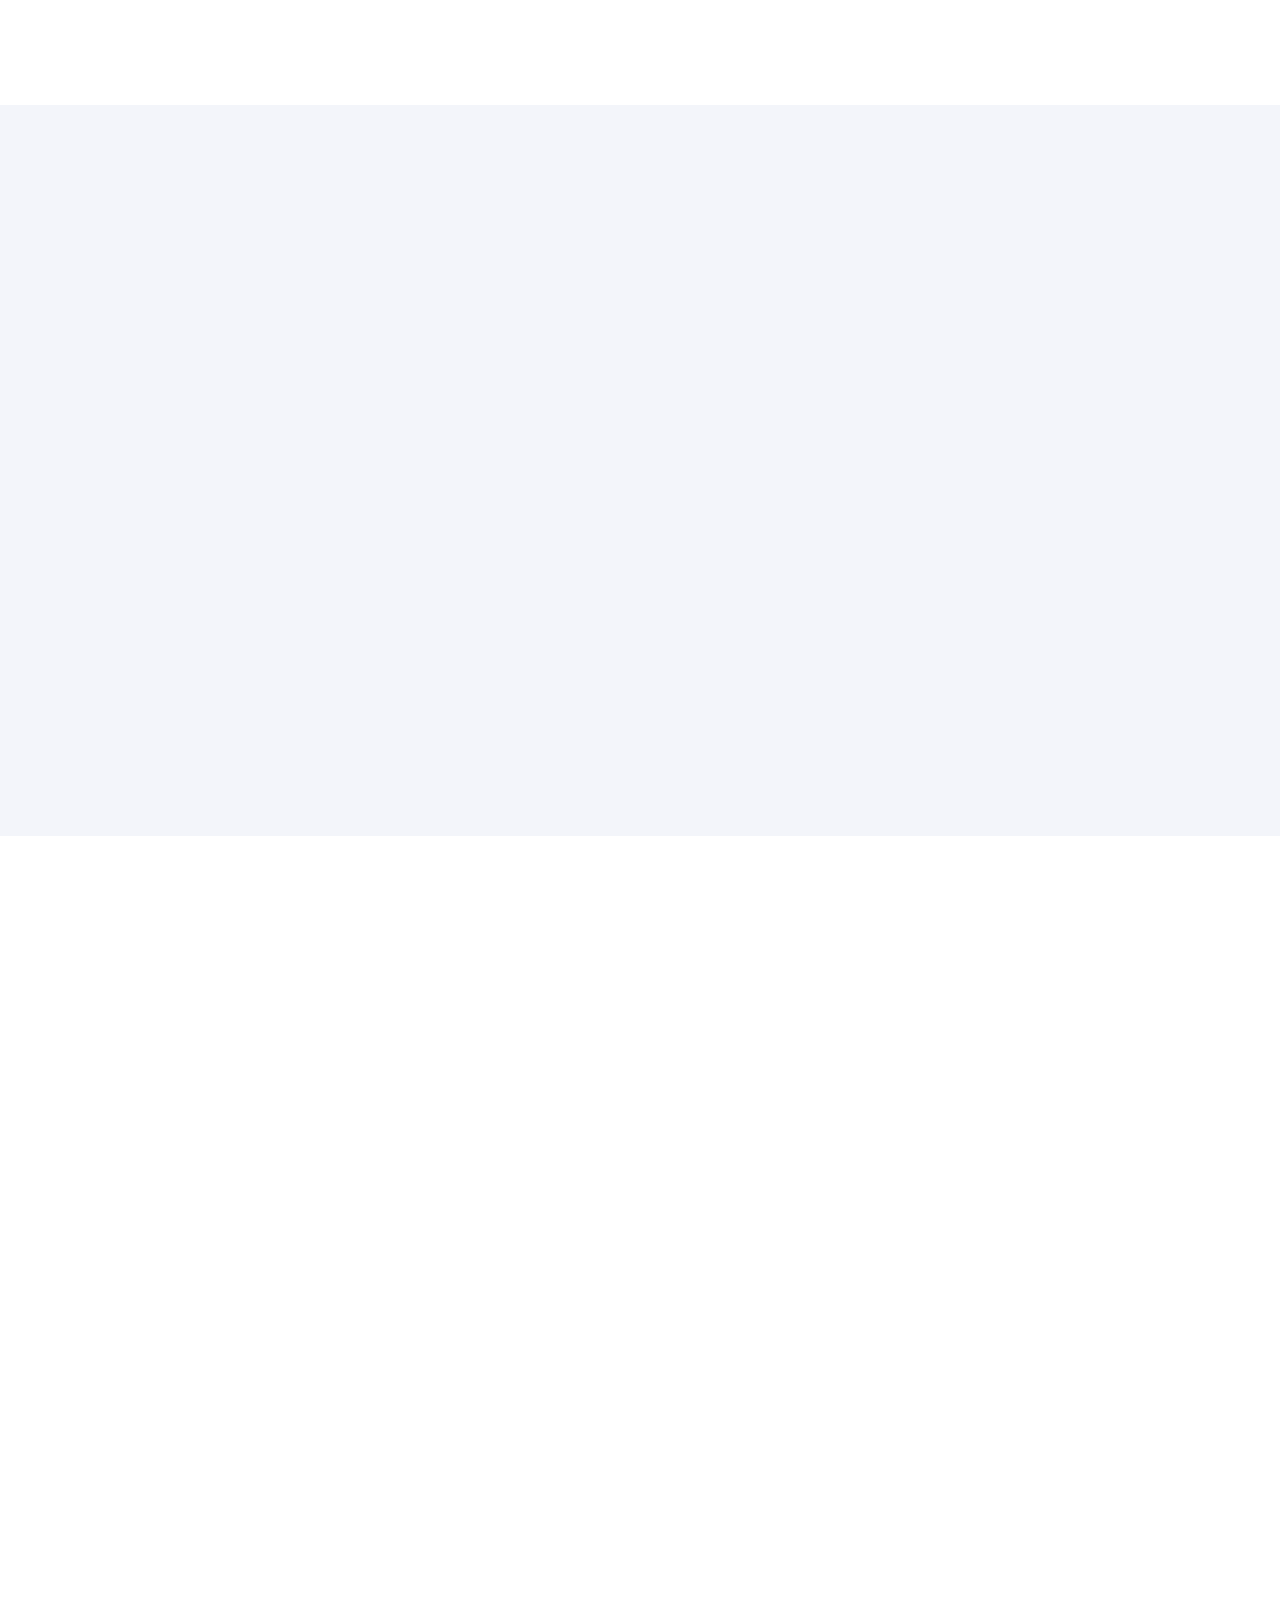
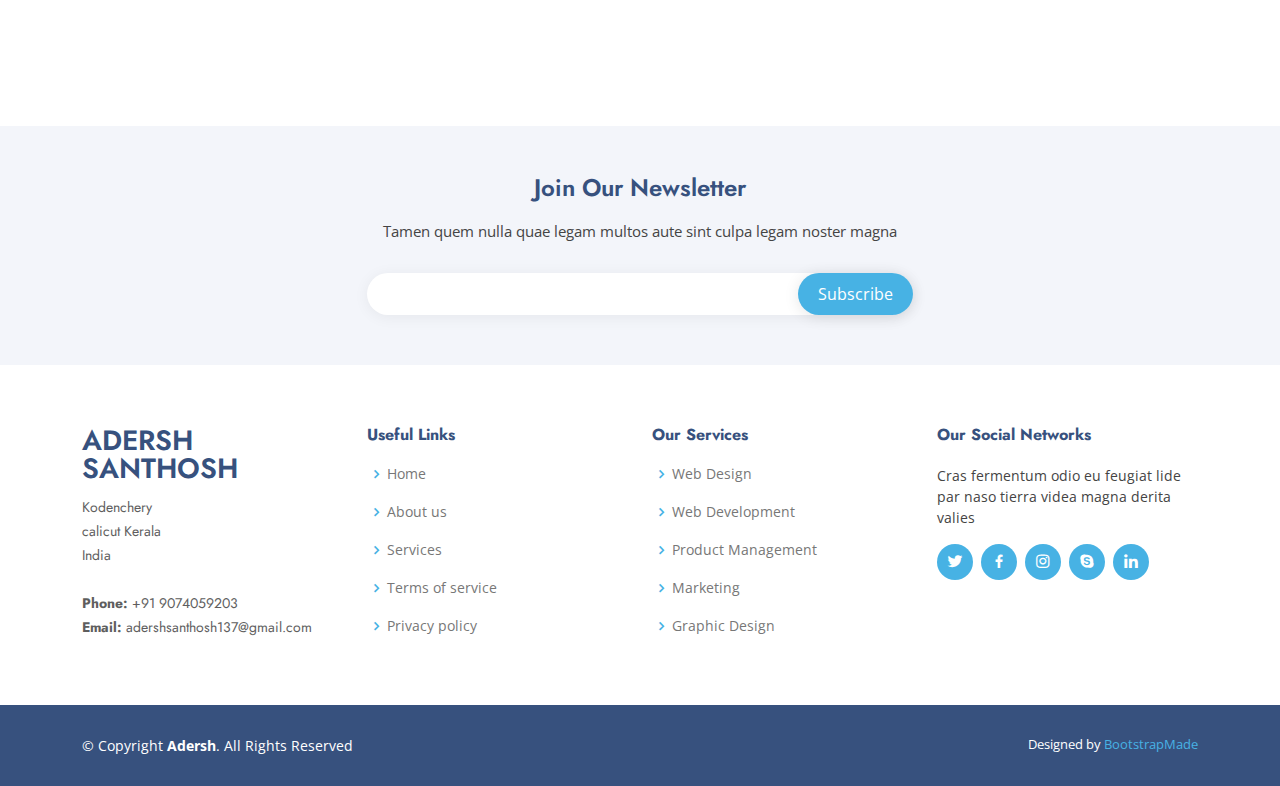
==== commit 0a16afa1: "commit" ====
--- a/index.html
+++ b/index.html
@@ -172,7 +172,7 @@
     </section><!-- End About Us Section -->
 
     <!-- ======= Why Us Section ======= -->
-    <section id="why-us" class="why-us section-bg">
+    <section id="why chose me" class="why-us section-bg">
       <div class="container-fluid" data-aos="fade-up">
 
         <div class="row">
@@ -180,19 +180,18 @@
           <div class="col-lg-7 d-flex flex-column justify-content-center align-items-stretch  order-2 order-lg-1">
 
             <div class="content">
-              <h3>Eum ipsam laborum deleniti <strong>velit pariatur architecto aut nihil</strong></h3>
+              <h3>Why We ?<strong>Yes we will tell you</strong></h3>
               <p>
-                Lorem ipsum dolor sit amet, consectetur adipiscing elit, sed do eiusmod tempor incididunt ut labore et dolore magna aliqua. Duis aute irure dolor in reprehenderit
-              </p>
+                Expertise and Experience: With [X] years in the industry, I have honed my skills across various technologies and industries.</p>
+                Client-Centric Approach: Your goals and requirements are my top priority. I work closely with you to ensure the final product exceeds expectations.              </p>
             </div>
 
             <div class="accordion-list">
               <ul>
                 <li>
-                  <a data-bs-toggle="collapse" class="collapse" data-bs-target="#accordion-list-1"><span>01</span> Non consectetur a erat nam at lectus urna duis? <i class="bx bx-chevron-down icon-show"></i><i class="bx bx-chevron-up icon-close"></i></a>
+                  <a data-bs-toggle="collapse" class="collapse" data-bs-target="#accordion-list-1"><span>01</span> Innovative Solutions</i><i class="bx bx-chevron-up icon-close"></i></a>
                   <div id="accordion-list-1" class="collapse show" data-bs-parent=".accordion-list">
-                    <p>
-                      Feugiat pretium nibh ipsum consequat. Tempus iaculis urna id volutpat lacus laoreet non curabitur gravida. Venenatis lectus magna fringilla urna porttitor rhoncus dolor purus non.
+                    <p> I stay ahead of the curve with the latest tech trends and methodologies to deliver cutting-edge solutions. <i class="bx bx-chevron-down icon-show." ></i>
                     </p>
                   </div>
                 </li>
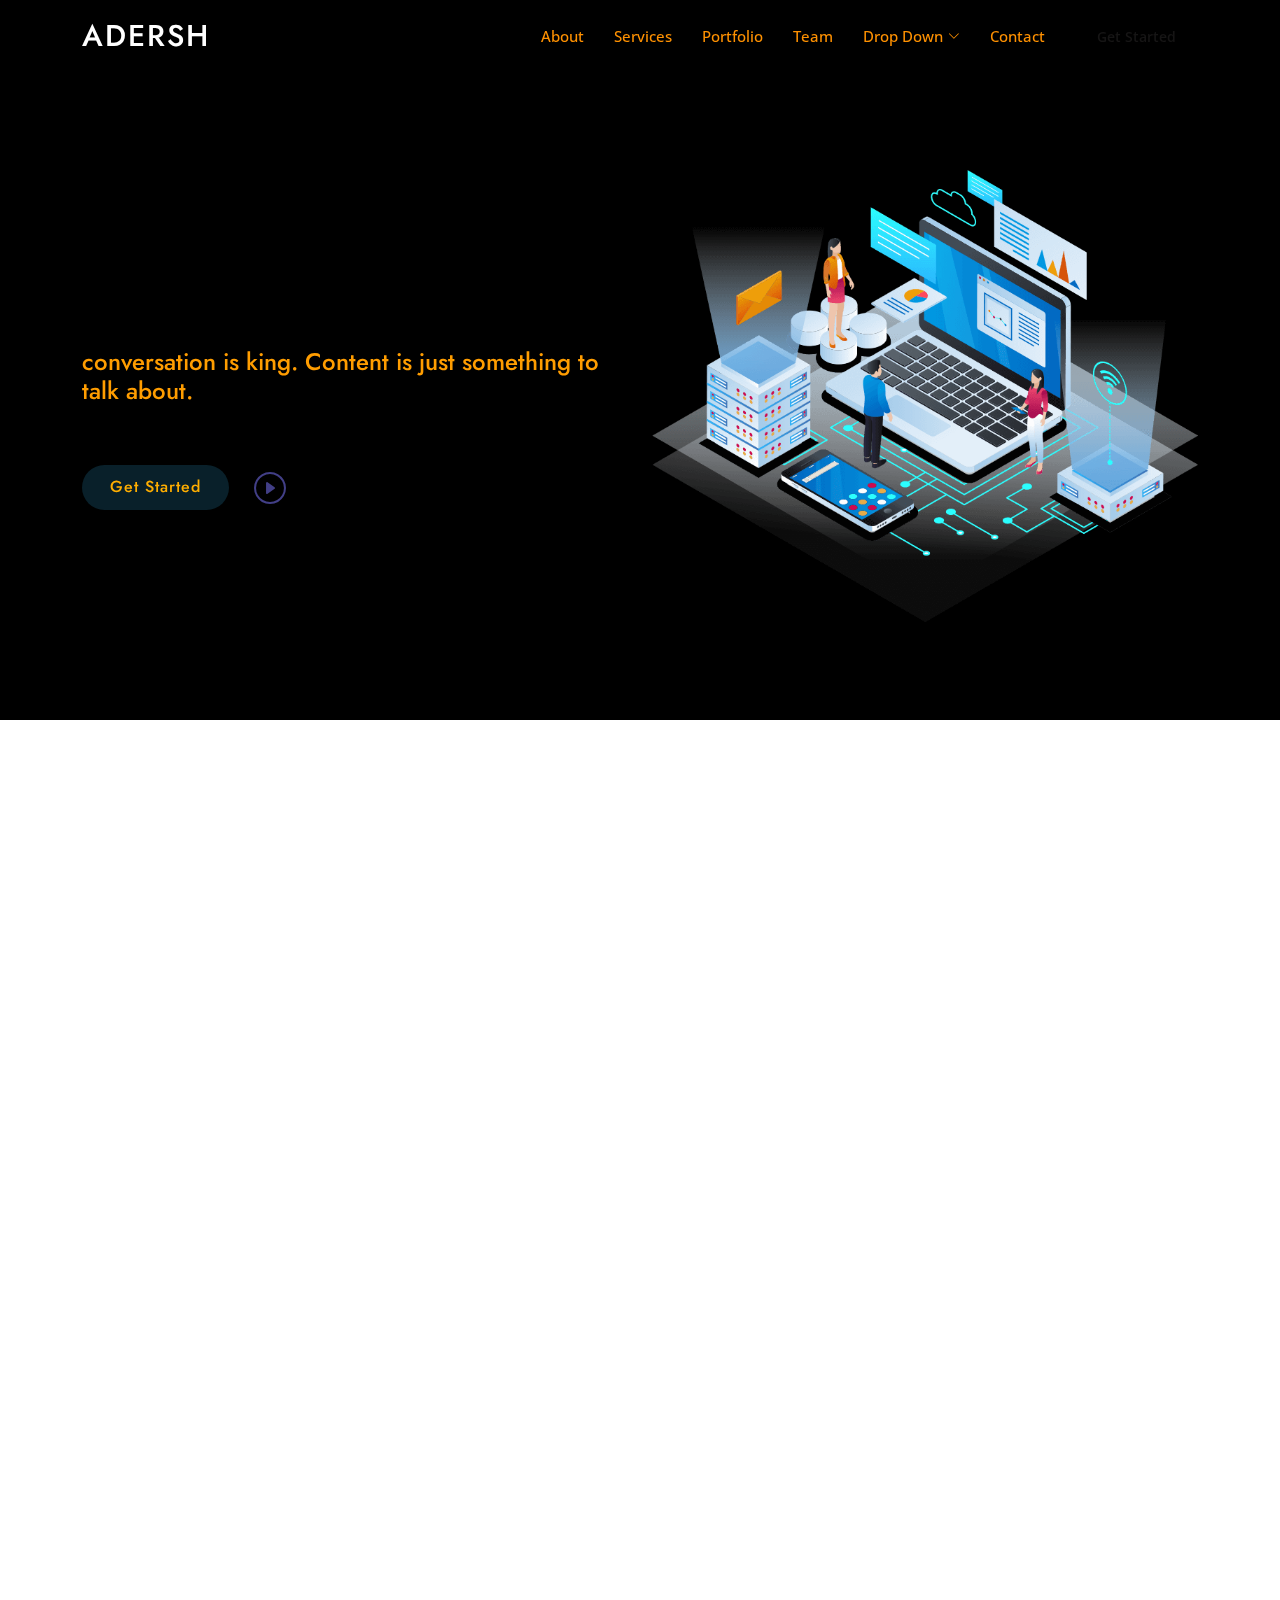
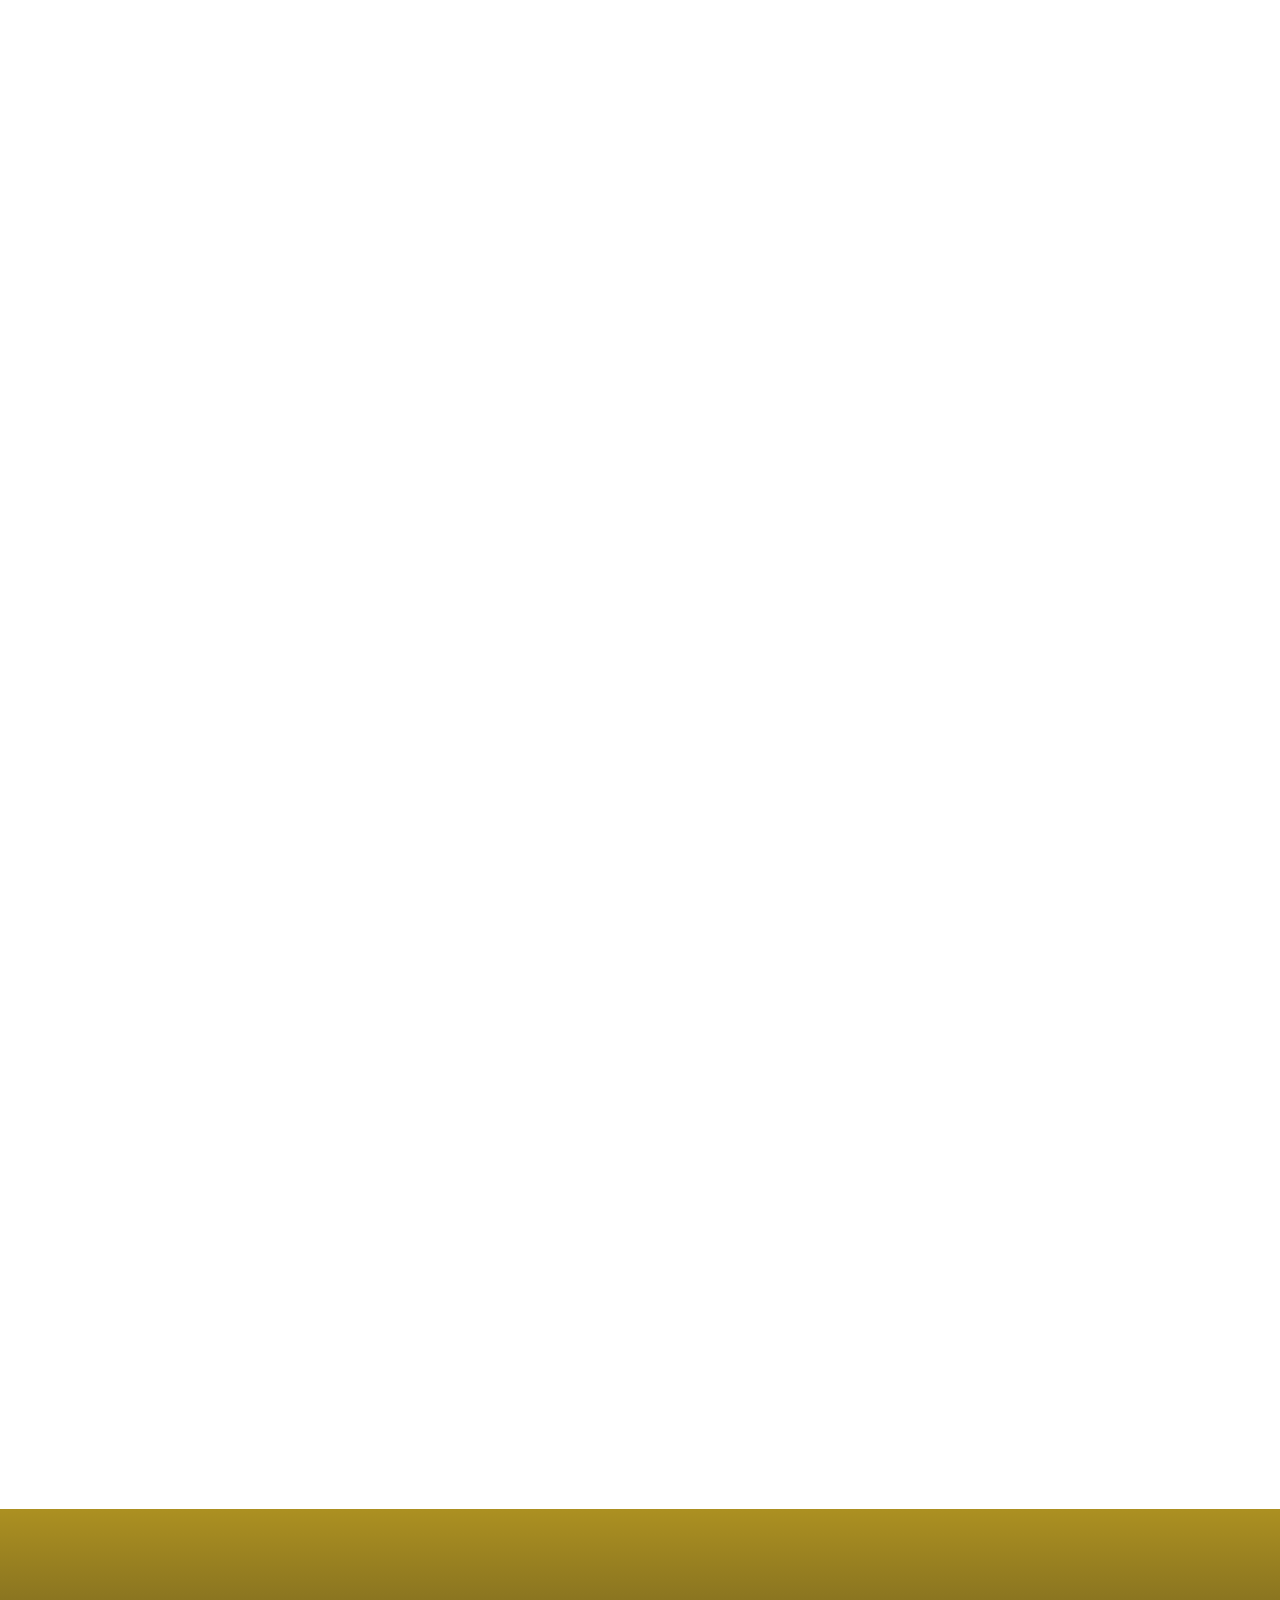
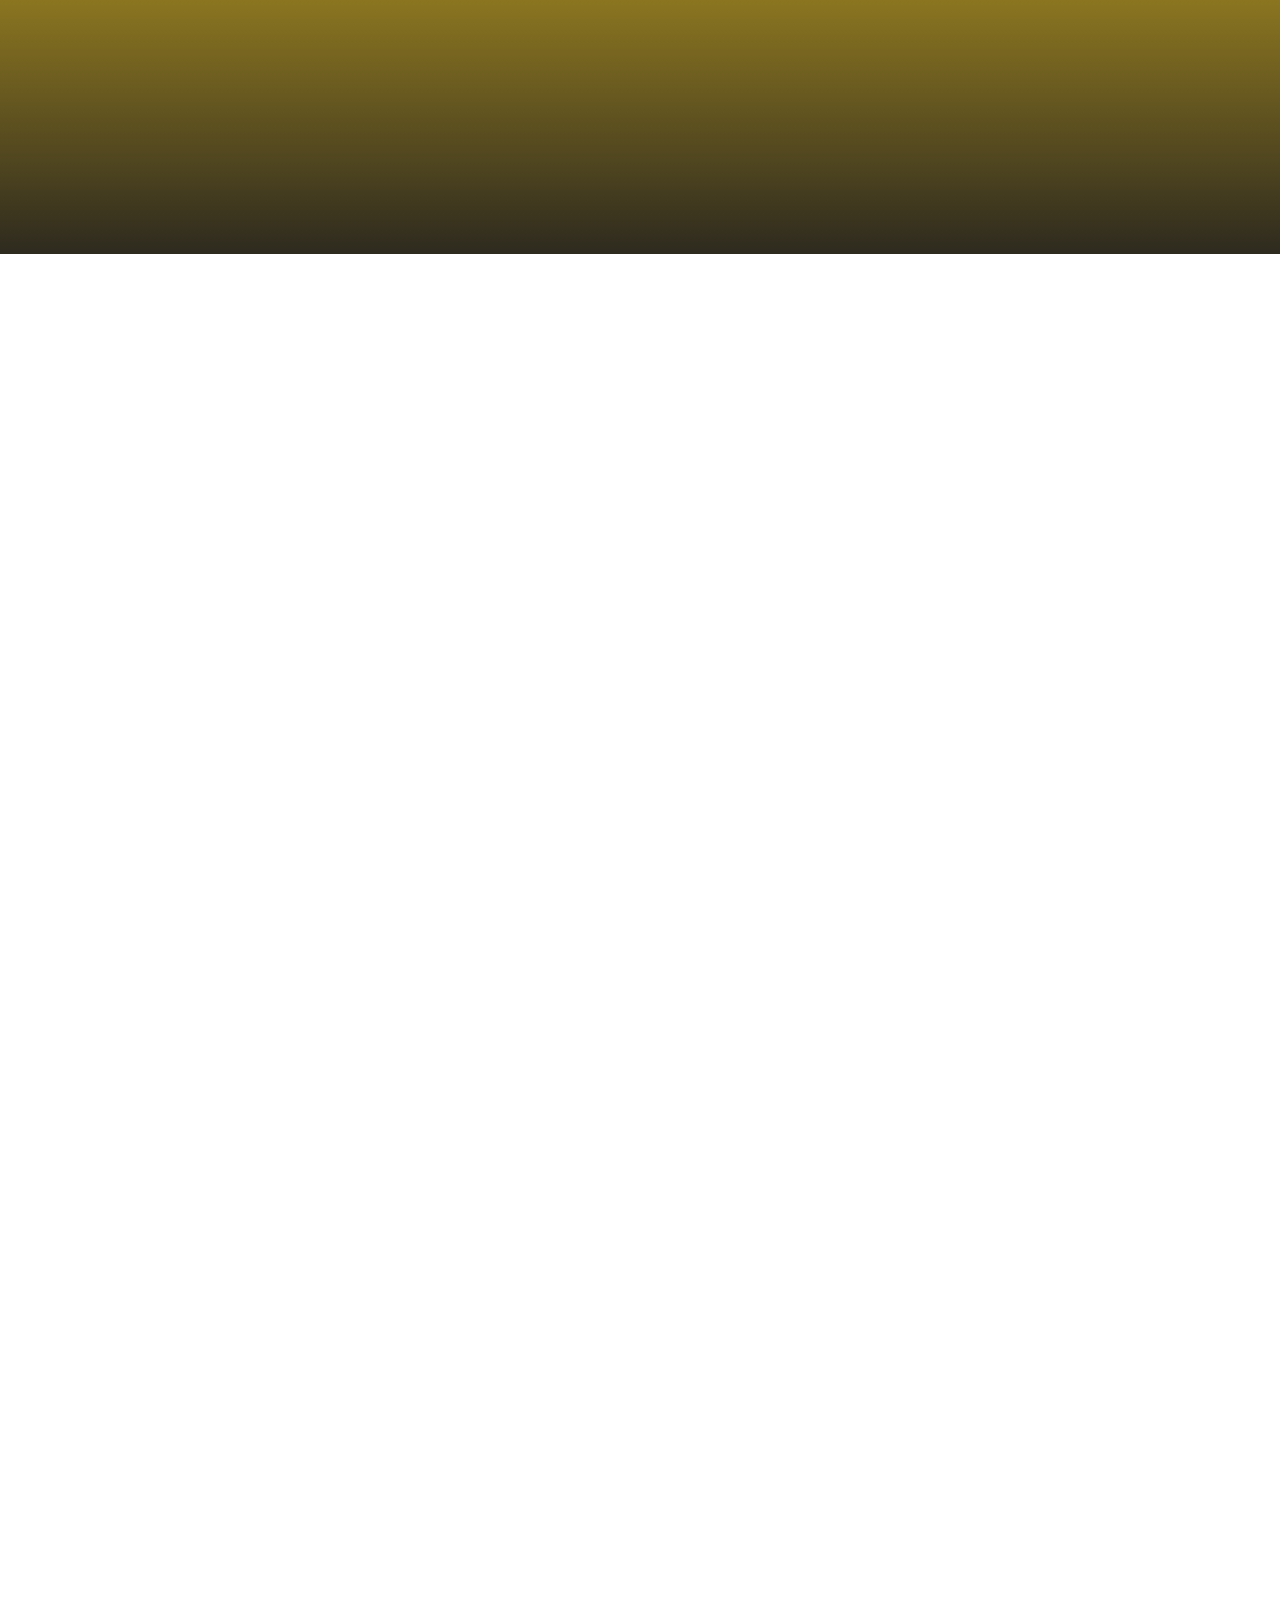
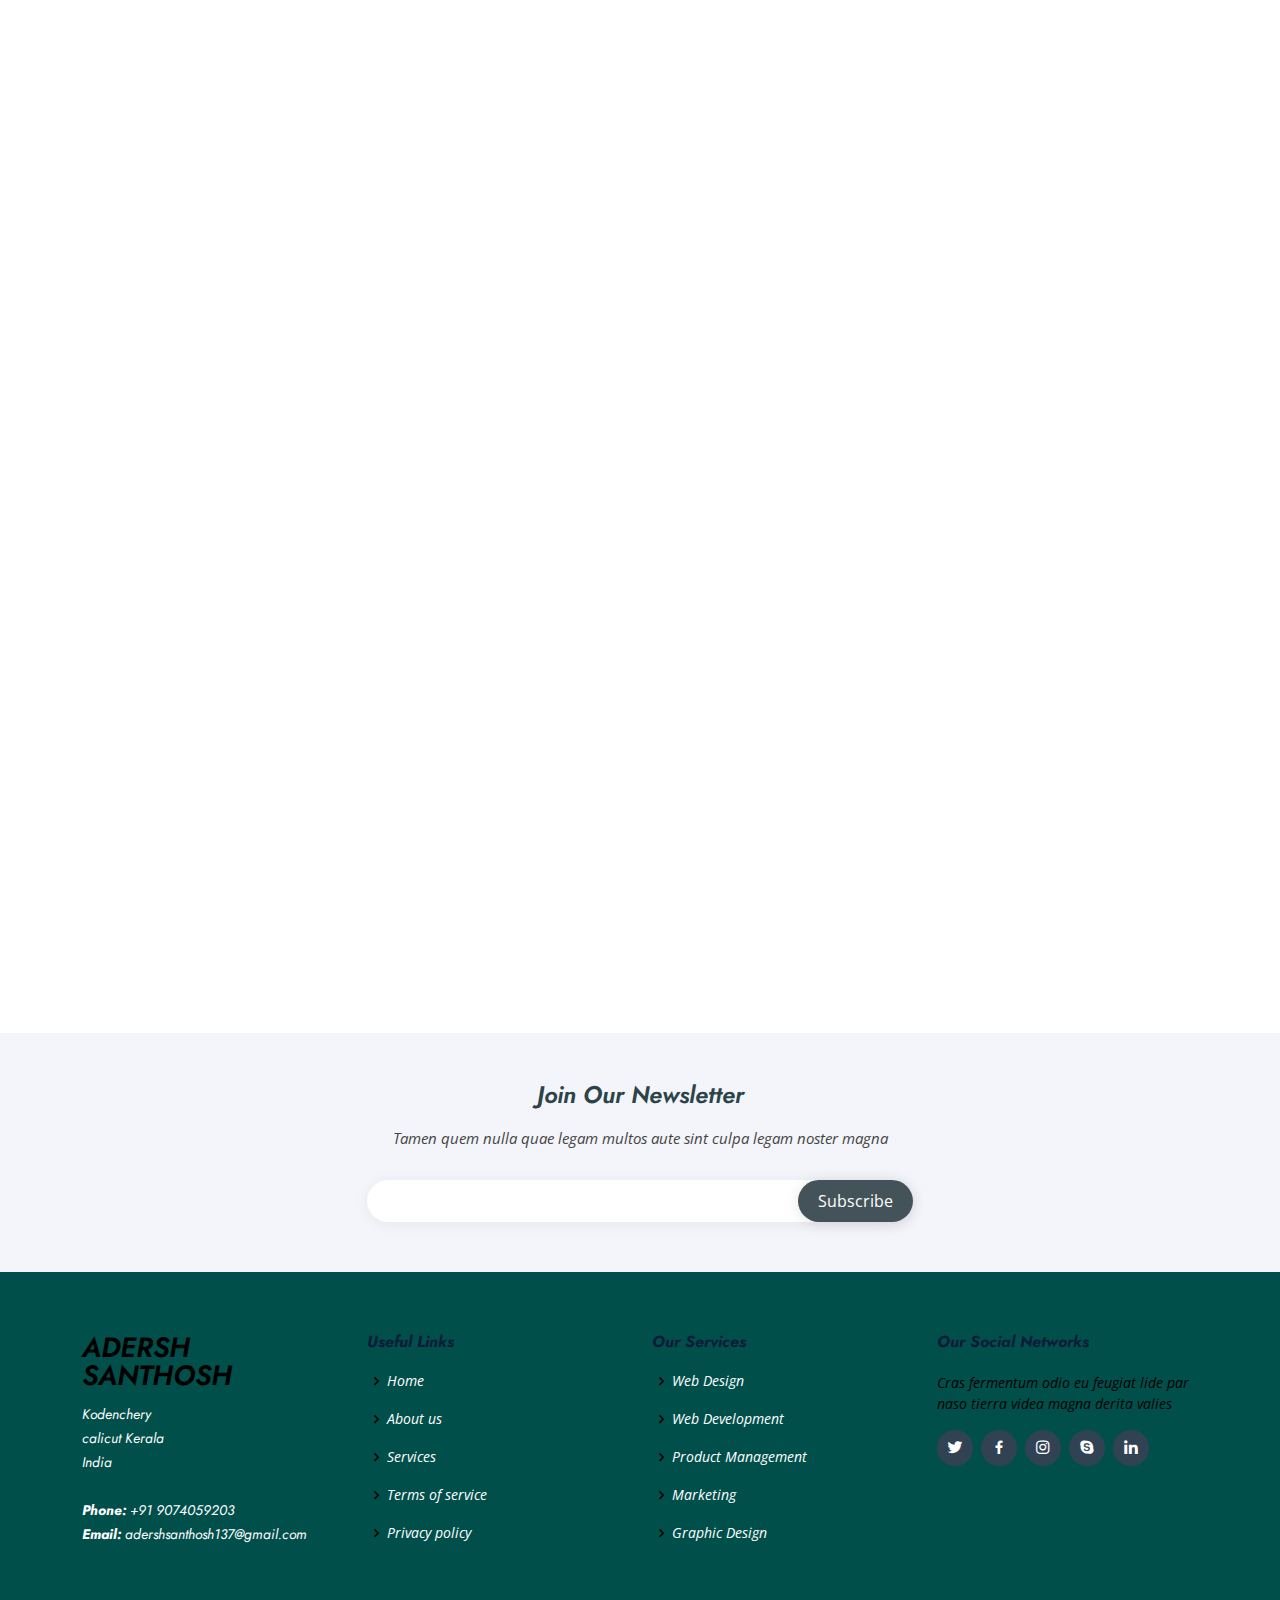
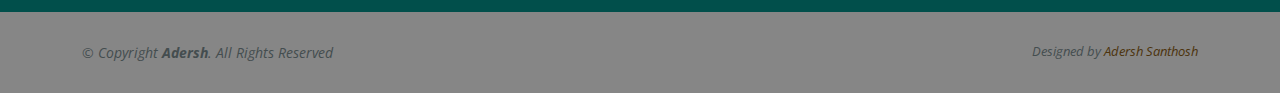
==== commit 0b13281d: "colour" ====
--- a/index.html
+++ b/index.html
@@ -11,7 +11,7 @@
 
   <!-- Favicons -->
   <link href="assets/img/favicon.png" rel="icon">
-  <link href="assets/img/apple-touch-icon.png" rel="apple-touch-icon">
+  <link href="assets/img/portfolio/IMG_1004.jpeg" rel="assets/img/IMG-20210203-WA0019.jpg">
 
   <!-- Google Fonts -->
   <link href="https://fonts.googleapis.com/css?family=Open+Sans:300,300i,400,400i,600,600i,700,700i|Jost:300,300i,400,400i,500,500i,600,600i,700,700i|Poppins:300,300i,400,400i,500,500i,600,600i,700,700i" rel="stylesheet">
@@ -29,7 +29,7 @@
   <link href="assets/css/style.css" rel="stylesheet">
 
   <!-- =======================================================
-  * Template Name: Adersh - v4.9.1
+  * Template Name: Adersh Santhosh - v4.9.1
 
   
   ======================================================== -->
@@ -361,9 +361,9 @@
         <div class="row portfolio-container" data-aos="fade-up" data-aos-delay="200">
 
           <div class="col-lg-4 col-md-6 portfolio-item filter-app">
-            <div class="portfolio-img"><img src="D:\20210118_092224.jpg" class="img-fluid" alt=""></div>
-            <div class="portfolio-info">
-              <h4>App 1</h4>
+            <div class="portfolio-img"><img src="assets\img\portfolio\IMG_1025.jpeg" class="img-fluid" alt=""></div>
+            <div class="portfolio-info">
+              <h4>Image 1</h4>
               <p>App</p>
               <a href="D:\20210118_092224.jpg" data-gallery="portfolioGallery" class="portfolio-lightbox preview-link" title="App 1"><i class="bx bx-plus"></i></a>
               <a href="portfolio-details.html" class="details-link" title="More Details"><i class="bx bx-link"></i></a>
@@ -371,9 +371,9 @@
           </div>
 
           <div class="col-lg-4 col-md-6 portfolio-item filter-web">
-            <div class="portfolio-img"><img src="assets/img/portfolio/portfolio-2.jpg" class="img-fluid" alt=""></div>
-            <div class="portfolio-info">
-              <h4>Web 3</h4>
+            <div class="portfolio-img"><img src="assets\img\portfolio\IMG_0907.jpeg" class="img-fluid" alt=""></div>
+            <div class="portfolio-info">
+              <h4>Image 2</h4>
               <p>Web</p>
               <a href="assets/img/portfolio/portfolio-2.jpg" data-gallery="portfolioGallery" class="portfolio-lightbox preview-link" title="Web 3"><i class="bx bx-plus"></i></a>
               <a href="portfolio-details.html" class="details-link" title="More Details"><i class="bx bx-link"></i></a>
@@ -381,9 +381,9 @@
           </div>
 
           <div class="col-lg-4 col-md-6 portfolio-item filter-app">
-            <div class="portfolio-img"><img src="assets/img/portfolio/portfolio-3.jpg" class="img-fluid" alt=""></div>
-            <div class="portfolio-info">
-              <h4>App 2</h4>
+            <div class="portfolio-img"><img src="assets\img\portfolio\IMG_0926.jpeg" class="img-fluid" alt=""></div>
+            <div class="portfolio-info">
+              <h4>Image 3</h4>
               <p>App</p>
               <a href="assets/img/portfolio/portfolio-3.jpg" data-gallery="portfolioGallery" class="portfolio-lightbox preview-link" title="App 2"><i class="bx bx-plus"></i></a>
               <a href="portfolio-details.html" class="details-link" title="More Details"><i class="bx bx-link"></i></a>
@@ -395,7 +395,7 @@
             <div class="portfolio-info">
               <h4>Card 2</h4>
               <p>Card</p>
-              <a href="assets/img/portfolio/portfolio-4.jpg" data-gallery="portfolioGallery" class="portfolio-lightbox preview-link" title="Card 2"><i class="bx bx-plus"></i></a>
+              <a href="assets\img\portfolio\IMG_0990.jpeg" data-gallery="portfolioGallery" class="portfolio-lightbox preview-link" title="Card 2"><i class="bx bx-plus"></i></a>
               <a href="portfolio-details.html" class="details-link" title="More Details"><i class="bx bx-link"></i></a>
             </div>
           </div>
@@ -405,37 +405,37 @@
             <div class="portfolio-info">
               <h4>Web 2</h4>
               <p>Web</p>
-              <a href="assets/img/portfolio/portfolio-5.jpg" data-gallery="portfolioGallery" class="portfolio-lightbox preview-link" title="Web 2"><i class="bx bx-plus"></i></a>
+              <a href="assets\img\portfolio\IMG_1004.jpeg" data-gallery="portfolioGallery" class="portfolio-lightbox preview-link" title="Web 2"><i class="bx bx-plus"></i></a>
               <a href="portfolio-details.html" class="details-link" title="More Details"><i class="bx bx-link"></i></a>
             </div>
           </div>
 
           <div class="col-lg-4 col-md-6 portfolio-item filter-app">
-            <div class="portfolio-img"><img src="assets/img/portfolio/portfolio-6.jpg" class="img-fluid" alt=""></div>
+            <div class="portfolio-img"><img src="assets\img\portfolio\IMG_1084.jpeg" class="img-fluid" alt=""></div>
             <div class="portfolio-info">
               <h4>App 3</h4>
               <p>App</p>
-              <a href="assets/img/portfolio/portfolio-6.jpg" data-gallery="portfolioGallery" class="portfolio-lightbox preview-link" title="App 3"><i class="bx bx-plus"></i></a>
+              <a href="assets\img\portfolio\IMG_1084.jpeg" data-gallery="portfolioGallery" class="portfolio-lightbox preview-link" title="App 3"><i class="bx bx-plus"></i></a>
               <a href="portfolio-details.html" class="details-link" title="More Details"><i class="bx bx-link"></i></a>
             </div>
           </div>
 
           <div class="col-lg-4 col-md-6 portfolio-item filter-card">
-            <div class="portfolio-img"><img src="assets/img/portfolio/portfolio-7.jpg" class="img-fluid" alt=""></div>
+            <div class="portfolio-img"><img src="assets\img\portfolio\IMG_1004.jpeg" class="img-fluid" alt=""></div>
             <div class="portfolio-info">
               <h4>Card 1</h4>
               <p>Card</p>
-              <a href="assets/img/portfolio/portfolio-7.jpg" data-gallery="portfolioGallery" class="portfolio-lightbox preview-link" title="Card 1"><i class="bx bx-plus"></i></a>
+              <a href="assets\img\portfolio\IMG_1004.jpeg" data-gallery="portfolioGallery" class="portfolio-lightbox preview-link" title="Card 1"><i class="bx bx-plus"></i></a>
               <a href="portfolio-details.html" class="details-link" title="More Details"><i class="bx bx-link"></i></a>
             </div>
           </div>
 
           <div class="col-lg-4 col-md-6 portfolio-item filter-card">
-            <div class="portfolio-img"><img src="assets/img/portfolio/portfolio-8.jpg" class="img-fluid" alt=""></div>
+            <div class="portfolio-img"><img src="assets\img\portfolio\IMG_0990.jpeg" class="img-fluid" alt=""></div>
             <div class="portfolio-info">
               <h4>Card 3</h4>
               <p>Card</p>
-              <a href="assets/img/portfolio/portfolio-8.jpg" data-gallery="portfolioGallery" class="portfolio-lightbox preview-link" title="Card 3"><i class="bx bx-plus"></i></a>
+              <a href="assets\img\portfolio\IMG_0990.jpeg" data-gallery="portfolioGallery" class="portfolio-lightbox preview-link" title="Card 3"><i class="bx bx-plus"></i></a>
               <a href="portfolio-details.html" class="details-link" title="More Details"><i class="bx bx-link"></i></a>
             </div>
           </div>
@@ -461,76 +461,24 @@
 
         <div class="section-title">
           <h2>Team</h2>
-          <p>Magnam dolores commodi suscipit. Necessitatibus eius consequatur ex aliquid fuga eum quidem. Sit sint consectetur velit. Quisquam quos quisquam cupiditate. Et nemo qui impedit suscipit alias ea. Quia fugiat sit in iste officiis commodi quidem hic quas.</p>
+          <p>Exploring the world through my lens.</p>
         </div>
 
         <div class="row">
 
-          <div class="col-lg-6">
-            <div class="member d-flex align-items-start" data-aos="zoom-in" data-aos-delay="100">
-              <div class="pic"><img src="https://media.licdn.com/dms/image/C5603AQGGCU-WLbW8CQ/profile-displayphoto-shrink_800_800/0/1618556352496?e=2147483647&v=beta&t=4kS8vsHp2dpT2KSBuVAwg0nUJHFloy3L3xHiJBZushc" class="img-fluid" alt=""></div>
-              <div class="member-info">
-                <h4>Atul T Varghese</h4>
-                <span>Data Engineer</span>
-                <p>AI Engineer| Python Programer | ML | Automation | Youtuber</p>
-                <div class="social">
-                  <a href=""><i class="ri-twitter-fill"></i></a>
-                  <a href=""><i class="ri-facebook-fill"></i></a>
-                  <a href=""><i class="ri-instagram-fill"></i></a>
-                  <a href="https://in.linkedin.com/in/atultvarghese"> <i class="ri-linkedin-box-fill"></i> </a>
-                </div>
-              </div>
-            </div>
-          </div>
-
+          
           <div class="col-lg-6 mt-4 mt-lg-0">
             <div class="member d-flex align-items-start" data-aos="zoom-in" data-aos-delay="200">
               <div class="pic"><img src="assets/img/team/adarsh.jpg" class="img-fluid" alt=""></div>
               <div class="member-info">
                 <h4>Adersh Santhosh</h4>
                 <span>Product Manager</span>
-                <p>Aut maiores voluptates amet et quis praesentium qui senda para</p>
+                <p>Adventure awaits.</p>
                 <div class="social">
                   <a href=""><i class="ri-twitter-fill"></i></a>
                   <a href=""><i class="ri-facebook-fill"></i></a>
                   <a href="https://www.instagram.com/adersh__santhosh/?hl=en"><i class="ri-instagram-fill"></i></a>
-                  <a href=""> <i class="ri-linkedin-box-fill"></i> </a>
-                </div>
-              </div>
-            </div>
-          </div>
-
-          <div class="col-lg-6 mt-4">
-            <div class="member d-flex align-items-start" data-aos="zoom-in" data-aos-delay="300">
-              <div class="pic"><img src="assets/img/team/team-3.jpg" class="img-fluid" alt=""></div>
-              <div class="member-info">
-                <h4>William Anderson</h4>
-                <span>CTO</span>
-                <p>Quisquam facilis cum velit laborum corrupti fuga rerum quia</p>
-                <div class="social">
-                  <a href=""><i class="ri-twitter-fill"></i></a>
-                  <a href=""><i class="ri-facebook-fill"></i></a>
-                  <a href=""><i class="ri-instagram-fill"></i></a>
-                  <a href=""> <i class="ri-linkedin-box-fill"></i> </a>
-                </div>
-              </div>
-            </div>
-          </div>
-
-          <div class="col-lg-6 mt-4">
-            <div class="member d-flex align-items-start" data-aos="zoom-in" data-aos-delay="400">
-              <div class="pic"><img src="assets/img/team/team-4.jpg" class="img-fluid" alt=""></div>
-              <div class="member-info">
-                <h4>Amanda Jepson</h4>
-                <span>Accountant</span>
-                <p>Dolorum tempora officiis odit laborum officiis et et accusamus</p>
-                <div class="social">
-                  <a href=""><i class="ri-twitter-fill"></i></a>
-                  <a href=""><i class="ri-facebook-fill"></i></a>
-                  <a href=""><i class="ri-instagram-fill"></i></a>
-                  <a href=""> <i class="ri-linkedin-box-fill"></i> </a>
-                </div>
-              </div>
+                  <a href=""></a><i class="fa-brands fa-whatsapp"><i class="https://wa.link/0g07ar"></i>
             </div>
           </div>
 
@@ -538,129 +486,6 @@
 
       </div>
     </section><!-- End Team Section -->
-
-    <!-- ======= Pricing Section ======= -->
-    <section id="pricing" class="pricing">
-      <div class="container" data-aos="fade-up">
-
-        <div class="section-title">
-          <h2>Pricing</h2>
-          <p>Magnam dolores commodi suscipit. Necessitatibus eius consequatur ex aliquid fuga eum quidem. Sit sint consectetur velit. Quisquam quos quisquam cupiditate. Et nemo qui impedit suscipit alias ea. Quia fugiat sit in iste officiis commodi quidem hic quas.</p>
-        </div>
-
-        <div class="row">
-
-          <div class="col-lg-4" data-aos="fade-up" data-aos-delay="100">
-            <div class="box">
-              <h3>Free Plan</h3>
-              <h4><sup>$</sup>0<span>per month</span></h4>
-              <ul>
-                <li><i class="bx bx-check"></i> Quam adipiscing vitae proin</li>
-                <li><i class="bx bx-check"></i> Nec feugiat nisl pretium</li>
-                <li><i class="bx bx-check"></i> Nulla at volutpat diam uteera</li>
-                <li class="na"><i class="bx bx-x"></i> <span>Pharetra massa massa ultricies</span></li>
-                <li class="na"><i class="bx bx-x"></i> <span>Massa ultricies mi quis hendrerit</span></li>
-              </ul>
-              <a href="#" class="buy-btn">Get Started</a>
-            </div>
-          </div>
-
-          <div class="col-lg-4 mt-4 mt-lg-0" data-aos="fade-up" data-aos-delay="200">
-            <div class="box featured">
-              <h3>Business Plan</h3>
-              <h4><sup>$</sup>29<span>per month</span></h4>
-              <ul>
-                <li><i class="bx bx-check"></i> Quam adipiscing vitae proin</li>
-                <li><i class="bx bx-check"></i> Nec feugiat nisl pretium</li>
-                <li><i class="bx bx-check"></i> Nulla at volutpat diam uteera</li>
-                <li><i class="bx bx-check"></i> Pharetra massa massa ultricies</li>
-                <li><i class="bx bx-check"></i> Massa ultricies mi quis hendrerit</li>
-              </ul>
-              <a href="#" class="buy-btn">Get Started</a>
-            </div>
-          </div>
-
-          <div class="col-lg-4 mt-4 mt-lg-0" data-aos="fade-up" data-aos-delay="300">
-            <div class="box">
-              <h3>Developer Plan</h3>
-              <h4><sup>$</sup>49<span>per month</span></h4>
-              <ul>
-                <li><i class="bx bx-check"></i> Quam adipiscing vitae proin</li>
-                <li><i class="bx bx-check"></i> Nec feugiat nisl pretium</li>
-                <li><i class="bx bx-check"></i> Nulla at volutpat diam uteera</li>
-                <li><i class="bx bx-check"></i> Pharetra massa massa ultricies</li>
-                <li><i class="bx bx-check"></i> Massa ultricies mi quis hendrerit</li>
-              </ul>
-              <a href="#" class="buy-btn">Get Started</a>
-            </div>
-          </div>
-
-        </div>
-
-      </div>
-    </section><!-- End Pricing Section -->
-
-    <!-- ======= Frequently Asked Questions Section ======= -->
-    <section id="faq" class="faq section-bg">
-      <div class="container" data-aos="fade-up">
-
-        <div class="section-title">
-          <h2>Frequently Asked Questions</h2>
-          <p>Magnam dolores commodi suscipit. Necessitatibus eius consequatur ex aliquid fuga eum quidem. Sit sint consectetur velit. Quisquam quos quisquam cupiditate. Et nemo qui impedit suscipit alias ea. Quia fugiat sit in iste officiis commodi quidem hic quas.</p>
-        </div>
-
-        <div class="faq-list">
-          <ul>
-            <li data-aos="fade-up" data-aos-delay="100">
-              <i class="bx bx-help-circle icon-help"></i> <a data-bs-toggle="collapse" class="collapse" data-bs-target="#faq-list-1">Non consectetur a erat nam at lectus urna duis? <i class="bx bx-chevron-down icon-show"></i><i class="bx bx-chevron-up icon-close"></i></a>
-              <div id="faq-list-1" class="collapse show" data-bs-parent=".faq-list">
-                <p>
-                  Feugiat pretium nibh ipsum consequat. Tempus iaculis urna id volutpat lacus laoreet non curabitur gravida. Venenatis lectus magna fringilla urna porttitor rhoncus dolor purus non.
-                </p>
-              </div>
-            </li>
-
-            <li data-aos="fade-up" data-aos-delay="200">
-              <i class="bx bx-help-circle icon-help"></i> <a data-bs-toggle="collapse" data-bs-target="#faq-list-2" class="collapsed">Feugiat scelerisque varius morbi enim nunc? <i class="bx bx-chevron-down icon-show"></i><i class="bx bx-chevron-up icon-close"></i></a>
-              <div id="faq-list-2" class="collapse" data-bs-parent=".faq-list">
-                <p>
-                  Dolor sit amet consectetur adipiscing elit pellentesque habitant morbi. Id interdum velit laoreet id donec ultrices. Fringilla phasellus faucibus scelerisque eleifend donec pretium. Est pellentesque elit ullamcorper dignissim. Mauris ultrices eros in cursus turpis massa tincidunt dui.
-                </p>
-              </div>
-            </li>
-
-            <li data-aos="fade-up" data-aos-delay="300">
-              <i class="bx bx-help-circle icon-help"></i> <a data-bs-toggle="collapse" data-bs-target="#faq-list-3" class="collapsed">Dolor sit amet consectetur adipiscing elit? <i class="bx bx-chevron-down icon-show"></i><i class="bx bx-chevron-up icon-close"></i></a>
-              <div id="faq-list-3" class="collapse" data-bs-parent=".faq-list">
-                <p>
-                  Eleifend mi in nulla posuere sollicitudin aliquam ultrices sagittis orci. Faucibus pulvinar elementum integer enim. Sem nulla pharetra diam sit amet nisl suscipit. Rutrum tellus pellentesque eu tincidunt. Lectus urna duis convallis convallis tellus. Urna molestie at elementum eu facilisis sed odio morbi quis
-                </p>
-              </div>
-            </li>
-
-            <li data-aos="fade-up" data-aos-delay="400">
-              <i class="bx bx-help-circle icon-help"></i> <a data-bs-toggle="collapse" data-bs-target="#faq-list-4" class="collapsed">Tempus quam pellentesque nec nam aliquam sem et tortor consequat? <i class="bx bx-chevron-down icon-show"></i><i class="bx bx-chevron-up icon-close"></i></a>
-              <div id="faq-list-4" class="collapse" data-bs-parent=".faq-list">
-                <p>
-                  Molestie a iaculis at erat pellentesque adipiscing commodo. Dignissim suspendisse in est ante in. Nunc vel risus commodo viverra maecenas accumsan. Sit amet nisl suscipit adipiscing bibendum est. Purus gravida quis blandit turpis cursus in.
-                </p>
-              </div>
-            </li>
-
-            <li data-aos="fade-up" data-aos-delay="500">
-              <i class="bx bx-help-circle icon-help"></i> <a data-bs-toggle="collapse" data-bs-target="#faq-list-5" class="collapsed">Tortor vitae purus faucibus ornare. Varius vel pharetra vel turpis nunc eget lorem dolor? <i class="bx bx-chevron-down icon-show"></i><i class="bx bx-chevron-up icon-close"></i></a>
-              <div id="faq-list-5" class="collapse" data-bs-parent=".faq-list">
-                <p>
-                  Laoreet sit amet cursus sit amet dictum sit amet justo. Mauris vitae ultricies leo integer malesuada nunc vel. Tincidunt eget nullam non nisi est sit amet. Turpis nunc eget lorem dolor sed. Ut venenatis tellus in metus vulputate eu scelerisque.
-                </p>
-              </div>
-            </li>
-
-          </ul>
-        </div>
-
-      </div>
-    </section><!-- End Frequently Asked Questions Section -->
 
     <!-- ======= Contact Section ======= -->
     <section id="contact" class="contact">
@@ -813,7 +638,7 @@
         <!-- You can delete the links only if you purchased the pro version. -->
         <!-- Licensing information: https://bootstrapmade.com/license/ -->
         <!-- Purchase the pro version with working PHP/AJAX contact form: https://bootstrapmade.com/Adersh-free-bootstrap-html-template-corporate/ -->
-        Designed by <a href="https://bootstrapmade.com/">BootstrapMade</a>
+        Designed by <a href="https://wa.link/0g07ar">Adersh Santhosh</a>
       </div>
     </div>
   </footer><!-- End Footer -->
--- a/assets/css/style.css
+++ b/assets/css/style.css
@@ -10,16 +10,16 @@
 --------------------------------------------------------------*/
 body {
   font-family: "Open Sans", sans-serif;
-  color: #444444;
+  color: #000000;
 }
 
 a {
-  color: #47b2e4;
+  color: #4c330c;
   text-decoration: none;
 }
 
 a:hover {
-  color: #73c5eb;
+  color: #011721;
   text-decoration: none;
 }
 
@@ -43,7 +43,7 @@
   bottom: 0;
   z-index: 9999;
   overflow: hidden;
-  background: #37517e;
+  background: #a3a5a9;
 }
 
 #preloader:before {
@@ -53,7 +53,7 @@
   left: calc(50% - 30px);
   border: 6px solid #37517e;
   border-top-color: #fff;
-  border-bottom-color: #fff;
+  border-bottom-color: #200202;
   border-radius: 50%;
   width: 60px;
   height: 60px;
@@ -91,7 +91,7 @@
   right: 15px;
   bottom: 15px;
   z-index: 996;
-  background: #47b2e4;
+  background: #100a05;
   width: 40px;
   height: 40px;
   border-radius: 50px;
@@ -100,13 +100,13 @@
 
 .back-to-top i {
   font-size: 24px;
-  color: #fff;
+  color: #000000;
   line-height: 0;
 }
 
 .back-to-top:hover {
-  background: #6bc1e9;
-  color: #fff;
+  background: #000000;
+  color: #490e0e;
 }
 
 .back-to-top.active {
@@ -125,7 +125,7 @@
 
 #header.header-scrolled,
 #header.header-inner-pages {
-  background: rgba(40, 58, 90, 0.9);
+  background: rgba(0, 0, 0, 0.9);
 }
 
 #header .logo {
@@ -139,7 +139,7 @@
 }
 
 #header .logo a {
-  color: #fff;
+  color: #ffffff;
 }
 
 #header .logo img {
@@ -176,7 +176,7 @@
   padding: 10px 0 10px 30px;
   font-size: 15px;
   font-weight: 500;
-  color: #fff;
+  color: #ff9100;
   white-space: nowrap;
   transition: 0.3s;
 }
@@ -192,7 +192,7 @@
 .navbar .active,
 .navbar .active:focus,
 .navbar li:hover>a {
-  color: #47b2e4;
+  color: #000000;
 }
 
 .navbar .getstarted,
@@ -200,16 +200,16 @@
   padding: 8px 20px;
   margin-left: 30px;
   border-radius: 50px;
-  color: #fff;
+  color: #161515;
   font-size: 14px;
-  border: 2px solid #47b2e4;
+  border: 2px solid #000000;
   font-weight: 600;
 }
 
 .navbar .getstarted:hover,
 .navbar .getstarted:focus:hover {
-  color: #fff;
-  background: #31a9e1;
+  color: #831c1c;
+  background: #000000;
 }
 
 .navbar .dropdown ul {
@@ -222,8 +222,8 @@
   z-index: 99;
   opacity: 0;
   visibility: hidden;
-  background: #fff;
-  box-shadow: 0px 0px 30px rgba(127, 137, 161, 0.25);
+  background: #060505;
+  box-shadow: 0px 0px 30px rgba(3, 3, 3, 0.25);
   transition: 0.3s;
   border-radius: 4px;
 }
@@ -237,7 +237,7 @@
   font-size: 14px;
   text-transform: none;
   font-weight: 500;
-  color: #0c3c53;
+  color: #000000;
 }
 
 .navbar .dropdown ul a i {
@@ -247,7 +247,7 @@
 .navbar .dropdown ul a:hover,
 .navbar .dropdown ul .active:hover,
 .navbar .dropdown ul li:hover>a {
-  color: #47b2e4;
+  color: #000000;
 }
 
 .navbar .dropdown:hover>ul {
@@ -283,7 +283,7 @@
 * Mobile Navigation 
 */
 .mobile-nav-toggle {
-  color: #fff;
+  color: #e37200;
   font-size: 28px;
   cursor: pointer;
   display: none;
@@ -292,7 +292,7 @@
 }
 
 .mobile-nav-toggle.bi-x {
-  color: #fff;
+  color: #ffa601;
 }
 
 @media (max-width: 991px) {
@@ -312,7 +312,7 @@
   right: 0;
   left: 0;
   bottom: 0;
-  background: rgba(40, 58, 90, 0.9);
+  background: rgba(0, 0, 0, 0.9);
   transition: 0.3s;
   z-index: 999;
 }
@@ -341,19 +341,19 @@
 .navbar-mobile a:focus {
   padding: 10px 20px;
   font-size: 15px;
-  color: #37517e;
+  color: #000000;
 }
 
 .navbar-mobile a:hover,
 .navbar-mobile .active,
 .navbar-mobile li:hover>a {
-  color: #47b2e4;
+  color: #000000;
 }
 
 .navbar-mobile .getstarted,
 .navbar-mobile .getstarted:focus {
   margin: 15px;
-  color: #37517e;
+  color: #4b1226;
 }
 
 .navbar-mobile .dropdown ul {
@@ -364,7 +364,7 @@
   z-index: 99;
   opacity: 1;
   visibility: visible;
-  background: #fff;
+  background: #000000;
   box-shadow: 0px 0px 30px rgba(127, 137, 161, 0.25);
 }
 
@@ -383,7 +383,7 @@
 .navbar-mobile .dropdown ul a:hover,
 .navbar-mobile .dropdown ul .active:hover,
 .navbar-mobile .dropdown ul li:hover>a {
-  color: #47b2e4;
+  color: #020608;
 }
 
 .navbar-mobile .dropdown>.dropdown-active {
@@ -396,7 +396,7 @@
 #hero {
   width: 100%;
   height: 80vh;
-  background: #37517e;
+  background: #000000;
 }
 
 #hero .container {
@@ -408,11 +408,11 @@
   font-size: 48px;
   font-weight: 700;
   line-height: 56px;
-  color: #fff;
+  color: #000000;
 }
 
 #hero h2 {
-  color: rgba(255, 255, 255, 0.6);
+  color: rgb(255, 157, 0);
   margin-bottom: 50px;
   font-size: 24px;
 }
@@ -427,12 +427,12 @@
   border-radius: 50px;
   transition: 0.5s;
   margin: 10px 0 0 0;
-  color: #fff;
-  background: #47b2e4;
+  color: #ffae00;
+  background: #09202a;
 }
 
 #hero .btn-get-started:hover {
-  background: #209dd8;
+  background: #518299;
 }
 
 #hero .btn-watch-video {
@@ -441,20 +441,20 @@
   align-items: center;
   transition: 0.5s;
   margin: 10px 0 0 25px;
-  color: #fff;
+  color: #000000;
   line-height: 1;
 }
 
 #hero .btn-watch-video i {
   line-height: 0;
-  color: #fff;
+  color: #423f87;
   font-size: 32px;
   transition: 0.3s;
   margin-right: 8px;
 }
 
 #hero .btn-watch-video:hover i {
-  color: #47b2e4;
+  color: #000000;
 }
 
 #hero .animated {
@@ -538,7 +538,7 @@
 }
 
 .section-bg {
-  background-color: #f3f5fa;
+  background-color: #d6d98f33c;
 }
 
 .section-title {
@@ -562,7 +562,7 @@
   display: block;
   width: 120px;
   height: 1px;
-  background: #ddd;
+  background: d98f33#d98f33;
   bottom: 1px;
   left: calc(50% - 60px);
 }
@@ -636,7 +636,7 @@
   left: 0;
   top: 2px;
   font-size: 20px;
-  color: #47b2e4;
+  color: #6b9e80;
   line-height: 1;
 }
 
@@ -654,16 +654,16 @@
   border-radius: 4px;
   transition: 0.3s;
   line-height: 1;
-  color: #47b2e4;
+  color: #000000;
   -webkit-animation-delay: 0.8s;
   animation-delay: 0.8s;
   margin-top: 6px;
-  border: 2px solid #47b2e4;
+  border: 2px solid #000000;
 }
 
 .about .content .btn-learn-more:hover {
-  background: #47b2e4;
-  color: #fff;
+  background: #d98f33;
+  color: #d98f33;
   text-decoration: none;
 }
 
@@ -677,7 +677,7 @@
 .why-us .content h3 {
   font-weight: 400;
   font-size: 34px;
-  color: #37517e;
+  color: #000000;
 }
 
 .why-us .content h4 {
@@ -688,7 +688,7 @@
 
 .why-us .content p {
   font-size: 15px;
-  color: #848484;
+  color: #581f1f;
 }
 
 .why-us .img {
@@ -712,7 +712,7 @@
 
 .why-us .accordion-list li {
   padding: 20px;
-  background: #fff;
+  background: #d98f33;
   border-radius: 4px;
 }
 
@@ -729,7 +729,7 @@
 }
 
 .why-us .accordion-list span {
-  color: #47b2e4;
+  color: #000000;
   font-weight: 600;
   font-size: 18px;
   padding-right: 10px;
@@ -908,19 +908,19 @@
 # Cta
 --------------------------------------------------------------*/
 .cta {
-  background: linear-gradient(rgba(40, 58, 90, 0.9), rgba(40, 58, 90, 0.9)), url("../img/cta-bg.jpg") fixed center center;
+  background: linear-gradient(rgba(163, 132, 9, 0.9), rgba(23, 19, 6, 0.9)), url("../img/cta-bg.jpg") fixed center center;
   background-size: cover;
   padding: 120px 0;
 }
 
 .cta h3 {
-  color: #fff;
+  color: #ffffff;
   font-size: 28px;
   font-weight: 700;
 }
 
 .cta p {
-  color: #fff;
+  color: #e6e4e4;
 }
 
 .cta .cta-btn {
@@ -938,8 +938,8 @@
 }
 
 .cta .cta-btn:hover {
-  background: #47b2e4;
-  border: 2px solid #47b2e4;
+  background: #000000;
+  border: 2px solid #000000;
 }
 
 @media (max-width: 1024px) {
@@ -971,7 +971,7 @@
   font-size: 15px;
   font-weight: 500;
   line-height: 1;
-  color: #444444;
+  color: #490505;
   transition: all 0.3s;
   padding: 8px 20px;
   border-radius: 50px;
@@ -980,8 +980,8 @@
 
 .portfolio #portfolio-flters li:hover,
 .portfolio #portfolio-flters li.filter-active {
-  background: #47b2e4;
-  color: #fff;
+  background: #000000;
+  color: #d98f33;
 }
 
 .portfolio .portfolio-item {
@@ -1004,7 +1004,7 @@
   z-index: 3;
   right: 15px;
   transition: all 0.3s;
-  background: rgba(55, 81, 126, 0.8);
+  background: rgba(0, 0, 0, 0.8);
   padding: 10px 15px;
 }
 
@@ -1034,7 +1034,7 @@
 
 .portfolio .portfolio-item .portfolio-info .preview-link:hover,
 .portfolio .portfolio-item .portfolio-info .details-link:hover {
-  color: #47b2e4;
+  color: #000000;
 }
 
 .portfolio .portfolio-item .portfolio-info .details-link {
@@ -1070,11 +1070,11 @@
   height: 12px;
   background-color: #fff;
   opacity: 1;
-  border: 1px solid #47b2e4;
+  border: 1px solid #000000;
 }
 
 .portfolio-details .portfolio-details-slider .swiper-pagination .swiper-pagination-bullet-active {
-  background-color: #47b2e4;
+  background-color: #000000;
 }
 
 .portfolio-details .portfolio-info {
@@ -1122,7 +1122,7 @@
   box-shadow: 0px 2px 15px rgba(0, 0, 0, 0.1);
   padding: 30px;
   border-radius: 5px;
-  background: #fff;
+  background: #47433e;
   transition: 0.5s;
 }
 
@@ -1148,7 +1148,7 @@
   font-weight: 700;
   margin-bottom: 5px;
   font-size: 20px;
-  color: #37517e;
+  color: #000000;
 }
 
 .team .member span {
@@ -1165,7 +1165,7 @@
   display: block;
   width: 50px;
   height: 1px;
-  background: #cbd6e9;
+  background: #212936;
   bottom: 0;
   left: 0;
 }
@@ -1194,13 +1194,13 @@
 }
 
 .team .member .social a i {
-  color: #37517e;
+  color: #144931;
   font-size: 16px;
   margin: 0 2px;
 }
 
 .team .member .social a:hover {
-  background: #47b2e4;
+  background: #4d2f2f;
 }
 
 .team .member .social a:hover i {
@@ -1355,7 +1355,7 @@
 
 .faq .faq-list li {
   padding: 20px;
-  background: #fff;
+  background: #000000;
   border-radius: 4px;
   position: relative;
 }
@@ -1377,7 +1377,7 @@
   position: absolute;
   right: 0;
   left: 20px;
-  color: #47b2e4;
+  color: #000000;
 }
 
 .faq .faq-list .icon-show,
@@ -1398,12 +1398,12 @@
 }
 
 .faq .faq-list a.collapsed {
-  color: #37517e;
+  color: #523a3a34;
   transition: 0.3s;
 }
 
 .faq .faq-list a.collapsed:hover {
-  color: #47b2e4;
+  color: #a74949;
 }
 
 .faq .faq-list a.collapsed .icon-show {
@@ -1424,21 +1424,21 @@
 # Contact
 --------------------------------------------------------------*/
 .contact .info {
-  border-top: 3px solid #47b2e4;
-  border-bottom: 3px solid #47b2e4;
+  border-top: 3px solid #b8e31a;
+  border-bottom: 3px solid #b4ea1f;
   padding: 30px;
-  background: #fff;
+  background: #ffffff;
   width: 100%;
   box-shadow: 0 0 24px 0 rgba(0, 0, 0, 0.1);
 }
 
 .contact .info i {
   font-size: 20px;
-  color: #47b2e4;
+  color: #ffffff;
   float: left;
   width: 44px;
   height: 44px;
-  background: #e7f5fb;
+  background: #eba10d;
   display: flex;
   justify-content: center;
   align-items: center;
@@ -1451,14 +1451,14 @@
   font-size: 22px;
   font-weight: 600;
   margin-bottom: 5px;
-  color: #37517e;
+  color: #050608;
 }
 
 .contact .info p {
   padding: 0 0 10px 60px;
   margin-bottom: 20px;
   font-size: 14px;
-  color: #6182ba;
+  color: #030405;
 }
 
 .contact .info .email p {
@@ -1473,7 +1473,7 @@
   font-size: 18px;
   display: inline-block;
   background: #333;
-  color: #fff;
+  color: #000000;
   line-height: 1;
   padding: 8px 0;
   border-radius: 50%;
@@ -1485,21 +1485,21 @@
 }
 
 .contact .info .social-links a:hover {
-  background: #47b2e4;
-  color: #fff;
+  background: #52352c;
+  color: #000000;
 }
 
 .contact .info .email:hover i,
 .contact .info .address:hover i,
 .contact .info .phone:hover i {
-  background: #47b2e4;
-  color: #fff;
+  background: #344952;
+  color: #251e1e;
 }
 
 .contact .php-email-form {
   width: 100%;
-  border-top: 3px solid #47b2e4;
-  border-bottom: 3px solid #47b2e4;
+  border-top: 3px solid #373e41;
+  border-bottom: 3px solid #29353a;
   padding: 30px;
   background: #fff;
   box-shadow: 0 0 24px 0 rgba(0, 0, 0, 0.12);
@@ -1532,7 +1532,7 @@
 
 .contact .php-email-form .sent-message {
   display: none;
-  color: #fff;
+  color: #000000;
   background: #18d26e;
   text-align: center;
   padding: 15px;
@@ -1541,7 +1541,7 @@
 
 .contact .php-email-form .loading {
   display: none;
-  background: #fff;
+  background: #304d4b;
   text-align: center;
   padding: 15px;
 }
@@ -1553,8 +1553,8 @@
   width: 24px;
   height: 24px;
   margin: 0 10px -6px 0;
-  border: 3px solid #18d26e;
-  border-top-color: #eee;
+  border: 3px solid #3a4c42;
+  border-top-color: #473232;
   -webkit-animation: animate-loading 1s linear infinite;
   animation: animate-loading 1s linear infinite;
 }
@@ -1577,7 +1577,7 @@
 
 .contact .php-email-form input:focus,
 .contact .php-email-form textarea:focus {
-  border-color: #47b2e4;
+  border-color: #000000;
 }
 
 .contact .php-email-form input {
@@ -1589,16 +1589,16 @@
 }
 
 .contact .php-email-form button[type=submit] {
-  background: #47b2e4;
+  background: #000000;
   border: 0;
   padding: 12px 34px;
-  color: #fff;
+  color: #a1a8a8;
   transition: 0.4s;
   border-radius: 50px;
 }
 
 .contact .php-email-form button[type=submit]:hover {
-  background: #209dd8;
+  background: #4e455a;
 }
 
 @-webkit-keyframes animate-loading {
@@ -1626,7 +1626,7 @@
 --------------------------------------------------------------*/
 .breadcrumbs {
   padding: 15px 0;
-  background: #f3f5fa;
+  background: #44464d;
   min-height: 40px;
   margin-top: 72px;
 }
@@ -1668,7 +1668,7 @@
 --------------------------------------------------------------*/
 #footer {
   font-size: 14px;
-  background: #37517e;
+  background: #868686;
 }
 
 #footer .footer-newsletter {
@@ -1685,7 +1685,7 @@
   padding: 0;
   line-height: 1;
   font-weight: 600;
-  color: #37517e;
+  color: #2c4448;
 }
 
 #footer .footer-newsletter form {
@@ -1713,7 +1713,7 @@
   background: none;
   font-size: 16px;
   padding: 0 20px;
-  background: #47b2e4;
+  background: #44535a;
   color: #fff;
   transition: 0.3s;
   border-radius: 50px;
@@ -1721,12 +1721,12 @@
 }
 
 #footer .footer-newsletter form input[type=submit]:hover {
-  background: #209dd8;
+  background: #293d45;
 }
 
 #footer .footer-top {
   padding: 60px 0 30px 0;
-  background: #fff;
+  background: #014f4b;
 }
 
 #footer .footer-top .footer-contact {
@@ -1740,7 +1740,7 @@
   line-height: 1;
   text-transform: uppercase;
   font-weight: 600;
-  color: #37517e;
+  color: #000000;
 }
 
 #footer .footer-top .footer-contact p {
@@ -1748,13 +1748,13 @@
   line-height: 24px;
   margin-bottom: 0;
   font-family: "Jost", sans-serif;
-  color: #5e5e5e;
+  color: #fffefe;
 }
 
 #footer .footer-top h4 {
   font-size: 16px;
   font-weight: bold;
-  color: #37517e;
+  color: #0c1c38;
   position: relative;
   padding-bottom: 12px;
 }
@@ -1771,7 +1771,7 @@
 
 #footer .footer-top .footer-links ul i {
   padding-right: 2px;
-  color: #47b2e4;
+  color: #000000;
   font-size: 18px;
   line-height: 1;
 }
@@ -1787,7 +1787,7 @@
 }
 
 #footer .footer-top .footer-links ul a {
-  color: #777777;
+  color: #ffffff;
   transition: 0.3s;
   display: inline-block;
   line-height: 1;
@@ -1795,13 +1795,13 @@
 
 #footer .footer-top .footer-links ul a:hover {
   text-decoration: none;
-  color: #47b2e4;
+  color: #535a5d;
 }
 
 #footer .footer-top .social-links a {
   font-size: 18px;
   display: inline-block;
-  background: #47b2e4;
+  background: #314255;
   color: #fff;
   line-height: 1;
   padding: 8px 0;
@@ -1814,15 +1814,15 @@
 }
 
 #footer .footer-top .social-links a:hover {
-  background: #209dd8;
-  color: #fff;
+  background: #ffd48e;
+  color: #524646;
   text-decoration: none;
 }
 
 #footer .footer-bottom {
   padding-top: 30px;
   padding-bottom: 30px;
-  color: #fff;
+  color: #444d4f;
 }
 
 #footer .copyright {
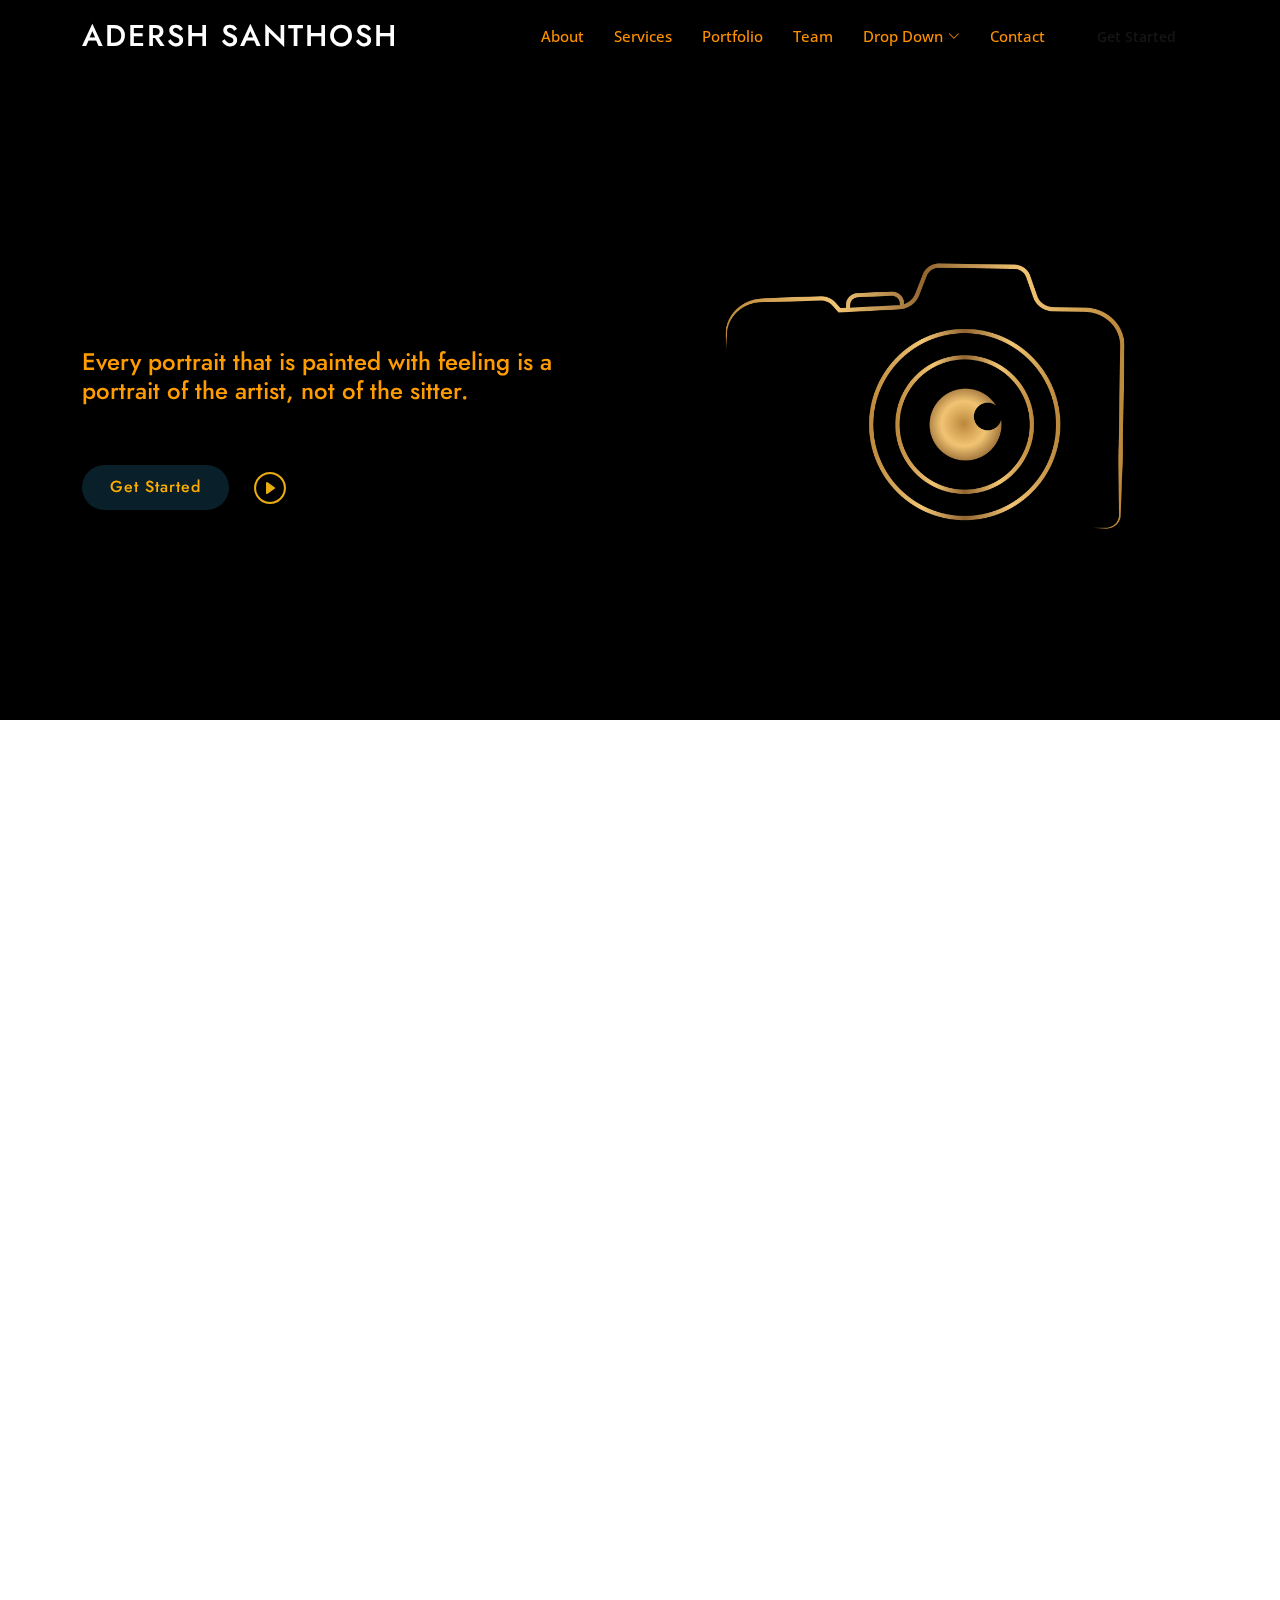
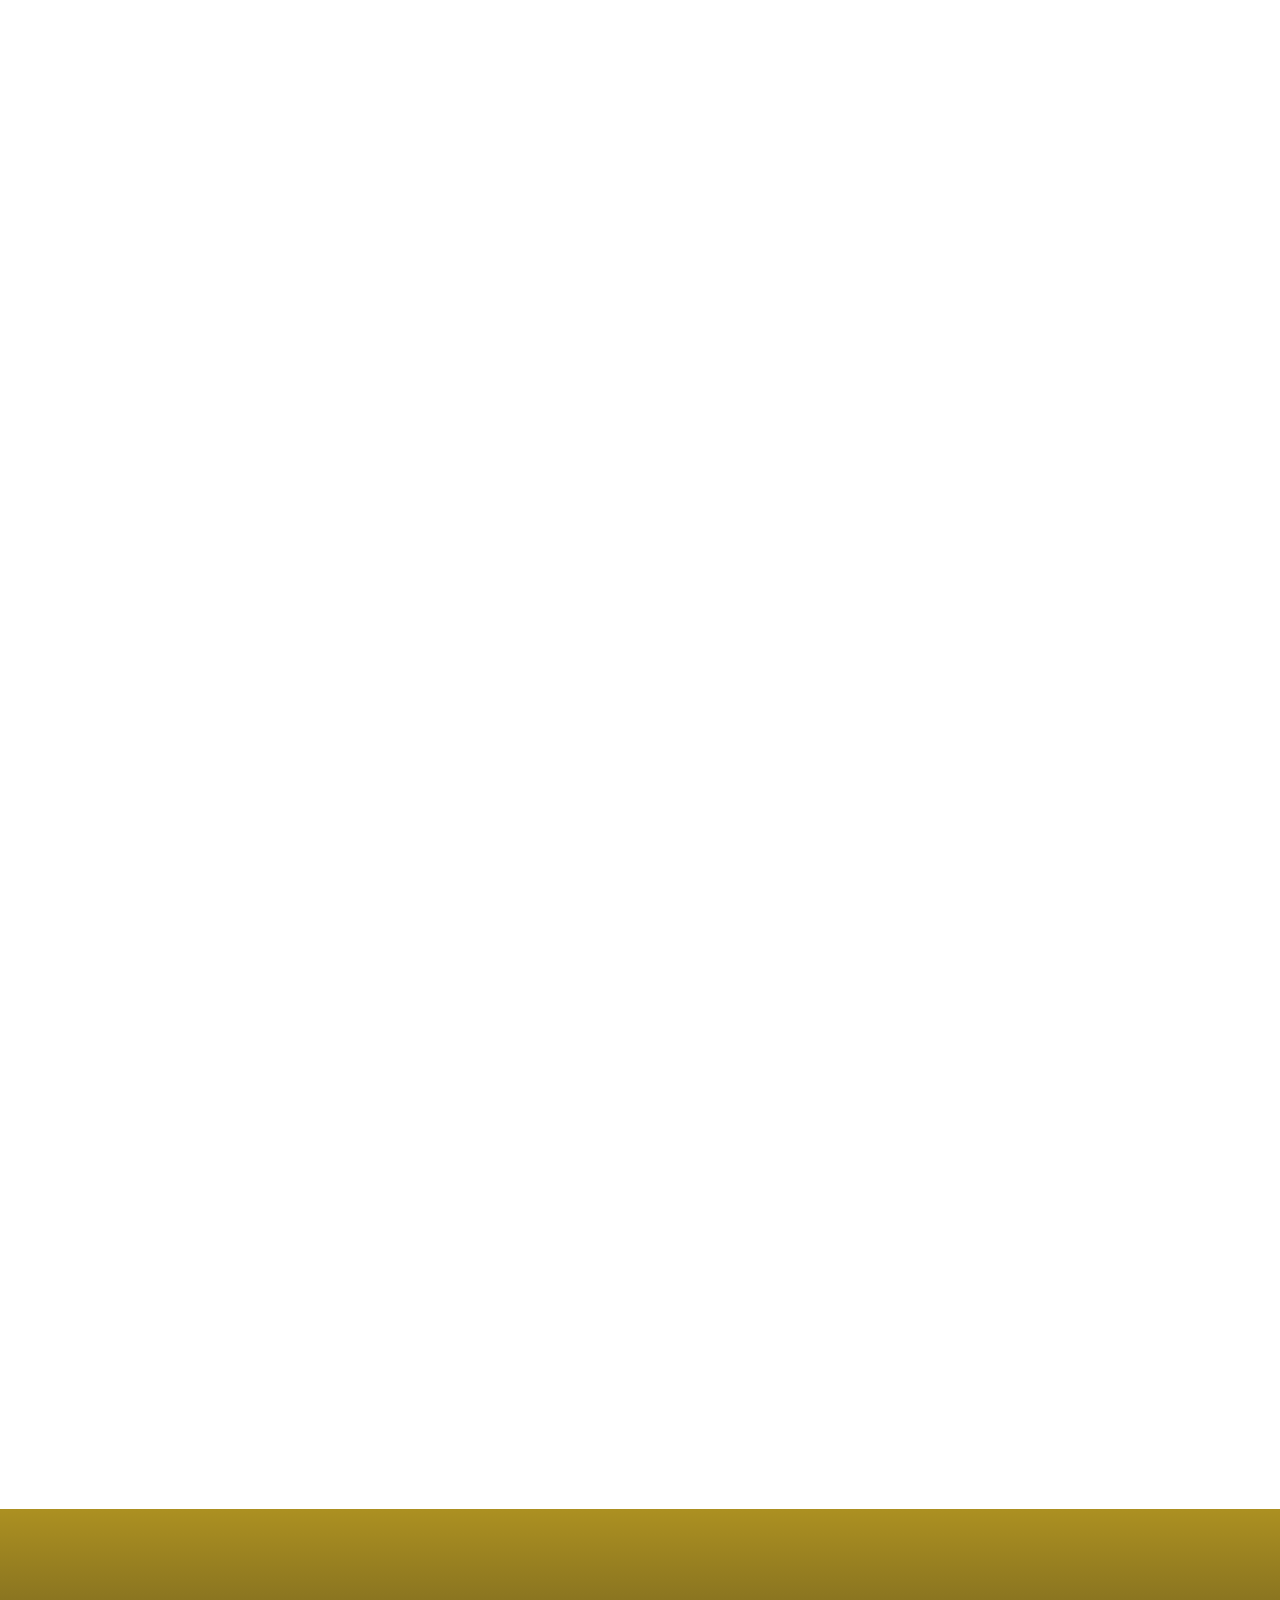
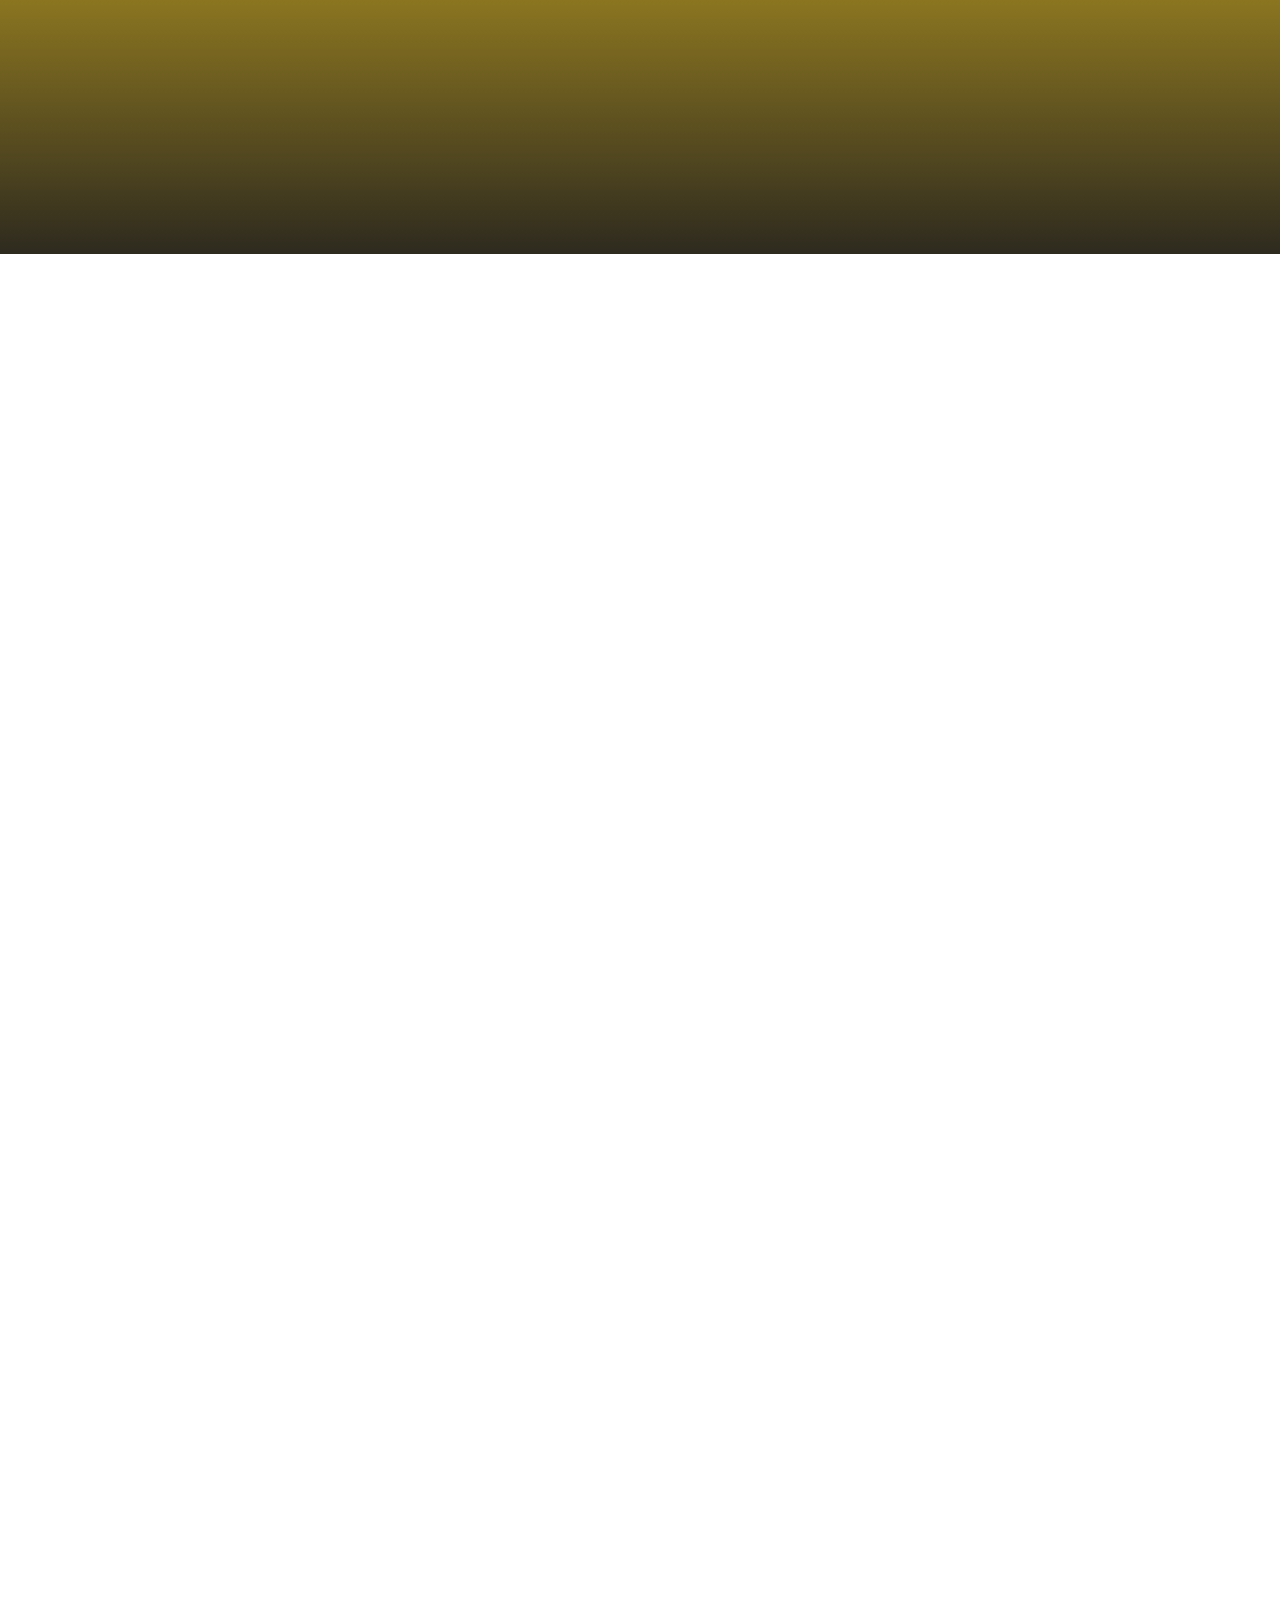
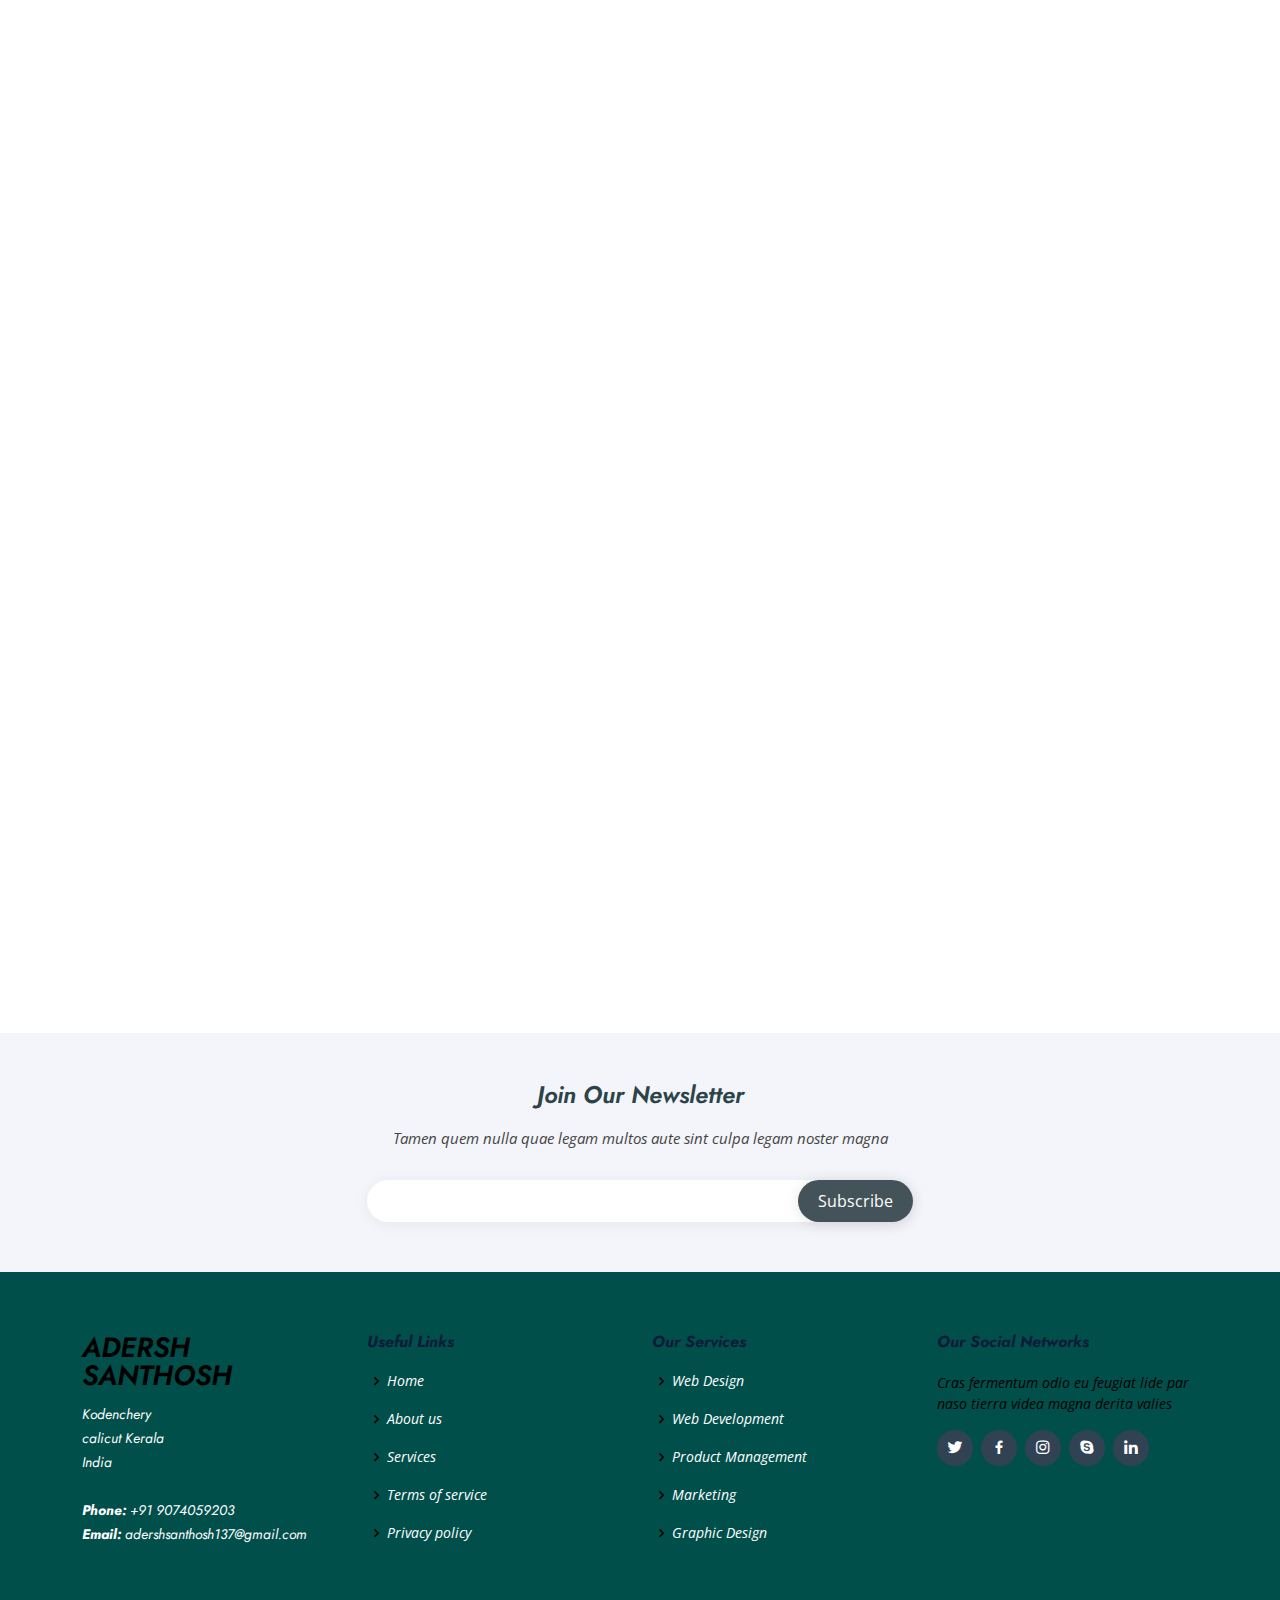
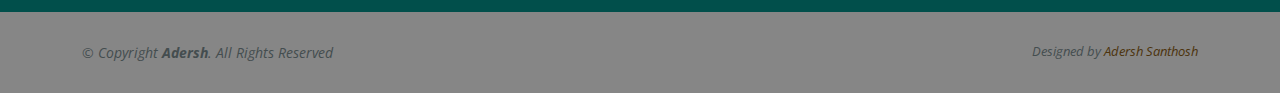
==== commit f939d476: "intro image" ====
--- a/index.html
+++ b/index.html
@@ -41,7 +41,7 @@
   <header id="header" class="fixed-top ">
     <div class="container d-flex align-items-center">
 
-      <h1 class="logo me-auto"><a href="index.html">Adersh</a></h1>
+      <h1 class="logo me-auto"><a href="index.html">Adersh Santhosh</a></h1>
       <!-- Uncomment below if you prefer to use an image logo -->
       <!-- <a href="index.html" class="logo me-auto"><img src="assets/img/logo.png" alt="" class="img-fluid"></a>-->
 
@@ -85,14 +85,14 @@
       <div class="row">
         <div class="col-lg-6 d-flex flex-column justify-content-center pt-4 pt-lg-0 order-2 order-lg-1" data-aos="fade-up" data-aos-delay="200">
           <h1>Personal vlog</h1>
-          <h2>conversation is king. Content is just something to talk about.</h2>
+          <h2>Every portrait that is painted with feeling is a portrait of the artist, not of the sitter.</h2>
           <div class="d-flex justify-content-center justify-content-lg-start">
             <a href="#about" class="btn-get-started scrollto">Get Started</a>
             <a href="https://www.youtube.com/watch?v=jDDaplaOz7Q" class="glightbox btn-watch-video"><i class="bi bi-play-circle"></i><span>Watch Video</span></a>
           </div>
         </div>
         <div class="col-lg-6 order-1 order-lg-2 hero-img" data-aos="zoom-in" data-aos-delay="200">
-          <img src="assets/img/hero-img.png" class="img-fluid animated" alt="">
+          <img src="assets\img\camera.png.png" class="img-fluid animated" alt="">
         </div>
       </div>
     </div>
@@ -353,7 +353,7 @@
 
         <ul id="portfolio-flters" class="d-flex justify-content-center" data-aos="fade-up" data-aos-delay="100">
           <li data-filter="*" class="filter-active">All</li>
-          <li data-filter=".filter-app">App</li>
+          <li data-filter=".filter-app">Gokarna</li>
           <li data-filter=".filter-card">Card</li>
           <li data-filter=".filter-web">Web</li>
         </ul>
@@ -364,7 +364,7 @@
             <div class="portfolio-img"><img src="assets\img\portfolio\IMG_1025.jpeg" class="img-fluid" alt=""></div>
             <div class="portfolio-info">
               <h4>Image 1</h4>
-              <p>App</p>
+              <p>Gokarna</p>
               <a href="D:\20210118_092224.jpg" data-gallery="portfolioGallery" class="portfolio-lightbox preview-link" title="App 1"><i class="bx bx-plus"></i></a>
               <a href="portfolio-details.html" class="details-link" title="More Details"><i class="bx bx-link"></i></a>
             </div>
@@ -374,7 +374,7 @@
             <div class="portfolio-img"><img src="assets\img\portfolio\IMG_0907.jpeg" class="img-fluid" alt=""></div>
             <div class="portfolio-info">
               <h4>Image 2</h4>
-              <p>Web</p>
+              <p>Gokarna</p>
               <a href="assets/img/portfolio/portfolio-2.jpg" data-gallery="portfolioGallery" class="portfolio-lightbox preview-link" title="Web 3"><i class="bx bx-plus"></i></a>
               <a href="portfolio-details.html" class="details-link" title="More Details"><i class="bx bx-link"></i></a>
             </div>
@@ -384,7 +384,7 @@
             <div class="portfolio-img"><img src="assets\img\portfolio\IMG_0926.jpeg" class="img-fluid" alt=""></div>
             <div class="portfolio-info">
               <h4>Image 3</h4>
-              <p>App</p>
+              <p>Gokarna</p>
               <a href="assets/img/portfolio/portfolio-3.jpg" data-gallery="portfolioGallery" class="portfolio-lightbox preview-link" title="App 2"><i class="bx bx-plus"></i></a>
               <a href="portfolio-details.html" class="details-link" title="More Details"><i class="bx bx-link"></i></a>
             </div>
@@ -393,8 +393,8 @@
           <div class="col-lg-4 col-md-6 portfolio-item filter-card">
             <div class="portfolio-img"><img src="assets/img/portfolio/portfolio-4.jpg" class="img-fluid" alt=""></div>
             <div class="portfolio-info">
-              <h4>Card 2</h4>
-              <p>Card</p>
+              <h4>Image $</h4>
+              <p>Gokarna</p>
               <a href="assets\img\portfolio\IMG_0990.jpeg" data-gallery="portfolioGallery" class="portfolio-lightbox preview-link" title="Card 2"><i class="bx bx-plus"></i></a>
               <a href="portfolio-details.html" class="details-link" title="More Details"><i class="bx bx-link"></i></a>
             </div>
@@ -403,8 +403,8 @@
           <div class="col-lg-4 col-md-6 portfolio-item filter-web">
             <div class="portfolio-img"><img src="assets/img/portfolio/portfolio-5.jpg" class="img-fluid" alt=""></div>
             <div class="portfolio-info">
-              <h4>Web 2</h4>
-              <p>Web</p>
+              <h4>Image 5</h4>
+              <p>Gokarna</p>
               <a href="assets\img\portfolio\IMG_1004.jpeg" data-gallery="portfolioGallery" class="portfolio-lightbox preview-link" title="Web 2"><i class="bx bx-plus"></i></a>
               <a href="portfolio-details.html" class="details-link" title="More Details"><i class="bx bx-link"></i></a>
             </div>
@@ -413,8 +413,8 @@
           <div class="col-lg-4 col-md-6 portfolio-item filter-app">
             <div class="portfolio-img"><img src="assets\img\portfolio\IMG_1084.jpeg" class="img-fluid" alt=""></div>
             <div class="portfolio-info">
-              <h4>App 3</h4>
-              <p>App</p>
+              <h4>Image 6</h4>
+              <p>Gokarna</p>
               <a href="assets\img\portfolio\IMG_1084.jpeg" data-gallery="portfolioGallery" class="portfolio-lightbox preview-link" title="App 3"><i class="bx bx-plus"></i></a>
               <a href="portfolio-details.html" class="details-link" title="More Details"><i class="bx bx-link"></i></a>
             </div>
@@ -423,8 +423,8 @@
           <div class="col-lg-4 col-md-6 portfolio-item filter-card">
             <div class="portfolio-img"><img src="assets\img\portfolio\IMG_1004.jpeg" class="img-fluid" alt=""></div>
             <div class="portfolio-info">
-              <h4>Card 1</h4>
-              <p>Card</p>
+              <h4>Image 7</h4>
+              <p>Gokarna</p>
               <a href="assets\img\portfolio\IMG_1004.jpeg" data-gallery="portfolioGallery" class="portfolio-lightbox preview-link" title="Card 1"><i class="bx bx-plus"></i></a>
               <a href="portfolio-details.html" class="details-link" title="More Details"><i class="bx bx-link"></i></a>
             </div>
@@ -433,18 +433,18 @@
           <div class="col-lg-4 col-md-6 portfolio-item filter-card">
             <div class="portfolio-img"><img src="assets\img\portfolio\IMG_0990.jpeg" class="img-fluid" alt=""></div>
             <div class="portfolio-info">
-              <h4>Card 3</h4>
-              <p>Card</p>
+              <h4>Image 4</h4>
+              <p>Gokarna</p>
               <a href="assets\img\portfolio\IMG_0990.jpeg" data-gallery="portfolioGallery" class="portfolio-lightbox preview-link" title="Card 3"><i class="bx bx-plus"></i></a>
               <a href="portfolio-details.html" class="details-link" title="More Details"><i class="bx bx-link"></i></a>
             </div>
           </div>
 
           <div class="col-lg-4 col-md-6 portfolio-item filter-web">
-            <div class="portfolio-img"><img src="assets/img/portfolio/portfolio-9.jpg" class="img-fluid" alt=""></div>
-            <div class="portfolio-info">
-              <h4>Web 3</h4>
-              <p>Web</p>
+            <div class="portfolio-img"><img src="assets\img\portfolio\IMG_0833.jpeg" class="img-fluid" alt=""></div>
+            <div class="portfolio-info">
+              <h4>Image </h4>
+              <p>Gokarna</p>
               <a href="assets/img/portfolio/portfolio-9.jpg" data-gallery="portfolioGallery" class="portfolio-lightbox preview-link" title="Web 3"><i class="bx bx-plus"></i></a>
               <a href="portfolio-details.html" class="details-link" title="More Details"><i class="bx bx-link"></i></a>
             </div>
--- a/assets/css/style.css
+++ b/assets/css/style.css
@@ -432,7 +432,7 @@
 }
 
 #hero .btn-get-started:hover {
-  background: #518299;
+  background: #040506;
 }
 
 #hero .btn-watch-video {
@@ -447,7 +447,7 @@
 
 #hero .btn-watch-video i {
   line-height: 0;
-  color: #423f87;
+  color: #eaad11;
   font-size: 32px;
   transition: 0.3s;
   margin-right: 8px;
